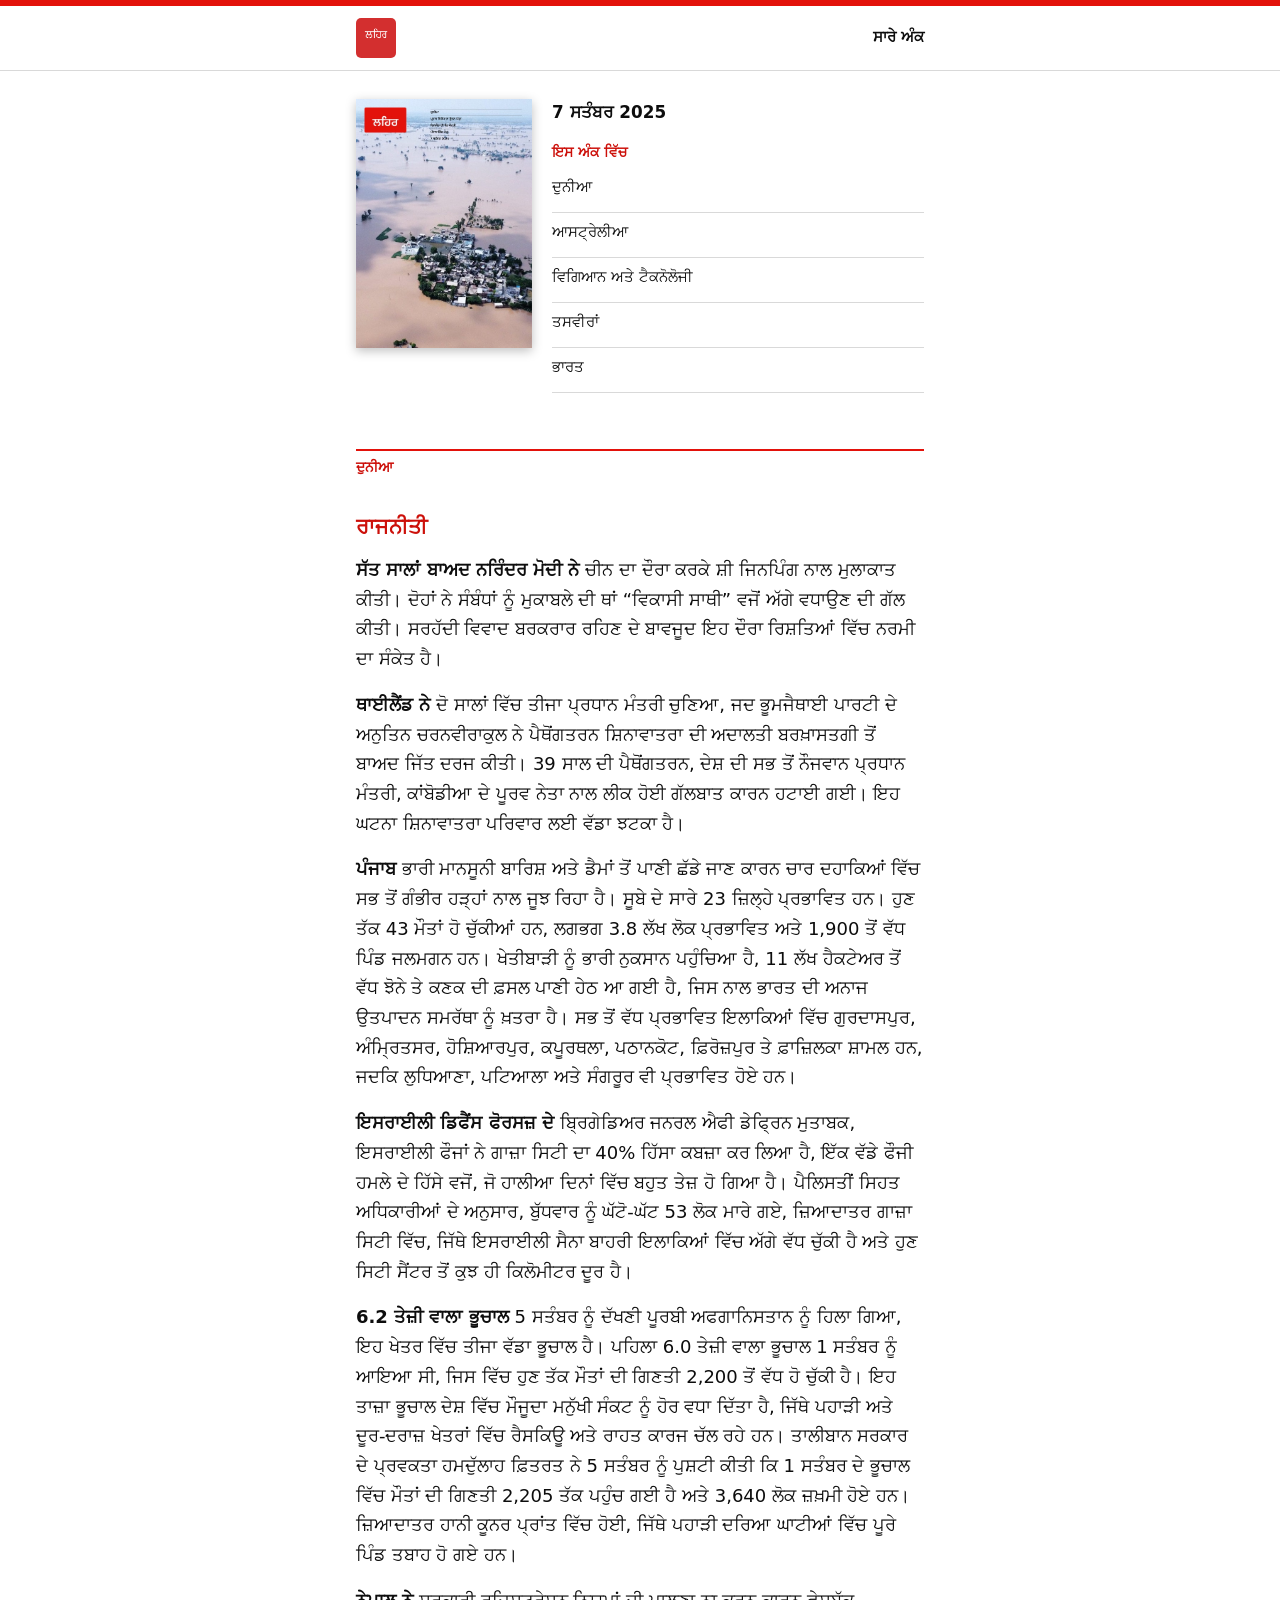
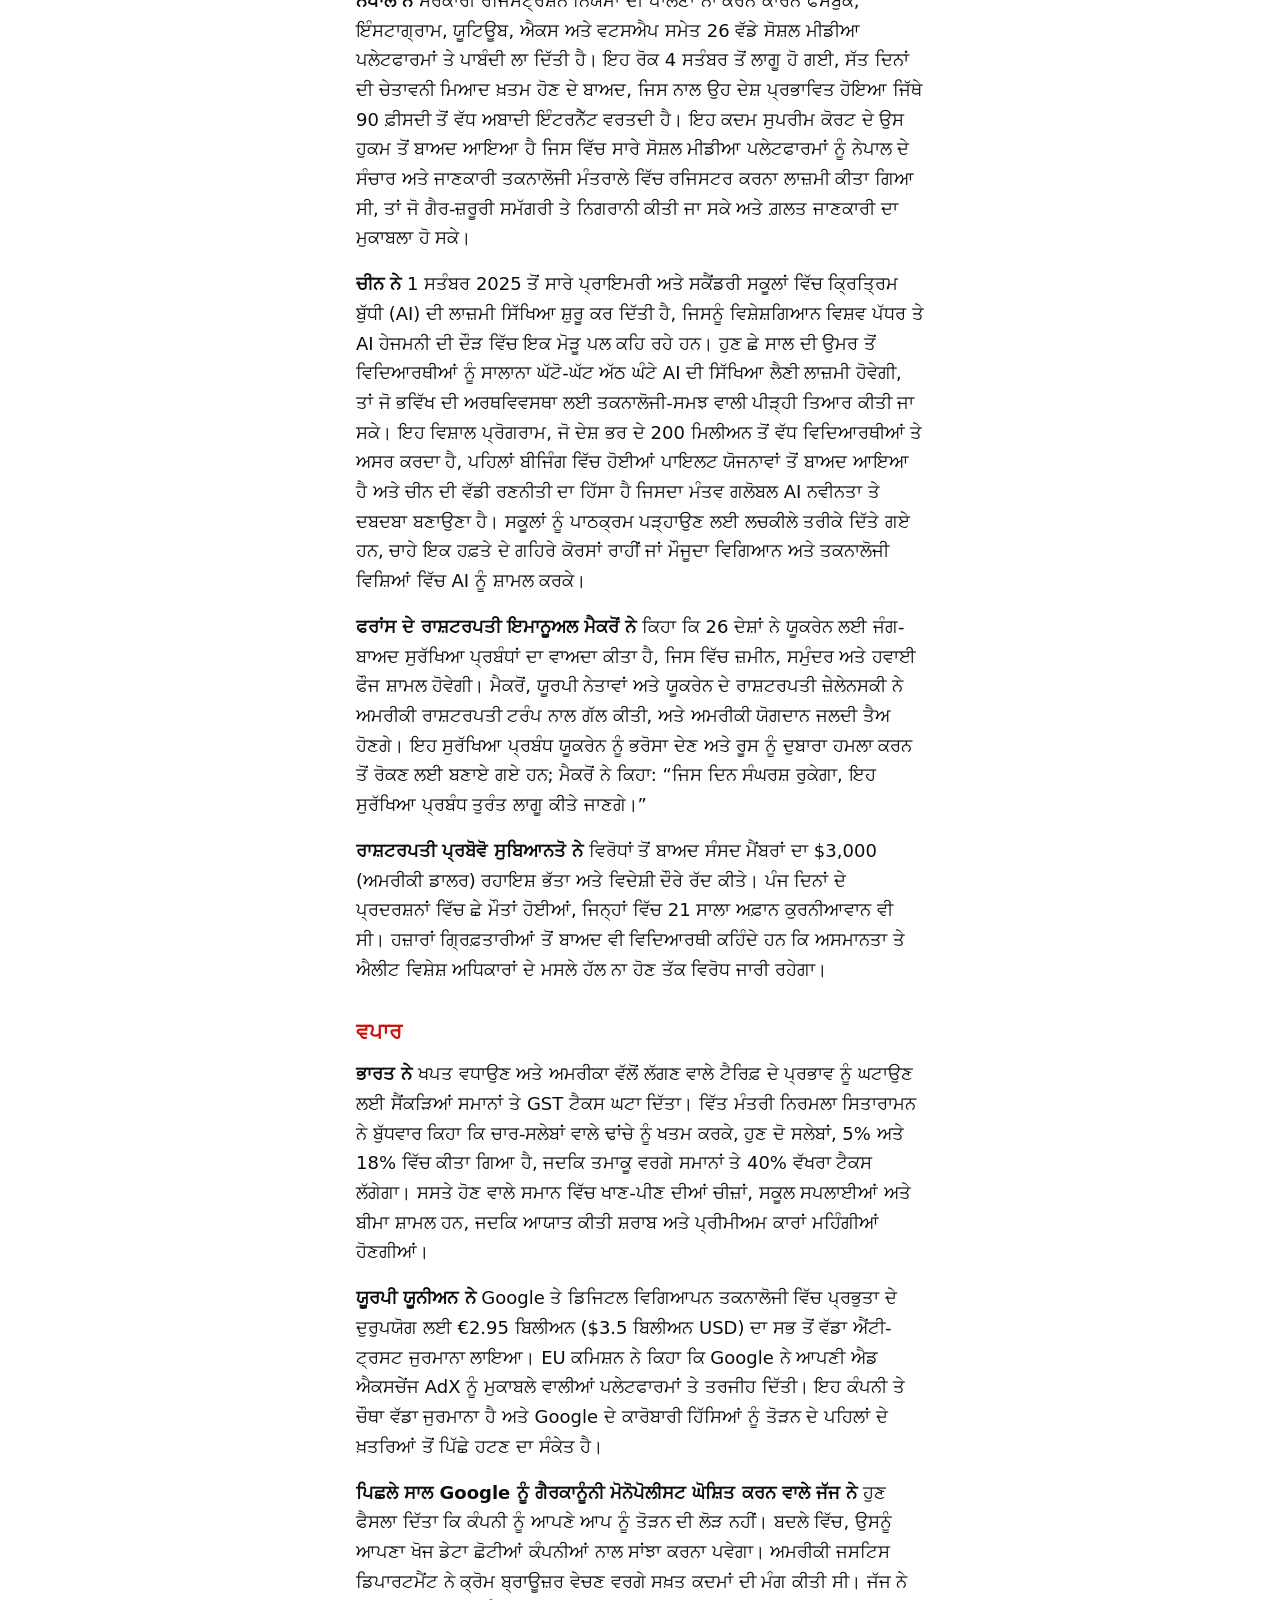
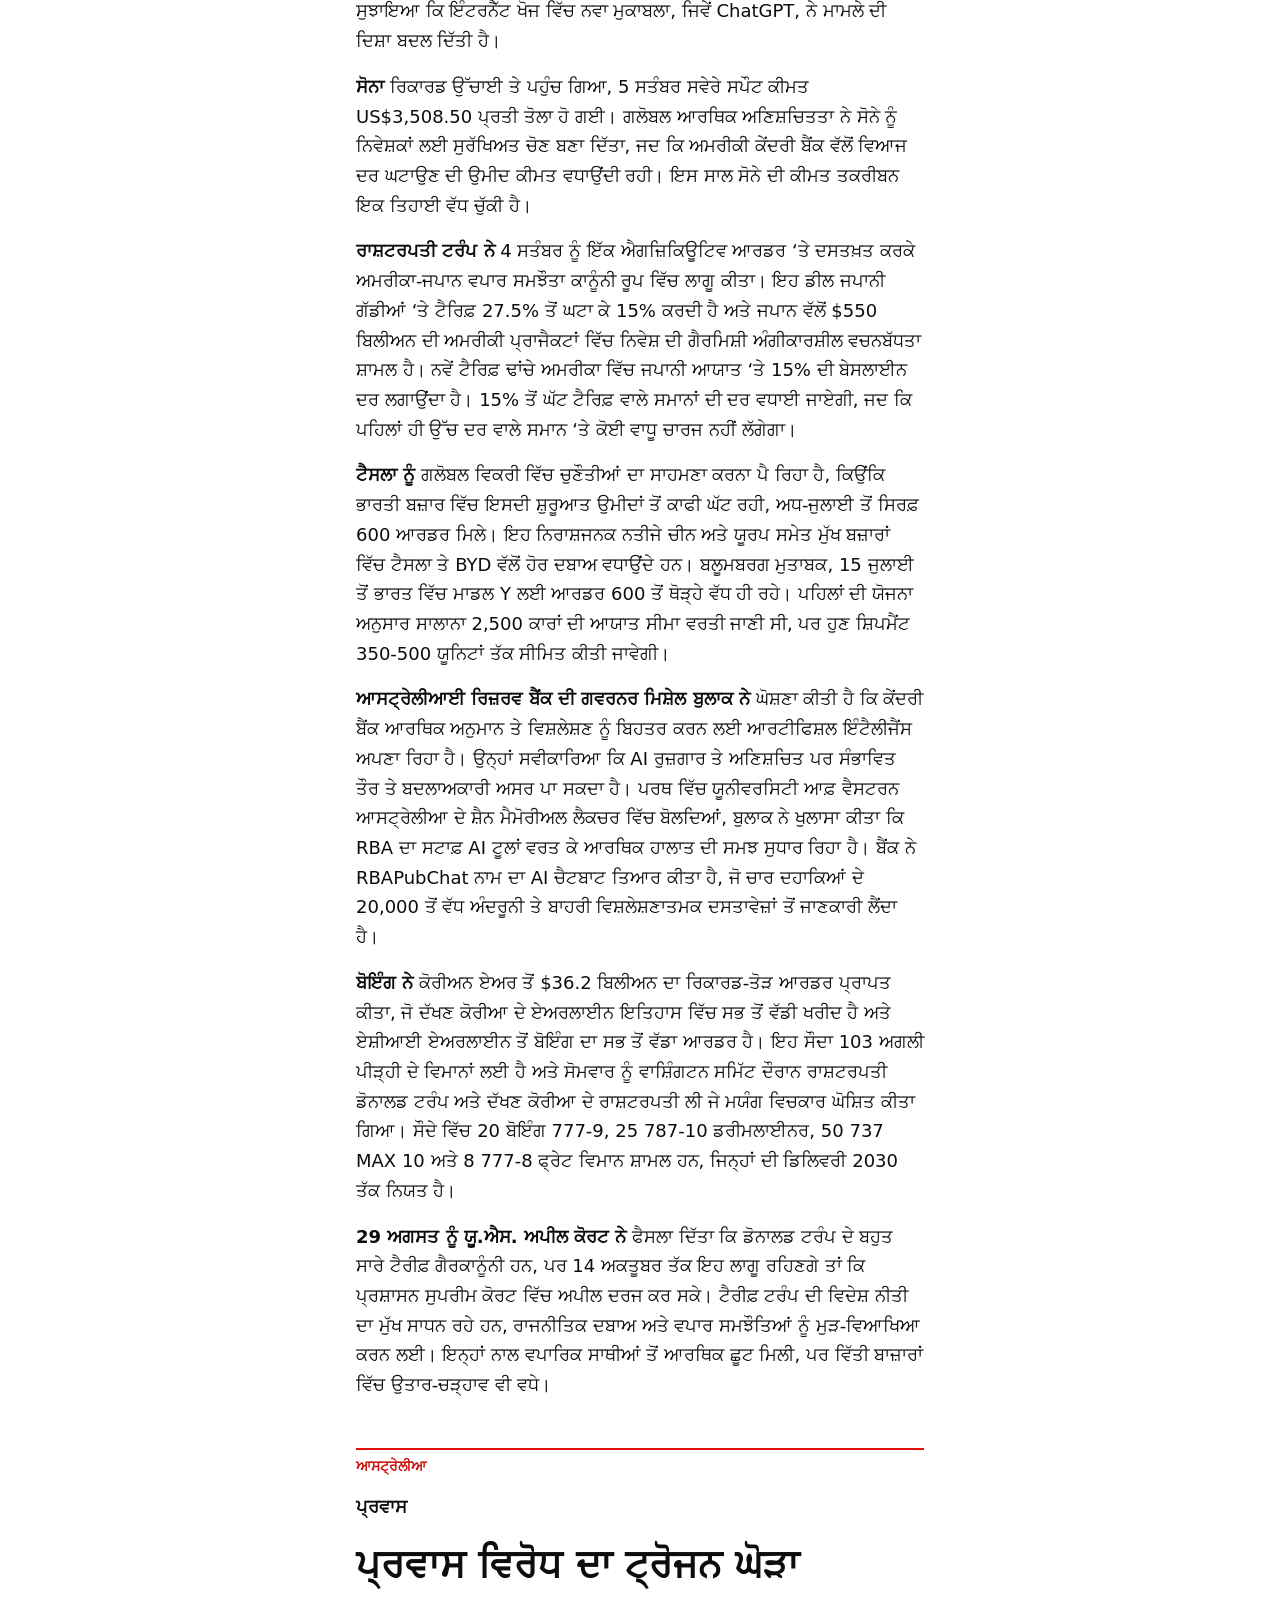
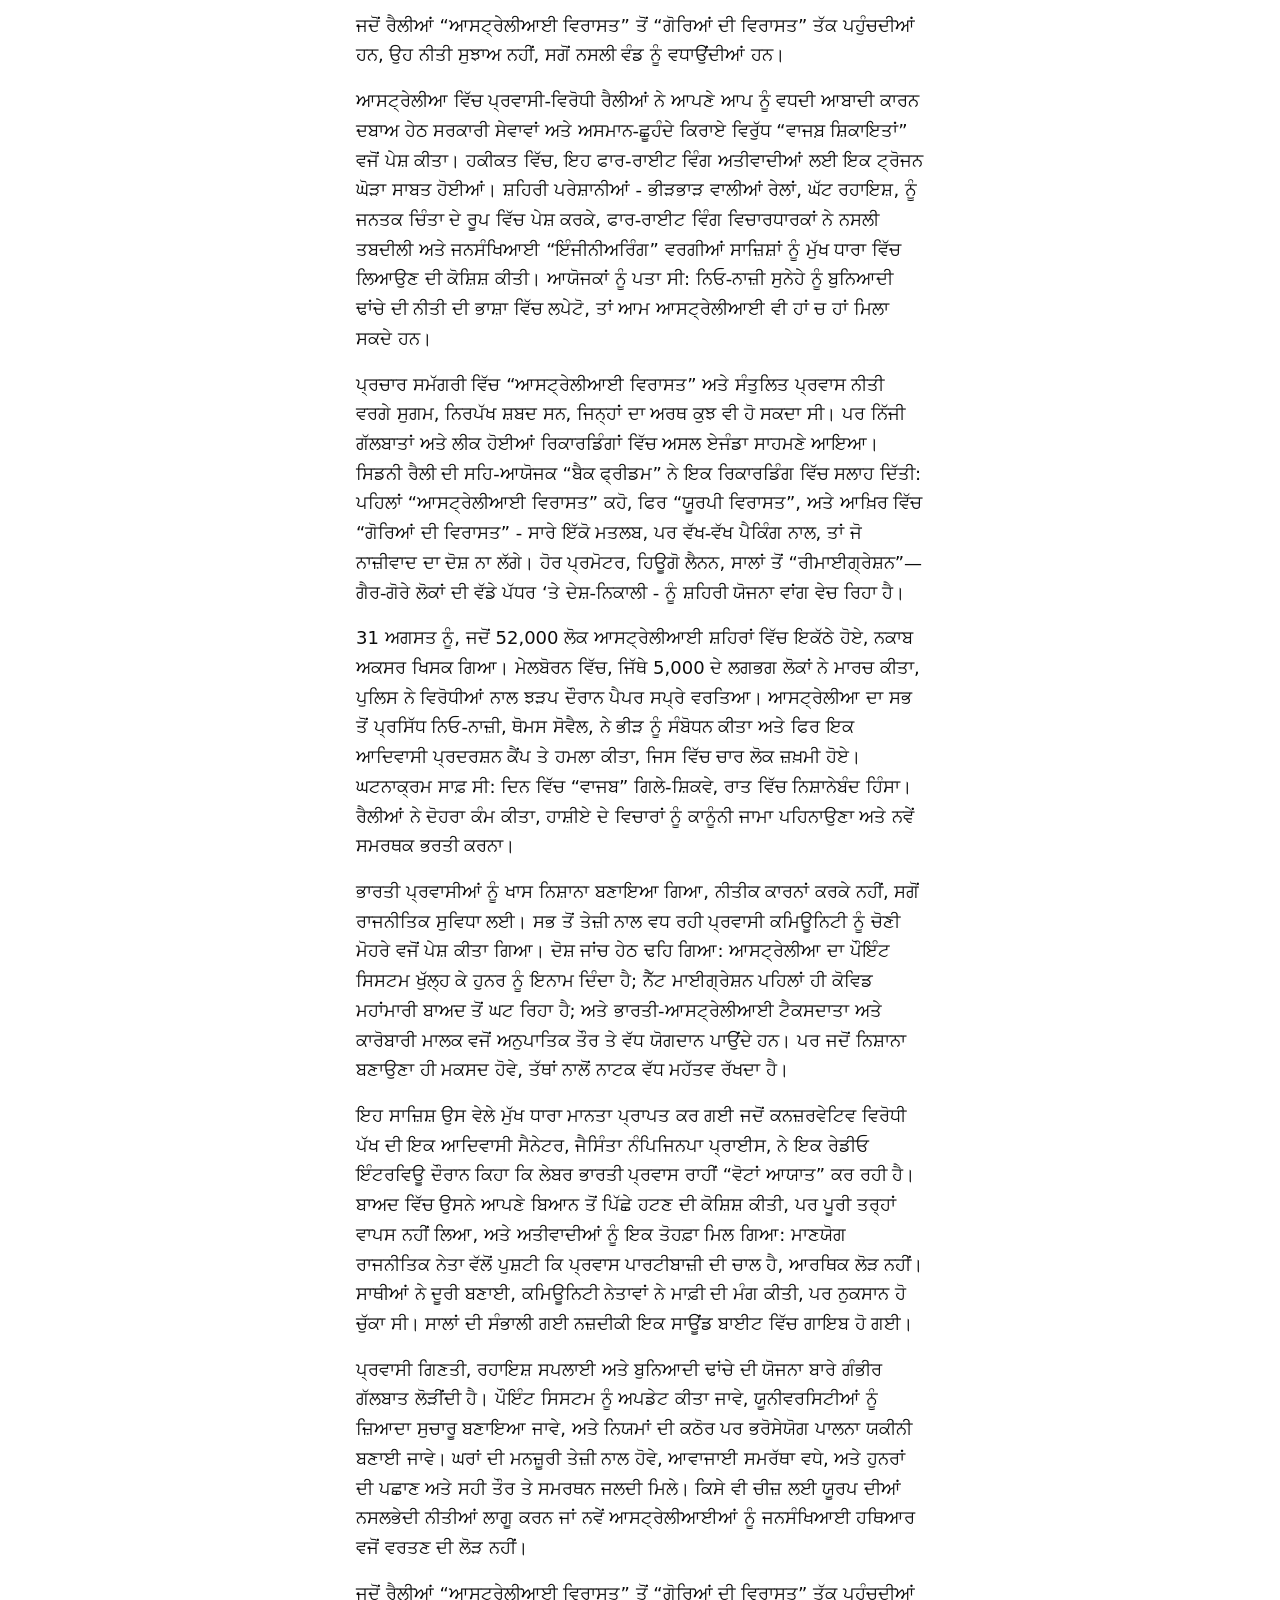
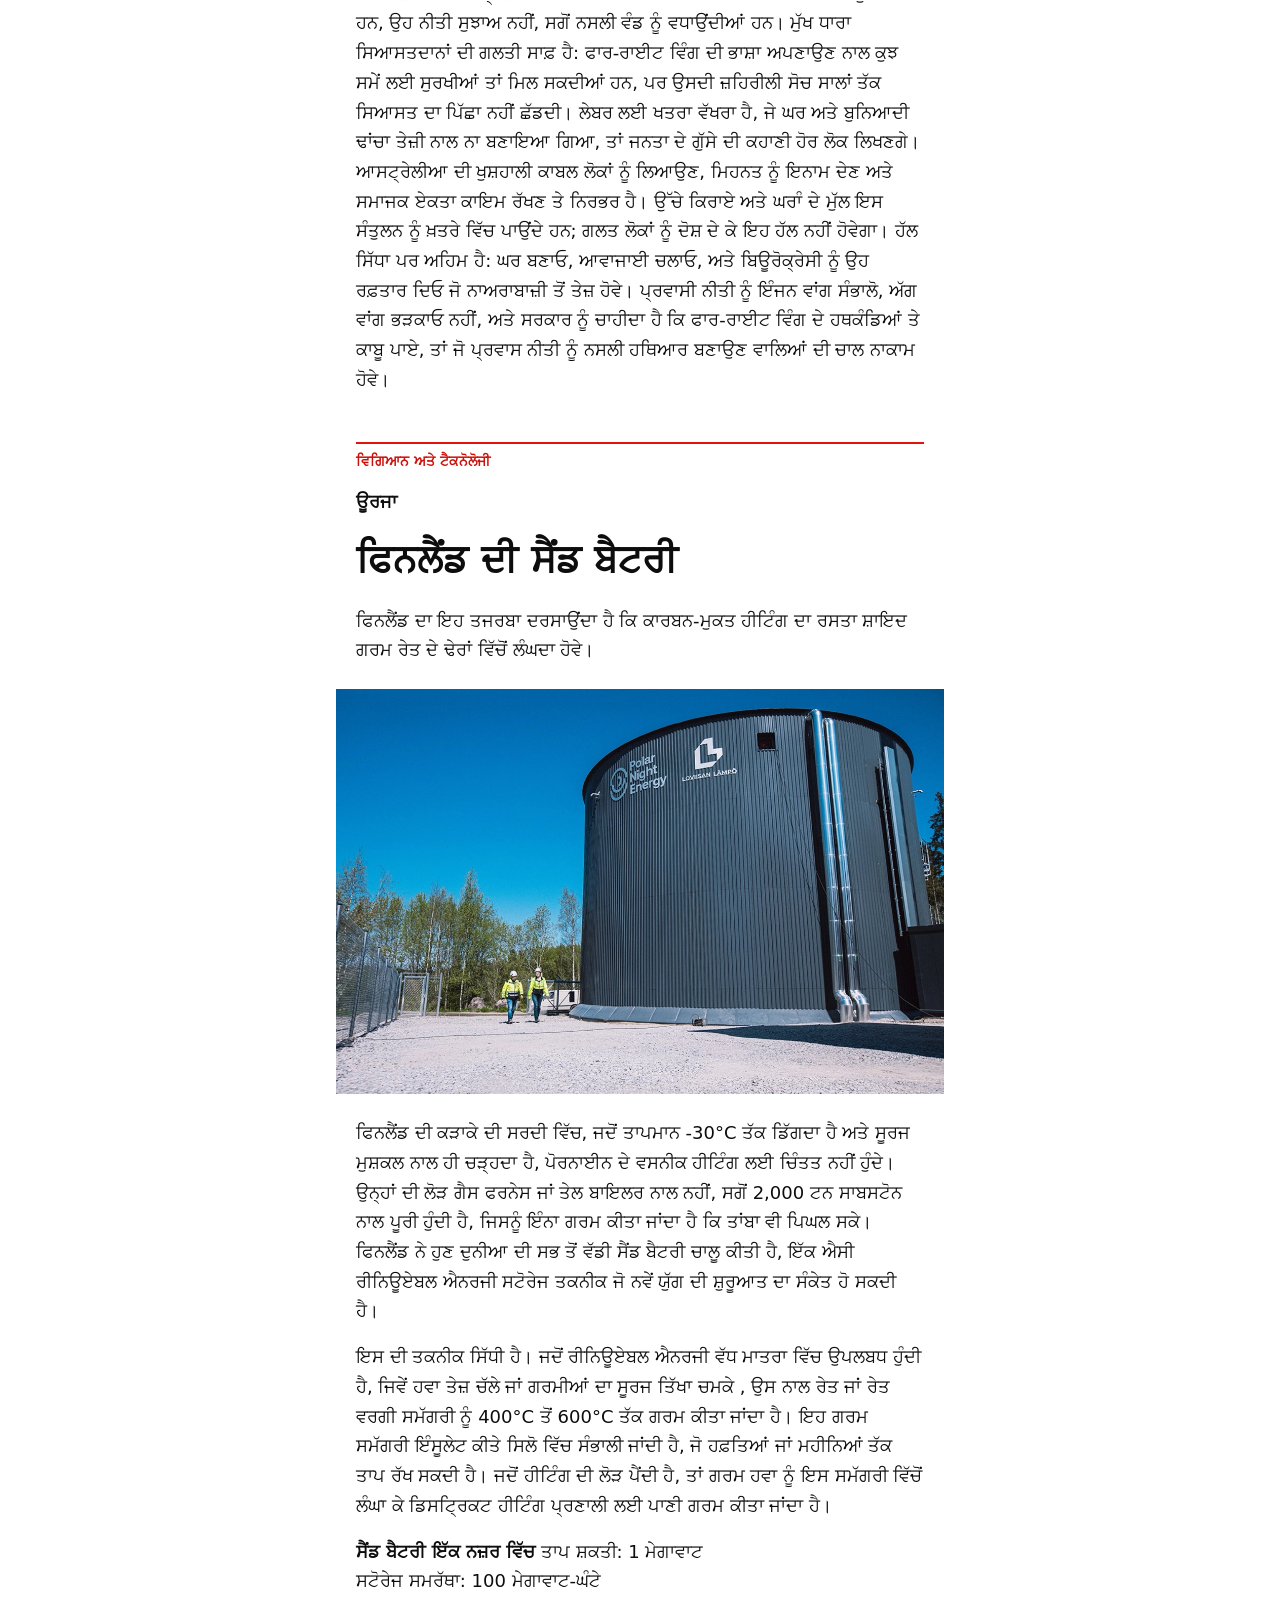
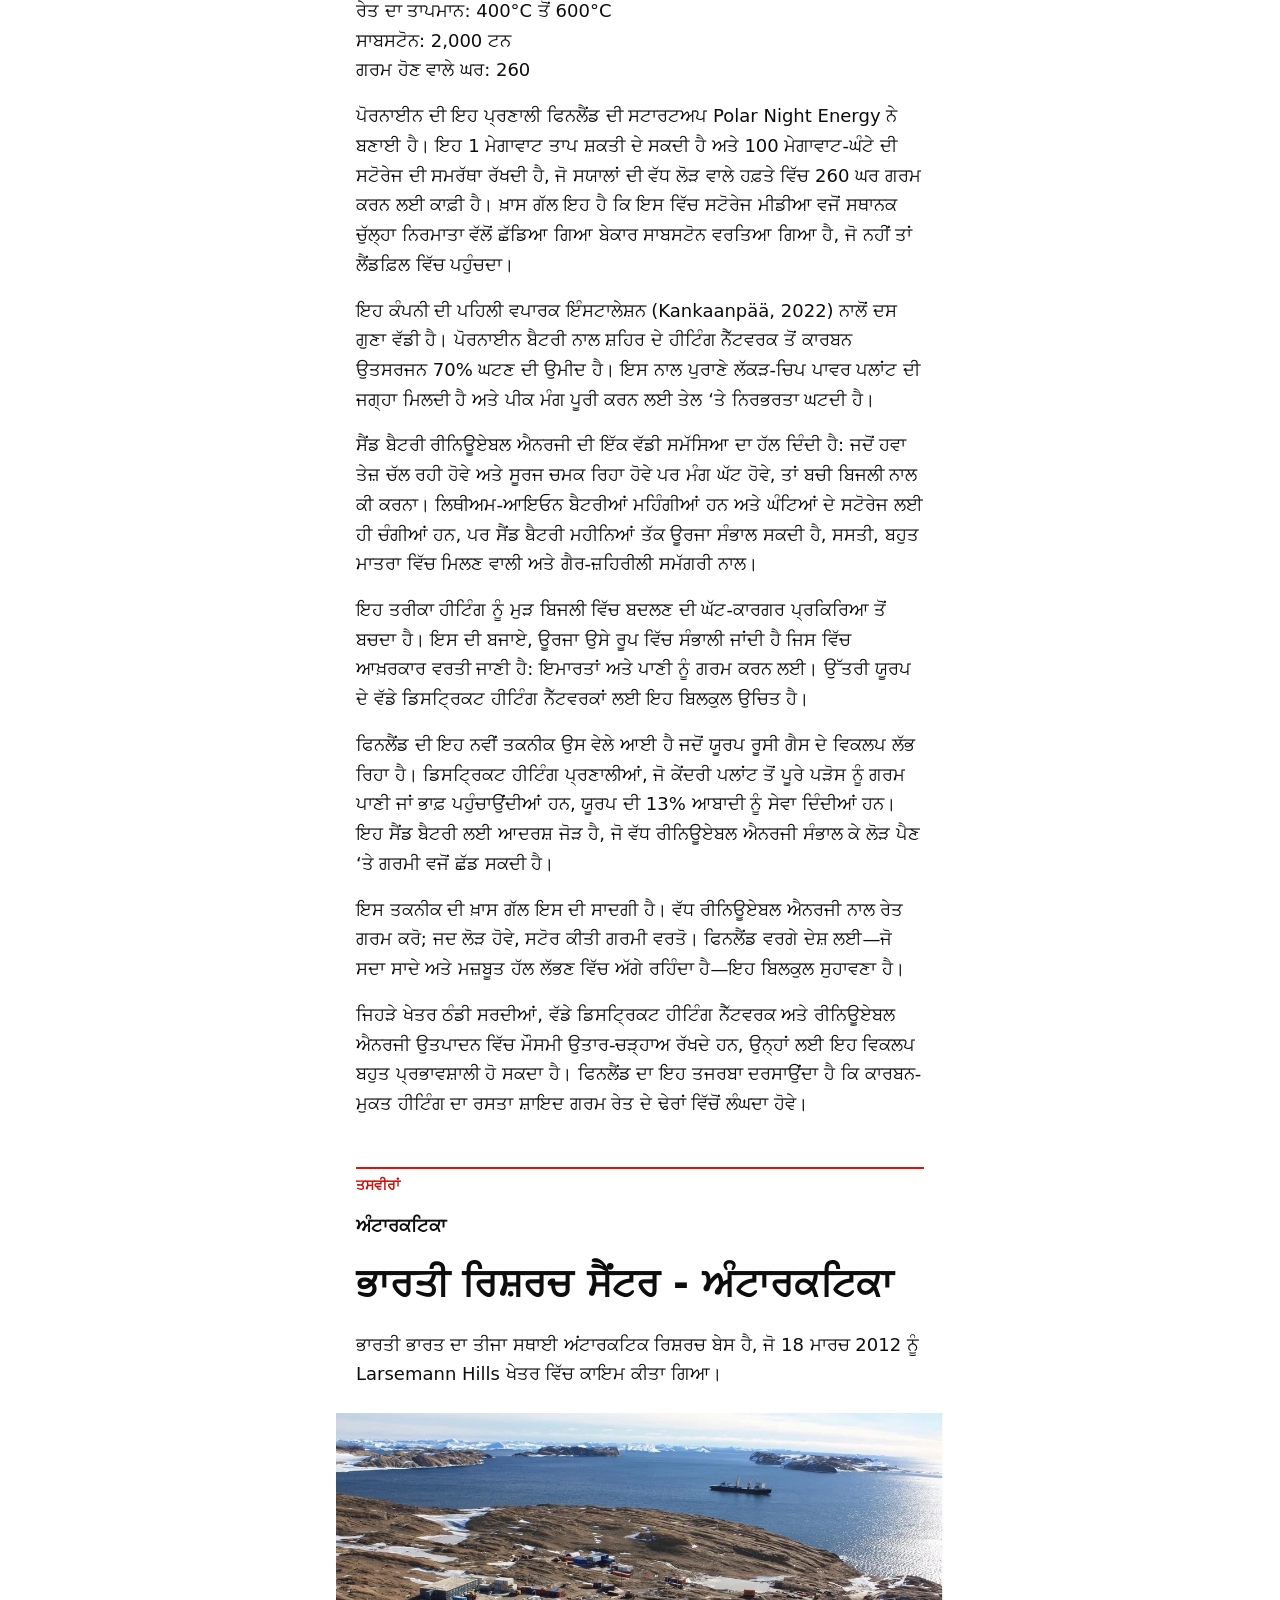
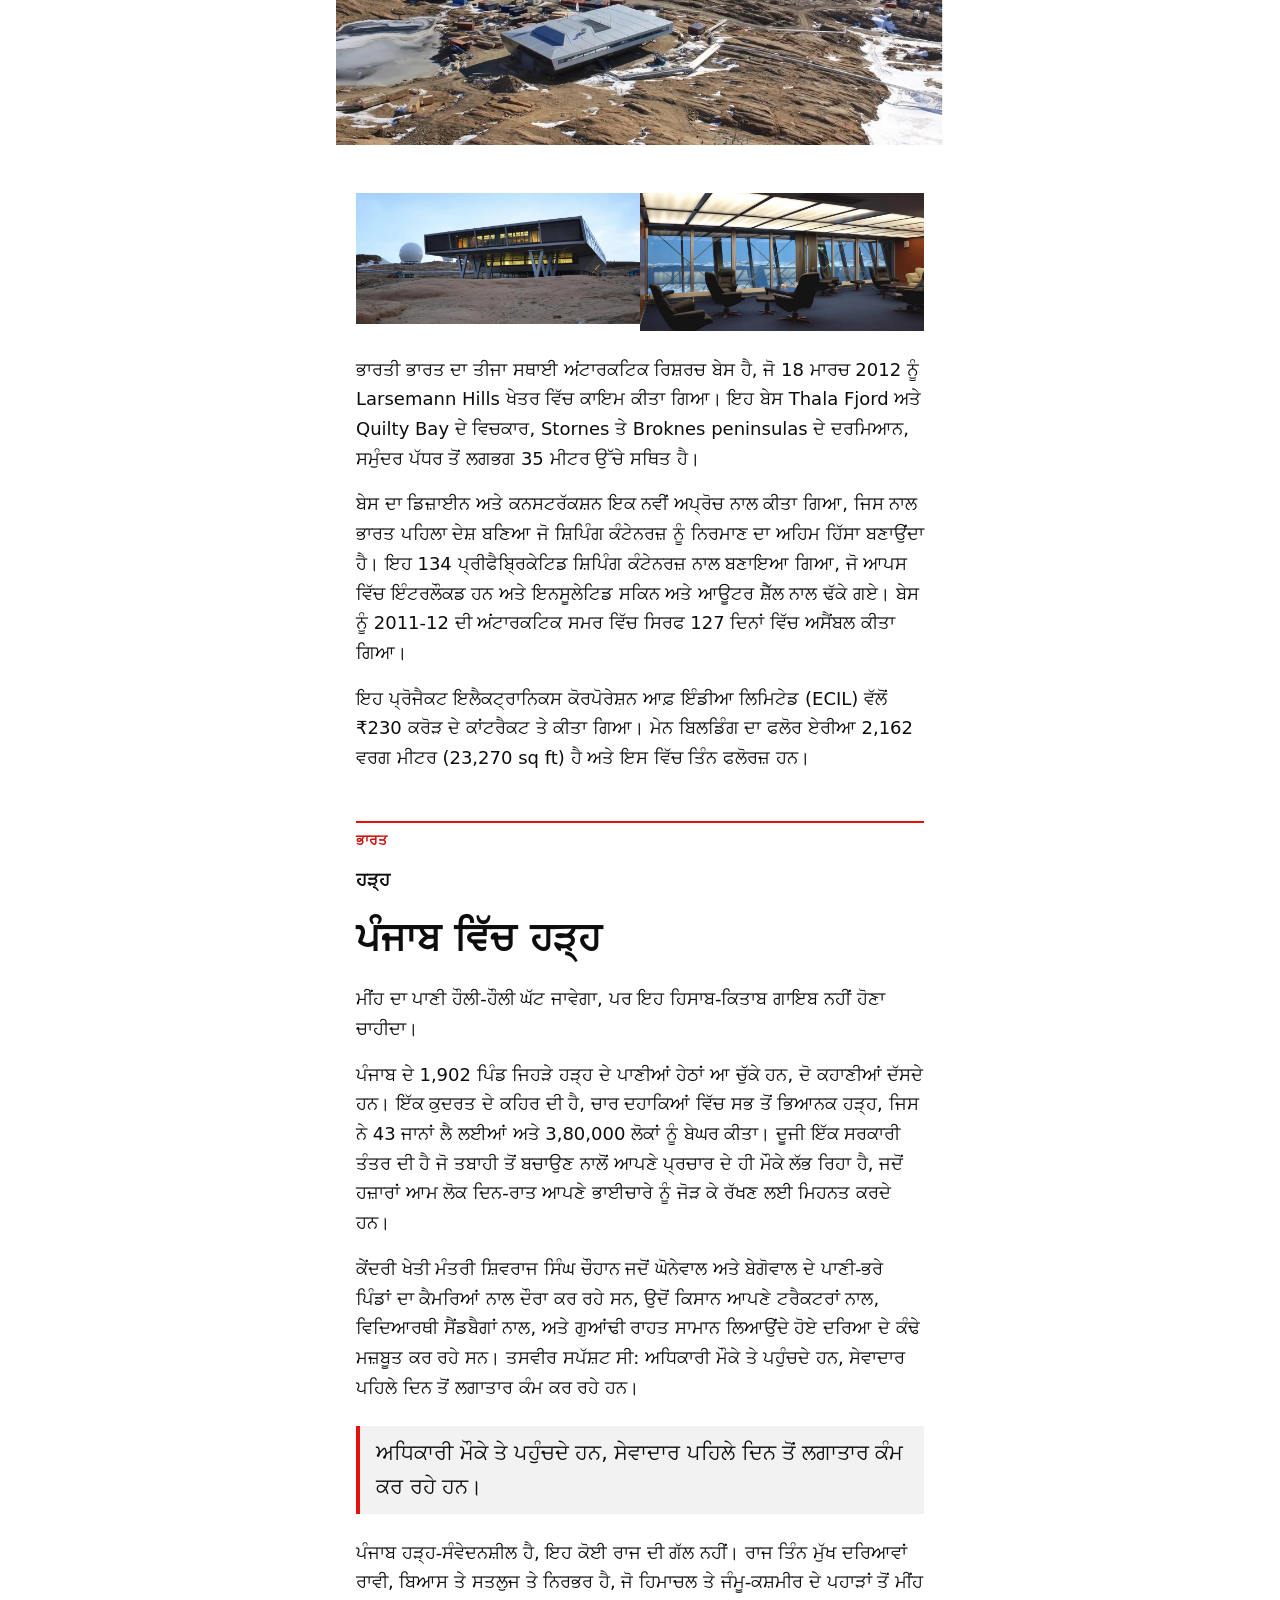
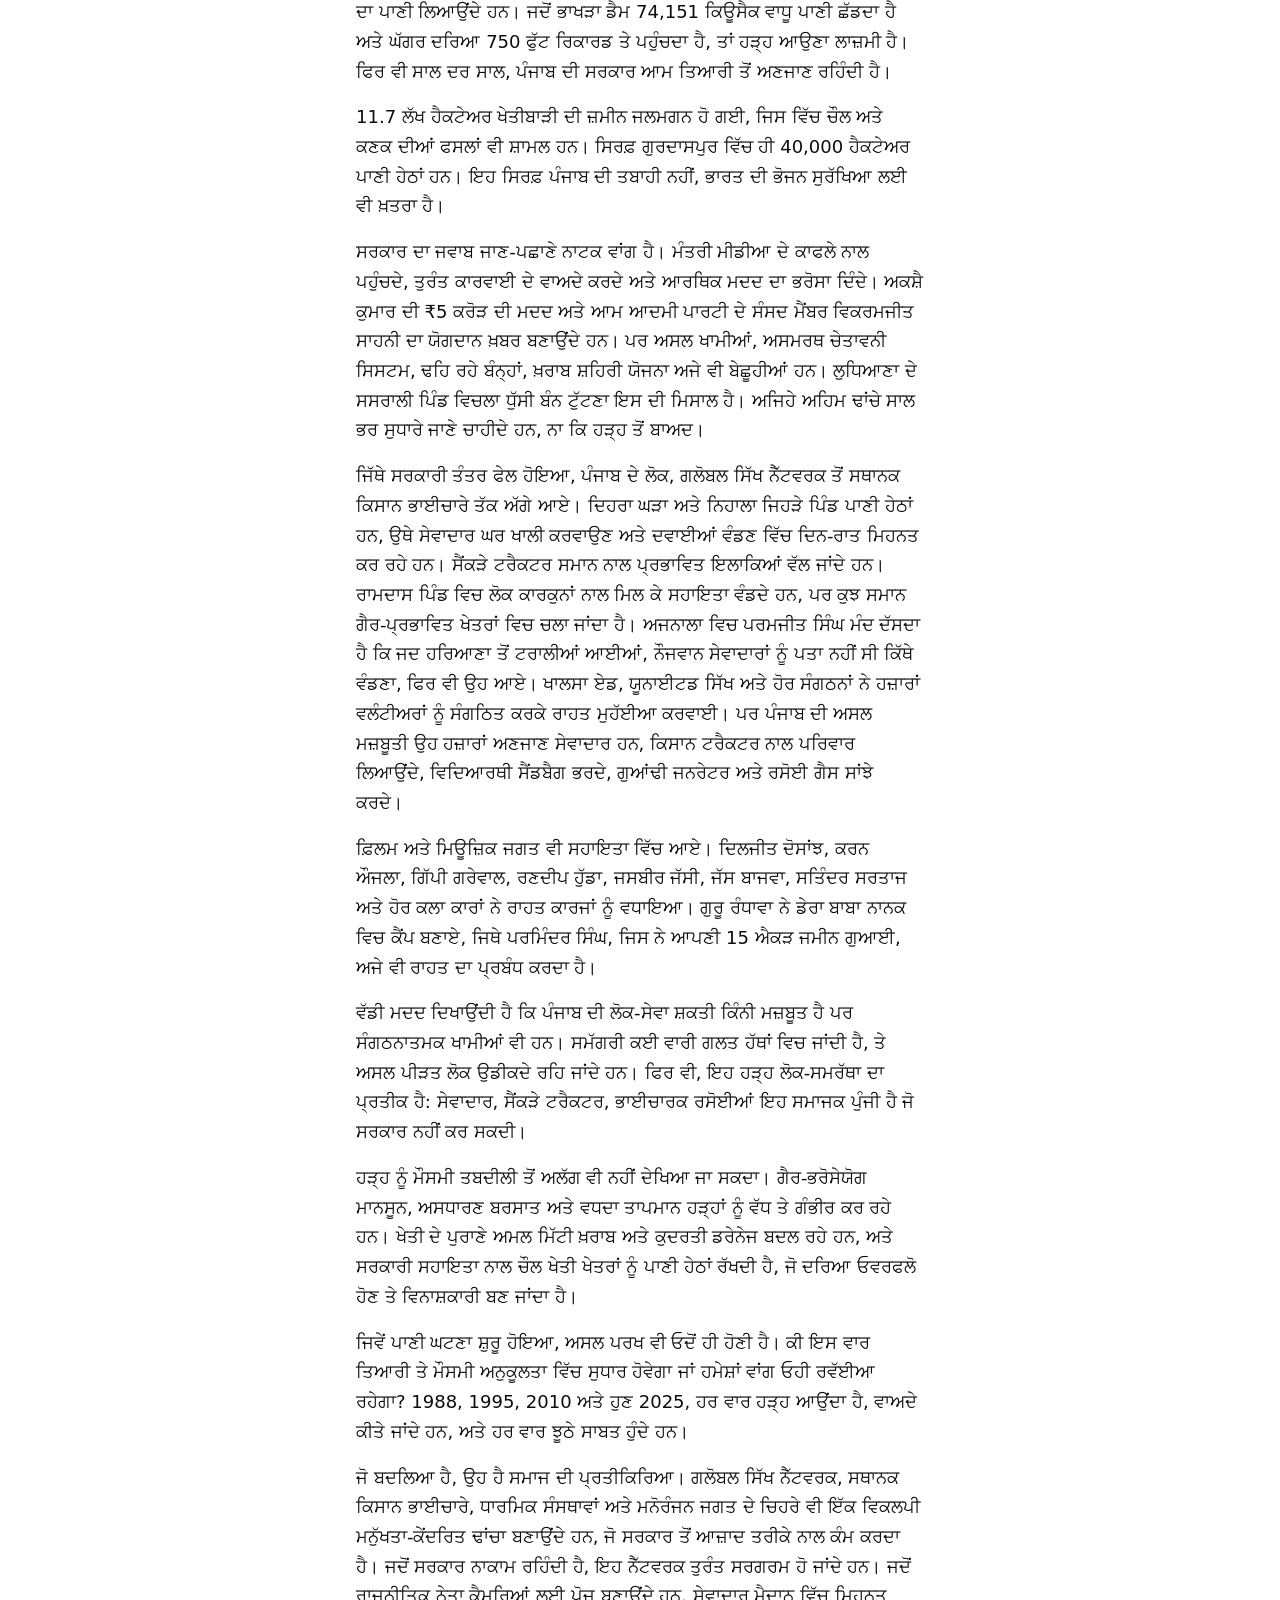
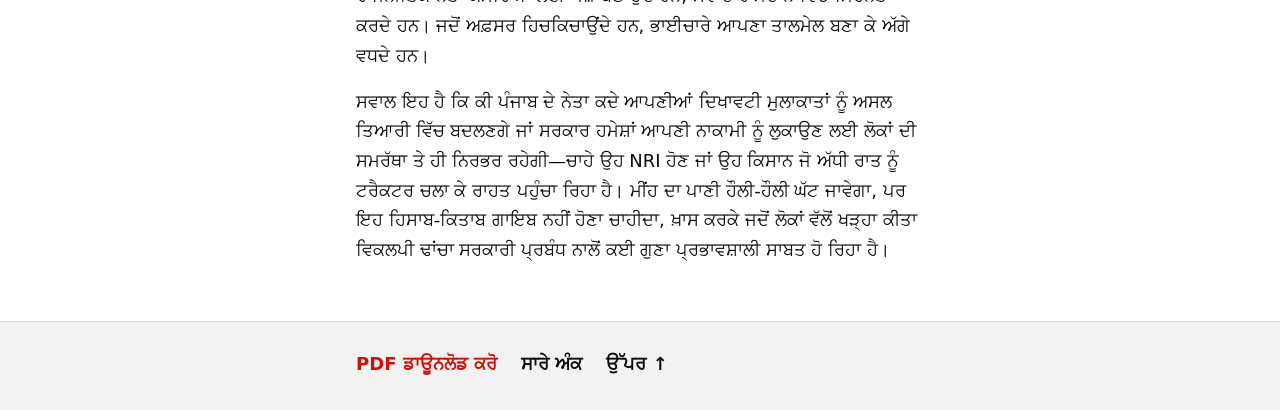
==== issues/2025-09-07/index.html @ fb6cda7e "Add the web edition of the 7 September issue The card shows a Read button for the web edition and a " ====
<!DOCTYPE html>
<html lang="pa" dir="ltr">
<head>
  <meta charset="utf-8">
  <meta name="viewport" content="width=device-width, initial-scale=1, viewport-fit=cover">
  <meta name="color-scheme" content="light dark">
  <meta name="theme-color" content="#e3120b">
  <title>ਲਹਿਰ · 7 ਸਤੰਬਰ 2025</title>
  <link rel="stylesheet" href="web.css">
</head>
<body id="top">
<a class="skip" href="#content">ਸਮੱਗਰੀ ’ਤੇ ਜਾਓ</a>
<header class="bar">
  <div class="wrap">
    <a class="logo" href="../../"><img src="../../assets/logo.png" alt="ਲਹਿਰ" height="40"></a>
    <a class="all" href="../../">ਸਾਰੇ ਅੰਕ</a>
  </div>
</header>
<main class="wrap" id="content">
  <header class="issue-head">
    <img class="cover" src="cover.jpg" alt="ਹੜ੍ਹ ਦੇ ਪਾਣੀ ਨਾਲ ਘਿਰਿਆ ਪੰਜਾਬ ਦਾ
ਇੱਕ ਪਿੰਡ, ਉੱਪਰੋਂ ਲਈ ਤਸਵੀਰ" width="1240" height="1754">
    <div class="issue-info">
      <p class="date">7 ਸਤੰਬਰ 2025</p>
      <p class="label" id="contents-label">ਇਸ ਅੰਕ ਵਿੱਚ</p>
      <nav id="TOC" role="doc-toc" aria-labelledby="contents-label">
<ul>
<li><a href="#page-start" id="toc-page-start">ਦੁਨੀਆ</a></li>
<li><a href="#australia" id="toc-australia">ਆਸਟ੍ਰੇਲੀਆ</a></li>
<li><a href="#science" id="toc-science">ਵਿਗਿਆਨ ਅਤੇ ਟੈਕਨੋਲੋਜੀ</a></li>
<li><a href="#photos" id="toc-photos">ਤਸਵੀਰਾਂ</a></li>
<li><a href="#india" id="toc-india">ਭਾਰਤ</a></li>
</ul>
      </nav>
    </div>
  </header>
<h1 id="page-start">ਦੁਨੀਆ</h1>
<h2>ਰਾਜਨੀਤੀ</h2>
<p><span id="brief-group"></span></p>
<p><strong>ਸੱਤ ਸਾਲਾਂ ਬਾਅਦ ਨਰਿੰਦਰ ਮੋਦੀ ਨੇ</strong> ਚੀਨ ਦਾ ਦੌਰਾ ਕਰਕੇ ਸ਼ੀ ਜਿਨਪਿੰਗ
ਨਾਲ ਮੁਲਾਕਾਤ ਕੀਤੀ। ਦੋਹਾਂ ਨੇ ਸੰਬੰਧਾਂ ਨੂੰ ਮੁਕਾਬਲੇ ਦੀ ਥਾਂ “ਵਿਕਾਸੀ ਸਾਥੀ” ਵਜੋਂ ਅੱਗੇ ਵਧਾਉਣ ਦੀ
ਗੱਲ ਕੀਤੀ। ਸਰਹੱਦੀ ਵਿਵਾਦ ਬਰਕਰਾਰ ਰਹਿਣ ਦੇ ਬਾਵਜੂਦ ਇਹ ਦੌਰਾ ਰਿਸ਼ਤਿਆਂ ਵਿੱਚ ਨਰਮੀ ਦਾ ਸੰਕੇਤ
ਹੈ।</p>
<p><strong>ਥਾਈਲੈਂਡ ਨੇ</strong> ਦੋ ਸਾਲਾਂ ਵਿੱਚ ਤੀਜਾ ਪ੍ਰਧਾਨ ਮੰਤਰੀ ਚੁਣਿਆ, ਜਦ ਭੂਮਜੈਥਾਈ
ਪਾਰਟੀ ਦੇ ਅਨੁਤਿਨ ਚਰਨਵੀਰਾਕੁਲ ਨੇ ਪੈਥੋਂਗਤਰਨ ਸ਼ਿਨਾਵਾਤਰਾ ਦੀ ਅਦਾਲਤੀ ਬਰਖ਼ਾਸਤਗੀ ਤੋਂ ਬਾਅਦ ਜਿੱਤ
ਦਰਜ ਕੀਤੀ। 39 ਸਾਲ ਦੀ ਪੈਥੋਂਗਤਰਨ, ਦੇਸ਼ ਦੀ ਸਭ ਤੋਂ ਨੌਜਵਾਨ ਪ੍ਰਧਾਨ ਮੰਤਰੀ, ਕਾਂਬੋਡੀਆ ਦੇ ਪੂਰਵ
ਨੇਤਾ ਨਾਲ ਲੀਕ ਹੋਈ ਗੱਲਬਾਤ ਕਾਰਨ ਹਟਾਈ ਗਈ। ਇਹ ਘਟਨਾ ਸ਼ਿਨਾਵਾਤਰਾ ਪਰਿਵਾਰ ਲਈ ਵੱਡਾ ਝਟਕਾ
ਹੈ।</p>
<p><strong>ਪੰਜਾਬ</strong> ਭਾਰੀ ਮਾਨਸੂਨੀ ਬਾਰਿਸ਼ ਅਤੇ ਡੈਮਾਂ ਤੋਂ ਪਾਣੀ ਛੱਡੇ ਜਾਣ ਕਾਰਨ ਚਾਰ
ਦਹਾਕਿਆਂ ਵਿੱਚ ਸਭ ਤੋਂ ਗੰਭੀਰ ਹੜ੍ਹਾਂ ਨਾਲ ਜੂਝ ਰਿਹਾ ਹੈ। ਸੂਬੇ ਦੇ ਸਾਰੇ 23 ਜ਼ਿਲ੍ਹੇ ਪ੍ਰਭਾਵਿਤ ਹਨ। ਹੁਣ
ਤੱਕ 43 ਮੌਤਾਂ ਹੋ ਚੁੱਕੀਆਂ ਹਨ, ਲਗਭਗ 3.8 ਲੱਖ ਲੋਕ ਪ੍ਰਭਾਵਿਤ ਅਤੇ 1,900 ਤੋਂ ਵੱਧ ਪਿੰਡ ਜਲਮਗਨ ਹਨ।
ਖੇਤੀਬਾੜੀ ਨੂੰ ਭਾਰੀ ਨੁਕਸਾਨ ਪਹੁੰਚਿਆ ਹੈ, 11 ਲੱਖ ਹੈਕਟੇਅਰ ਤੋਂ ਵੱਧ ਝੋਨੇ ਤੇ ਕਣਕ ਦੀ ਫ਼ਸਲ ਪਾਣੀ ਹੇਠ ਆ
ਗਈ ਹੈ, ਜਿਸ ਨਾਲ ਭਾਰਤ ਦੀ ਅਨਾਜ ਉਤਪਾਦਨ ਸਮਰੱਥਾ ਨੂੰ ਖ਼ਤਰਾ ਹੈ। ਸਭ ਤੋਂ ਵੱਧ ਪ੍ਰਭਾਵਿਤ ਇਲਾਕਿਆਂ
ਵਿੱਚ ਗੁਰਦਾਸਪੁਰ, ਅੰਮ੍ਰਿਤਸਰ, ਹੋਸ਼ਿਆਰਪੁਰ, ਕਪੂਰਥਲਾ, ਪਠਾਨਕੋਟ, ਫ਼ਿਰੋਜ਼ਪੁਰ ਤੇ ਫ਼ਾਜ਼ਿਲਕਾ ਸ਼ਾਮਲ ਹਨ,
ਜਦਕਿ ਲੁਧਿਆਣਾ, ਪਟਿਆਲਾ ਅਤੇ ਸੰਗਰੂਰ ਵੀ ਪ੍ਰਭਾਵਿਤ ਹੋਏ ਹਨ।</p>
<p><strong>ਇਸਰਾਈਲੀ ਡਿਫੈਂਸ ਫੋਰਸਜ਼ ਦੇ</strong> ਬ੍ਰਿਗੇਡਿਅਰ ਜਨਰਲ ਐਫੀ ਡੇਫ੍ਰਿਨ ਮੁਤਾਬਕ,
ਇਸਰਾਈਲੀ ਫੌਜਾਂ ਨੇ ਗਾਜ਼ਾ ਸਿਟੀ ਦਾ 40% ਹਿੱਸਾ ਕਬਜ਼ਾ ਕਰ ਲਿਆ ਹੈ, ਇੱਕ ਵੱਡੇ ਫੌਜੀ ਹਮਲੇ ਦੇ ਹਿੱਸੇ
ਵਜੋਂ, ਜੋ ਹਾਲੀਆ ਦਿਨਾਂ ਵਿੱਚ ਬਹੁਤ ਤੇਜ਼ ਹੋ ਗਿਆ ਹੈ। ਪੈਲਿਸਤੀਂ ਸਿਹਤ ਅਧਿਕਾਰੀਆਂ ਦੇ ਅਨੁਸਾਰ, ਬੁੱਧਵਾਰ
ਨੂੰ ਘੱਟੋ-ਘੱਟ 53 ਲੋਕ ਮਾਰੇ ਗਏ, ਜ਼ਿਆਦਾਤਰ ਗਾਜ਼ਾ ਸਿਟੀ ਵਿੱਚ, ਜਿੱਥੇ ਇਸਰਾਈਲੀ ਸੈਨਾ ਬਾਹਰੀ
ਇਲਾਕਿਆਂ ਵਿੱਚ ਅੱਗੇ ਵੱਧ ਚੁੱਕੀ ਹੈ ਅਤੇ ਹੁਣ ਸਿਟੀ ਸੈਂਟਰ ਤੋਂ ਕੁਝ ਹੀ ਕਿਲੋਮੀਟਰ ਦੂਰ ਹੈ।</p>
<p><strong>6.2 ਤੇਜ਼ੀ ਵਾਲਾ ਭੂਚਾਲ</strong> 5 ਸਤੰਬਰ ਨੂੰ ਦੱਖਣੀ ਪੂਰਬੀ ਅਫਗਾਨਿਸਤਾਨ ਨੂੰ
ਹਿਲਾ ਗਿਆ, ਇਹ ਖੇਤਰ ਵਿੱਚ ਤੀਜਾ ਵੱਡਾ ਭੂਚਾਲ ਹੈ। ਪਹਿਲਾ 6.0 ਤੇਜ਼ੀ ਵਾਲਾ ਭੂਚਾਲ 1 ਸਤੰਬਰ ਨੂੰ
ਆਇਆ ਸੀ, ਜਿਸ ਵਿੱਚ ਹੁਣ ਤੱਕ ਮੌਤਾਂ ਦੀ ਗਿਣਤੀ 2,200 ਤੋਂ ਵੱਧ ਹੋ ਚੁੱਕੀ ਹੈ। ਇਹ ਤਾਜ਼ਾ ਭੂਚਾਲ ਦੇਸ਼
ਵਿੱਚ ਮੌਜੂਦਾ ਮਨੁੱਖੀ ਸੰਕਟ ਨੂੰ ਹੋਰ ਵਧਾ ਦਿੱਤਾ ਹੈ, ਜਿੱਥੇ ਪਹਾੜੀ ਅਤੇ ਦੂਰ-ਦਰਾਜ਼ ਖੇਤਰਾਂ ਵਿੱਚ ਰੈਸਕਿਊ
ਅਤੇ ਰਾਹਤ ਕਾਰਜ ਚੱਲ ਰਹੇ ਹਨ। ਤਾਲੀਬਾਨ ਸਰਕਾਰ ਦੇ ਪ੍ਰਵਕਤਾ ਹਮਦੁੱਲਾਹ ਫ਼ਿਤਰਤ ਨੇ 5 ਸਤੰਬਰ ਨੂੰ
ਪੁਸ਼ਟੀ ਕੀਤੀ ਕਿ 1 ਸਤੰਬਰ ਦੇ ਭੂਚਾਲ ਵਿੱਚ ਮੌਤਾਂ ਦੀ ਗਿਣਤੀ 2,205 ਤੱਕ ਪਹੁੰਚ ਗਈ ਹੈ ਅਤੇ 3,640
ਲੋਕ ਜ਼ਖ਼ਮੀ ਹੋਏ ਹਨ। ਜ਼ਿਆਦਾਤਰ ਹਾਨੀ ਕੂਨਰ ਪ੍ਰਾਂਤ ਵਿੱਚ ਹੋਈ, ਜਿੱਥੇ ਪਹਾੜੀ ਦਰਿਆ ਘਾਟੀਆਂ ਵਿੱਚ ਪੂਰੇ
ਪਿੰਡ ਤਬਾਹ ਹੋ ਗਏ ਹਨ।</p>
<p><strong>ਨੇਪਾਲ ਨੇ</strong> ਸਰਕਾਰੀ ਰਜਿਸਟ੍ਰੇਸ਼ਨ ਨਿਯਮਾਂ ਦੀ ਪਾਲਣਾ ਨਾ ਕਰਨ ਕਾਰਨ
ਫੇਸਬੁੱਕ, ਇੰਸਟਾਗ੍ਰਾਮ, ਯੂਟਿਊਬ, ਐਕਸ ਅਤੇ ਵਟਸਐਪ ਸਮੇਤ 26 ਵੱਡੇ ਸੋਸ਼ਲ ਮੀਡੀਆ ਪਲੇਟਫਾਰਮਾਂ ਤੇ ਪਾਬੰਦੀ
ਲਾ ਦਿੱਤੀ ਹੈ। ਇਹ ਰੋਕ 4 ਸਤੰਬਰ ਤੋਂ ਲਾਗੂ ਹੋ ਗਈ, ਸੱਤ ਦਿਨਾਂ ਦੀ ਚੇਤਾਵਨੀ ਮਿਆਦ ਖ਼ਤਮ ਹੋਣ ਦੇ
ਬਾਅਦ, ਜਿਸ ਨਾਲ ਉਹ ਦੇਸ਼ ਪ੍ਰਭਾਵਿਤ ਹੋਇਆ ਜਿੱਥੇ 90 ਫ਼ੀਸਦੀ ਤੋਂ ਵੱਧ ਅਬਾਦੀ ਇੰਟਰਨੈੱਟ ਵਰਤਦੀ ਹੈ।
ਇਹ ਕਦਮ ਸੁਪਰੀਮ ਕੋਰਟ ਦੇ ਉਸ ਹੁਕਮ ਤੋਂ ਬਾਅਦ ਆਇਆ ਹੈ ਜਿਸ ਵਿੱਚ ਸਾਰੇ ਸੋਸ਼ਲ ਮੀਡੀਆ ਪਲੇਟਫਾਰਮਾਂ ਨੂੰ
ਨੇਪਾਲ ਦੇ ਸੰਚਾਰ ਅਤੇ ਜਾਣਕਾਰੀ ਤਕਨਾਲੋਜੀ ਮੰਤਰਾਲੇ ਵਿੱਚ ਰਜਿਸਟਰ ਕਰਨਾ ਲਾਜ਼ਮੀ ਕੀਤਾ ਗਿਆ ਸੀ,
ਤਾਂ ਜੋ ਗੈਰ-ਜ਼ਰੂਰੀ ਸਮੱਗਰੀ ਤੇ ਨਿਗਰਾਨੀ ਕੀਤੀ ਜਾ ਸਕੇ ਅਤੇ ਗ਼ਲਤ ਜਾਣਕਾਰੀ ਦਾ ਮੁਕਾਬਲਾ ਹੋ
ਸਕੇ।</p>
<p><strong>ਚੀਨ ਨੇ</strong> 1 ਸਤੰਬਰ 2025 ਤੋਂ ਸਾਰੇ ਪ੍ਰਾਇਮਰੀ ਅਤੇ ਸਕੈਂਡਰੀ ਸਕੂਲਾਂ ਵਿੱਚ
ਕ੍ਰਿਤ੍ਰਿਮ ਬੁੱਧੀ (AI) ਦੀ ਲਾਜ਼ਮੀ ਸਿੱਖਿਆ ਸ਼ੁਰੂ ਕਰ ਦਿੱਤੀ ਹੈ, ਜਿਸਨੂੰ ਵਿਸ਼ੇਸ਼ਗਿਆਨ ਵਿਸ਼ਵ ਪੱਧਰ ਤੇ
AI ਹੇਜਮਨੀ ਦੀ ਦੌੜ ਵਿੱਚ ਇਕ ਮੋੜੂ ਪਲ ਕਹਿ ਰਹੇ ਹਨ। ਹੁਣ ਛੇ ਸਾਲ ਦੀ ਉਮਰ ਤੋਂ ਵਿਦਿਆਰਥੀਆਂ ਨੂੰ
ਸਾਲਾਨਾ ਘੱਟੋ-ਘੱਟ ਅੱਠ ਘੰਟੇ AI ਦੀ ਸਿੱਖਿਆ ਲੈਣੀ ਲਾਜ਼ਮੀ ਹੋਵੇਗੀ, ਤਾਂ ਜੋ ਭਵਿੱਖ ਦੀ ਅਰਥਵਿਵਸਥਾ ਲਈ
ਤਕਨਾਲੋਜੀ-ਸਮਝ ਵਾਲੀ ਪੀੜ੍ਹੀ ਤਿਆਰ ਕੀਤੀ ਜਾ ਸਕੇ। ਇਹ ਵਿਸ਼ਾਲ ਪ੍ਰੋਗਰਾਮ, ਜੋ ਦੇਸ਼ ਭਰ ਦੇ 200
ਮਿਲੀਅਨ ਤੋਂ ਵੱਧ ਵਿਦਿਆਰਥੀਆਂ ਤੇ ਅਸਰ ਕਰਦਾ ਹੈ, ਪਹਿਲਾਂ ਬੀਜਿੰਗ ਵਿੱਚ ਹੋਈਆਂ ਪਾਇਲਟ ਯੋਜਨਾਵਾਂ ਤੋਂ
ਬਾਅਦ ਆਇਆ ਹੈ ਅਤੇ ਚੀਨ ਦੀ ਵੱਡੀ ਰਣਨੀਤੀ ਦਾ ਹਿੱਸਾ ਹੈ ਜਿਸਦਾ ਮੰਤਵ ਗਲੋਬਲ AI ਨਵੀਨਤਾ ਤੇ
ਦਬਦਬਾ ਬਣਾਉਣਾ ਹੈ। ਸਕੂਲਾਂ ਨੂੰ ਪਾਠਕ੍ਰਮ ਪੜ੍ਹਾਉਣ ਲਈ ਲਚਕੀਲੇ ਤਰੀਕੇ ਦਿੱਤੇ ਗਏ ਹਨ, ਚਾਹੇ ਇਕ ਹਫ਼ਤੇ
ਦੇ ਗਹਿਰੇ ਕੋਰਸਾਂ ਰਾਹੀਂ ਜਾਂ ਮੌਜੂਦਾ ਵਿਗਿਆਨ ਅਤੇ ਤਕਨਾਲੋਜੀ ਵਿਸ਼ਿਆਂ ਵਿੱਚ AI ਨੂੰ ਸ਼ਾਮਲ ਕਰਕੇ।</p>
<p><strong>ਫਰਾਂਸ ਦੇ ਰਾਸ਼ਟਰਪਤੀ ਇਮਾਨੂਅਲ ਮੈਕਰੋਂ ਨੇ</strong> ਕਿਹਾ ਕਿ 26 ਦੇਸ਼ਾਂ ਨੇ ਯੂਕਰੇਨ
ਲਈ ਜੰਗ-ਬਾਅਦ ਸੁਰੱਖਿਆ ਪ੍ਰਬੰਧਾਂ ਦਾ ਵਾਅਦਾ ਕੀਤਾ ਹੈ, ਜਿਸ ਵਿੱਚ ਜ਼ਮੀਨ, ਸਮੁੰਦਰ ਅਤੇ ਹਵਾਈ ਫੌਜ
ਸ਼ਾਮਲ ਹੋਵੇਗੀ। ਮੈਕਰੋਂ, ਯੂਰਪੀ ਨੇਤਾਵਾਂ ਅਤੇ ਯੂਕਰੇਨ ਦੇ ਰਾਸ਼ਟਰਪਤੀ ਜ਼ੇਲੇਨਸਕੀ ਨੇ ਅਮਰੀਕੀ ਰਾਸ਼ਟਰਪਤੀ
ਟਰੰਪ ਨਾਲ ਗੱਲ ਕੀਤੀ, ਅਤੇ ਅਮਰੀਕੀ ਯੋਗਦਾਨ ਜਲਦੀ ਤੈਅ ਹੋਣਗੇ। ਇਹ ਸੁਰੱਖਿਆ ਪ੍ਰਬੰਧ ਯੂਕਰੇਨ ਨੂੰ ਭਰੋਸਾ
ਦੇਣ ਅਤੇ ਰੂਸ ਨੂੰ ਦੁਬਾਰਾ ਹਮਲਾ ਕਰਨ ਤੋਂ ਰੋਕਣ ਲਈ ਬਣਾਏ ਗਏ ਹਨ; ਮੈਕਰੋਂ ਨੇ ਕਿਹਾ: “ਜਿਸ ਦਿਨ ਸੰਘਰਸ਼
ਰੁਕੇਗਾ, ਇਹ ਸੁਰੱਖਿਆ ਪ੍ਰਬੰਧ ਤੁਰੰਤ ਲਾਗੂ ਕੀਤੇ ਜਾਣਗੇ।”</p>
<p><strong>ਰਾਸ਼ਟਰਪਤੀ ਪ੍ਰਬੋਵੋ ਸੁਬਿਆਨਤੋ ਨੇ</strong> ਵਿਰੋਧਾਂ ਤੋਂ ਬਾਅਦ ਸੰਸਦ ਮੈਂਬਰਾਂ ਦਾ
$3,000 (ਅਮਰੀਕੀ ਡਾਲਰ) ਰਹਾਇਸ਼ ਭੱਤਾ ਅਤੇ ਵਿਦੇਸ਼ੀ ਦੌਰੇ ਰੱਦ ਕੀਤੇ। ਪੰਜ ਦਿਨਾਂ ਦੇ ਪ੍ਰਦਰਸ਼ਨਾਂ ਵਿੱਚ
ਛੇ ਮੌਤਾਂ ਹੋਈਆਂ, ਜਿਨ੍ਹਾਂ ਵਿੱਚ 21 ਸਾਲਾ ਅਫ਼ਾਨ ਕੁਰਨੀਆਵਾਨ ਵੀ ਸੀ। ਹਜ਼ਾਰਾਂ ਗ੍ਰਿਫ਼ਤਾਰੀਆਂ ਤੋਂ ਬਾਅਦ
ਵੀ ਵਿਦਿਆਰਥੀ ਕਹਿੰਦੇ ਹਨ ਕਿ ਅਸਮਾਨਤਾ ਤੇ ਐਲੀਟ ਵਿਸ਼ੇਸ਼ ਅਧਿਕਾਰਾਂ ਦੇ ਮਸਲੇ ਹੱਲ ਨਾ ਹੋਣ ਤੱਕ
ਵਿਰੋਧ ਜਾਰੀ ਰਹੇਗਾ।</p>
<h2>ਵਪਾਰ</h2>
<p><span id="brief-group"></span></p>
<p><strong>ਭਾਰਤ ਨੇ</strong> ਖਪਤ ਵਧਾਉਣ ਅਤੇ ਅਮਰੀਕਾ ਵੱਲੋਂ ਲੱਗਣ ਵਾਲੇ ਟੈਰਿਫ਼ ਦੇ ਪ੍ਰਭਾਵ ਨੂੰ
ਘਟਾਉਣ ਲਈ ਸੈਂਕੜਿਆਂ ਸਮਾਨਾਂ ਤੇ GST ਟੈਕਸ ਘਟਾ ਦਿੱਤਾ। ਵਿੱਤ ਮੰਤਰੀ ਨਿਰਮਲਾ ਸਿਤਾਰਾਮਨ ਨੇ
ਬੁੱਧਵਾਰ ਕਿਹਾ ਕਿ ਚਾਰ-ਸਲੇਬਾਂ ਵਾਲੇ ਢਾਂਚੇ ਨੂੰ ਖਤਮ ਕਰਕੇ, ਹੁਣ ਦੋ ਸਲੇਬਾਂ, 5% ਅਤੇ 18% ਵਿੱਚ ਕੀਤਾ
ਗਿਆ ਹੈ, ਜਦਕਿ ਤਮਾਕੂ ਵਰਗੇ ਸਮਾਨਾਂ ਤੇ 40% ਵੱਖਰਾ ਟੈਕਸ ਲੱਗੇਗਾ। ਸਸਤੇ ਹੋਣ ਵਾਲੇ ਸਮਾਨ ਵਿੱਚ
ਖਾਣ-ਪੀਣ ਦੀਆਂ ਚੀਜ਼ਾਂ, ਸਕੂਲ ਸਪਲਾਈਆਂ ਅਤੇ ਬੀਮਾ ਸ਼ਾਮਲ ਹਨ, ਜਦਕਿ ਆਯਾਤ ਕੀਤੀ ਸ਼ਰਾਬ ਅਤੇ
ਪ੍ਰੀਮੀਅਮ ਕਾਰਾਂ ਮਹਿੰਗੀਆਂ ਹੋਣਗੀਆਂ।</p>
<p><strong>ਯੂਰਪੀ ਯੂਨੀਅਨ ਨੇ</strong> Google ਤੇ ਡਿਜਿਟਲ ਵਿਗਿਆਪਨ ਤਕਨਾਲੋਜੀ ਵਿੱਚ
ਪ੍ਰਭੁਤਾ ਦੇ ਦੁਰੁਪਯੋਗ ਲਈ €2.95 ਬਿਲੀਅਨ ($3.5 ਬਿਲੀਅਨ USD) ਦਾ ਸਭ ਤੋਂ ਵੱਡਾ ਐਂਟੀ-ਟ੍ਰਸਟ
ਜੁਰਮਾਨਾ ਲਾਇਆ। EU ਕਮਿਸ਼ਨ ਨੇ ਕਿਹਾ ਕਿ Google ਨੇ ਆਪਣੀ ਐਡ ਐਕਸਚੇਂਜ AdX ਨੂੰ ਮੁਕਾਬਲੇ ਵਾਲੀਆਂ
ਪਲੇਟਫਾਰਮਾਂ ਤੇ ਤਰਜੀਹ ਦਿੱਤੀ। ਇਹ ਕੰਪਨੀ ਤੇ ਚੌਥਾ ਵੱਡਾ ਜੁਰਮਾਨਾ ਹੈ ਅਤੇ Google ਦੇ ਕਾਰੋਬਾਰੀ
ਹਿੱਸਿਆਂ ਨੂੰ ਤੋੜਨ ਦੇ ਪਹਿਲਾਂ ਦੇ ਖ਼ਤਰਿਆਂ ਤੋਂ ਪਿੱਛੇ ਹਟਣ ਦਾ ਸੰਕੇਤ ਹੈ।</p>
<p><strong>ਪਿਛਲੇ ਸਾਲ Google ਨੂੰ ਗੈਰਕਾਨੂੰਨੀ ਮੋਨੋਪੋਲੀਸਟ ਘੋਸ਼ਿਤ ਕਰਨ ਵਾਲੇ ਜੱਜ ਨੇ</strong>
ਹੁਣ ਫੈਸਲਾ ਦਿੱਤਾ ਕਿ ਕੰਪਨੀ ਨੂੰ ਆਪਣੇ ਆਪ ਨੂੰ ਤੋੜਨ ਦੀ ਲੋੜ ਨਹੀਂ। ਬਦਲੇ ਵਿੱਚ, ਉਸਨੂੰ ਆਪਣਾ ਖੋਜ ਡੇਟਾ
ਛੋਟੀਆਂ ਕੰਪਨੀਆਂ ਨਾਲ ਸਾਂਝਾ ਕਰਨਾ ਪਵੇਗਾ। ਅਮਰੀਕੀ ਜਸਟਿਸ ਡਿਪਾਰਟਮੈਂਟ ਨੇ ਕ੍ਰੋਮ ਬ੍ਰਾਊਜ਼ਰ ਵੇਚਣ
ਵਰਗੇ ਸਖ਼ਤ ਕਦਮਾਂ ਦੀ ਮੰਗ ਕੀਤੀ ਸੀ। ਜੱਜ ਨੇ ਸੁਝਾਇਆ ਕਿ ਇੰਟਰਨੈੱਟ ਖੋਜ ਵਿੱਚ ਨਵਾ ਮੁਕਾਬਲਾ, ਜਿਵੇਂ
ChatGPT, ਨੇ ਮਾਮਲੇ ਦੀ ਦਿਸ਼ਾ ਬਦਲ ਦਿੱਤੀ ਹੈ।</p>
<p><strong>ਸੋਨਾ</strong> ਰਿਕਾਰਡ ਉੱਚਾਈ ਤੇ ਪਹੁੰਚ ਗਿਆ, 5 ਸਤੰਬਰ ਸਵੇਰੇ ਸਪੌਟ ਕੀਮਤ
US$3,508.50 ਪ੍ਰਤੀ ਤੋਲਾ ਹੋ ਗਈ। ਗਲੋਬਲ ਆਰਥਿਕ ਅਣਿਸ਼ਚਿਤਤਾ ਨੇ ਸੋਨੇ ਨੂੰ ਨਿਵੇਸ਼ਕਾਂ ਲਈ ਸੁਰੱਖਿਅਤ
ਚੋਣ ਬਣਾ ਦਿੱਤਾ, ਜਦ ਕਿ ਅਮਰੀਕੀ ਕੇਂਦਰੀ ਬੈਂਕ ਵੱਲੋਂ ਵਿਆਜ ਦਰ ਘਟਾਉਣ ਦੀ ਉਮੀਦ ਕੀਮਤ ਵਧਾਉਂਦੀ
ਰਹੀ। ਇਸ ਸਾਲ ਸੋਨੇ ਦੀ ਕੀਮਤ ਤਕਰੀਬਨ ਇਕ ਤਿਹਾਈ ਵੱਧ ਚੁੱਕੀ ਹੈ।</p>
<p><strong>ਰਾਸ਼ਟਰਪਤੀ ਟਰੰਪ ਨੇ</strong> 4 ਸਤੰਬਰ ਨੂੰ ਇੱਕ ਐਗਜ਼ਿਕਿਊਟਿਵ ਆਰਡਰ ‘ਤੇ ਦਸਤਖ਼ਤ
ਕਰਕੇ ਅਮਰੀਕਾ-ਜਪਾਨ ਵਪਾਰ ਸਮਝੌਤਾ ਕਾਨੂੰਨੀ ਰੂਪ ਵਿੱਚ ਲਾਗੂ ਕੀਤਾ। ਇਹ ਡੀਲ ਜਪਾਨੀ ਗੱਡੀਆਂ ‘ਤੇ
ਟੈਰਿਫ਼ 27.5% ਤੋਂ ਘਟਾ ਕੇ 15% ਕਰਦੀ ਹੈ ਅਤੇ ਜਪਾਨ ਵੱਲੋਂ $550 ਬਿਲੀਅਨ ਦੀ ਅਮਰੀਕੀ ਪ੍ਰਾਜੈਕਟਾਂ
ਵਿੱਚ ਨਿਵੇਸ਼ ਦੀ ਗੈਰਮਿਸ਼ੀ ਅੰਗੀਕਾਰਸ਼ੀਲ ਵਚਨਬੱਧਤਾ ਸ਼ਾਮਲ ਹੈ। ਨਵੇਂ ਟੈਰਿਫ਼ ਢਾਂਚੇ ਅਮਰੀਕਾ ਵਿੱਚ
ਜਪਾਨੀ ਆਯਾਤ ‘ਤੇ 15% ਦੀ ਬੇਸਲਾਈਨ ਦਰ ਲਗਾਉਂਦਾ ਹੈ। 15% ਤੋਂ ਘੱਟ ਟੈਰਿਫ਼ ਵਾਲੇ ਸਮਾਨਾਂ ਦੀ ਦਰ
ਵਧਾਈ ਜਾਏਗੀ, ਜਦ ਕਿ ਪਹਿਲਾਂ ਹੀ ਉੱਚ ਦਰ ਵਾਲੇ ਸਮਾਨ ‘ਤੇ ਕੋਈ ਵਾਧੂ ਚਾਰਜ ਨਹੀਂ ਲੱਗੇਗਾ।</p>
<p><strong>ਟੈਸਲਾ ਨੂੰ</strong> ਗਲੋਬਲ ਵਿਕਰੀ ਵਿੱਚ ਚੁਣੌਤੀਆਂ ਦਾ ਸਾਹਮਣਾ ਕਰਨਾ ਪੈ ਰਿਹਾ ਹੈ,
ਕਿਉਂਕਿ ਭਾਰਤੀ ਬਜ਼ਾਰ ਵਿੱਚ ਇਸਦੀ ਸ਼ੁਰੂਆਤ ਉਮੀਦਾਂ ਤੋਂ ਕਾਫੀ ਘੱਟ ਰਹੀ, ਅਧ-ਜੁਲਾਈ ਤੋਂ ਸਿਰਫ਼ 600
ਆਰਡਰ ਮਿਲੇ। ਇਹ ਨਿਰਾਸ਼ਜਨਕ ਨਤੀਜੇ ਚੀਨ ਅਤੇ ਯੂਰਪ ਸਮੇਤ ਮੁੱਖ ਬਜ਼ਾਰਾਂ ਵਿੱਚ ਟੈਸਲਾ ਤੇ BYD ਵੱਲੋਂ ਹੋਰ
ਦਬਾਅ ਵਧਾਉਂਦੇ ਹਨ। ਬਲੂਮਬਰਗ ਮੁਤਾਬਕ, 15 ਜੁਲਾਈ ਤੋਂ ਭਾਰਤ ਵਿੱਚ ਮਾਡਲ Y ਲਈ ਆਰਡਰ 600 ਤੋਂ ਥੋੜ੍ਹੇ
ਵੱਧ ਹੀ ਰਹੇ। ਪਹਿਲਾਂ ਦੀ ਯੋਜਨਾ ਅਨੁਸਾਰ ਸਾਲਾਨਾ 2,500 ਕਾਰਾਂ ਦੀ ਆਯਾਤ ਸੀਮਾ ਵਰਤੀ ਜਾਣੀ
ਸੀ, ਪਰ ਹੁਣ ਸ਼ਿਪਮੈਂਟ 350-500 ਯੂਨਿਟਾਂ ਤੱਕ ਸੀਮਿਤ ਕੀਤੀ ਜਾਵੇਗੀ।</p>
<p><strong>ਆਸਟ੍ਰੇਲੀਆਈ ਰਿਜ਼ਰਵ ਬੈਂਕ ਦੀ ਗਵਰਨਰ ਮਿਸ਼ੇਲ ਬੁਲਾਕ ਨੇ</strong> ਘੋਸ਼ਣਾ ਕੀਤੀ ਹੈ
ਕਿ ਕੇਂਦਰੀ ਬੈਂਕ ਆਰਥਿਕ ਅਨੁਮਾਨ ਤੇ ਵਿਸ਼ਲੇਸ਼ਣ ਨੂੰ ਬਿਹਤਰ ਕਰਨ ਲਈ ਆਰਟੀਫਿਸ਼ਲ ਇੰਟੈਲੀਜੈਂਸ ਅਪਣਾ ਰਿਹਾ
ਹੈ। ਉਨ੍ਹਾਂ ਸਵੀਕਾਰਿਆ ਕਿ AI ਰੁਜ਼ਗਾਰ ਤੇ ਅਣਿਸ਼ਚਿਤ ਪਰ ਸੰਭਾਵਿਤ ਤੌਰ ਤੇ ਬਦਲਾਅਕਾਰੀ ਅਸਰ ਪਾ
ਸਕਦਾ ਹੈ। ਪਰਥ ਵਿੱਚ ਯੂਨੀਵਰਸਿਟੀ ਆਫ਼ ਵੈਸਟਰਨ ਆਸਟ੍ਰੇਲੀਆ ਦੇ ਸ਼ੈਨ ਮੈਮੋਰੀਅਲ ਲੈਕਚਰ ਵਿੱਚ ਬੋਲਦਿਆਂ,
ਬੁਲਾਕ ਨੇ ਖੁਲਾਸਾ ਕੀਤਾ ਕਿ RBA ਦਾ ਸਟਾਫ਼ AI ਟੂਲਾਂ ਵਰਤ ਕੇ ਆਰਥਿਕ ਹਾਲਾਤ ਦੀ ਸਮਝ ਸੁਧਾਰ
ਰਿਹਾ ਹੈ। ਬੈਂਕ ਨੇ RBAPubChat ਨਾਮ ਦਾ AI ਚੈਟਬਾਟ ਤਿਆਰ ਕੀਤਾ ਹੈ, ਜੋ ਚਾਰ ਦਹਾਕਿਆਂ ਦੇ
20,000 ਤੋਂ ਵੱਧ ਅੰਦਰੂਨੀ ਤੇ ਬਾਹਰੀ ਵਿਸ਼ਲੇਸ਼ਣਾਤਮਕ ਦਸਤਾਵੇਜ਼ਾਂ ਤੋਂ ਜਾਣਕਾਰੀ ਲੈਂਦਾ ਹੈ।</p>
<p><strong>ਬੋਇੰਗ ਨੇ</strong> ਕੋਰੀਅਨ ਏਅਰ ਤੋਂ $36.2 ਬਿਲੀਅਨ ਦਾ ਰਿਕਾਰਡ-ਤੋੜ ਆਰਡਰ
ਪ੍ਰਾਪਤ ਕੀਤਾ, ਜੋ ਦੱਖਣ ਕੋਰੀਆ ਦੇ ਏਅਰਲਾਈਨ ਇਤਿਹਾਸ ਵਿੱਚ ਸਭ ਤੋਂ ਵੱਡੀ ਖਰੀਦ ਹੈ ਅਤੇ ਏਸ਼ੀਆਈ
ਏਅਰਲਾਈਨ ਤੋਂ ਬੋਇੰਗ ਦਾ ਸਭ ਤੋਂ ਵੱਡਾ ਆਰਡਰ ਹੈ। ਇਹ ਸੌਦਾ 103 ਅਗਲੀ ਪੀੜ੍ਹੀ ਦੇ ਵਿਮਾਨਾਂ ਲਈ ਹੈ ਅਤੇ
ਸੋਮਵਾਰ ਨੂੰ ਵਾਸ਼ਿੰਗਟਨ ਸਮਿੱਟ ਦੌਰਾਨ ਰਾਸ਼ਟਰਪਤੀ ਡੋਨਾਲਡ ਟਰੰਪ ਅਤੇ ਦੱਖਣ ਕੋਰੀਆ ਦੇ ਰਾਸ਼ਟਰਪਤੀ ਲੀ ਜੇ
ਮਯੰਗ ਵਿਚਕਾਰ ਘੋਸ਼ਿਤ ਕੀਤਾ ਗਿਆ। ਸੌਦੇ ਵਿੱਚ 20 ਬੋਇੰਗ 777-9, 25 787-10 ਡਰੀਮਲਾਈਨਰ, 50
737 MAX 10 ਅਤੇ 8 777-8 ਫ੍ਰੇਟ ਵਿਮਾਨ ਸ਼ਾਮਲ ਹਨ, ਜਿਨ੍ਹਾਂ ਦੀ ਡਿਲਿਵਰੀ 2030 ਤੱਕ ਨਿਯਤ
ਹੈ।</p>
<p><strong>29 ਅਗਸਤ ਨੂੰ ਯੂ.ਐਸ. ਅਪੀਲ ਕੋਰਟ ਨੇ</strong> ਫੈਸਲਾ ਦਿੱਤਾ ਕਿ ਡੋਨਾਲਡ ਟਰੰਪ ਦੇ
ਬਹੁਤ ਸਾਰੇ ਟੈਰੀਫ਼ ਗੈਰਕਾਨੂੰਨੀ ਹਨ, ਪਰ 14 ਅਕਤੂਬਰ ਤੱਕ ਇਹ ਲਾਗੂ ਰਹਿਣਗੇ ਤਾਂ ਕਿ ਪ੍ਰਸ਼ਾਸਨ ਸੁਪਰੀਮ
ਕੋਰਟ ਵਿੱਚ ਅਪੀਲ ਦਰਜ ਕਰ ਸਕੇ। ਟੈਰੀਫ਼ ਟਰੰਪ ਦੀ ਵਿਦੇਸ਼ ਨੀਤੀ ਦਾ ਮੁੱਖ ਸਾਧਨ ਰਹੇ ਹਨ, ਰਾਜਨੀਤਿਕ
ਦਬਾਅ ਅਤੇ ਵਪਾਰ ਸਮਝੌਤਿਆਂ ਨੂੰ ਮੁੜ-ਵਿਆਖਿਆ ਕਰਨ ਲਈ। ਇਨ੍ਹਾਂ ਨਾਲ ਵਪਾਰਿਕ ਸਾਥੀਆਂ ਤੋਂ ਆਰਥਿਕ ਛੂਟ
ਮਿਲੀ, ਪਰ ਵਿੱਤੀ ਬਾਜ਼ਾਰਾਂ ਵਿੱਚ ਉਤਾਰ-ਚੜ੍ਹਾਵ ਵੀ ਵਧੇ।</p>
<p><span id="article-body-2"></span></p>
<h1 id="australia">ਆਸਟ੍ਰੇਲੀਆ</h1>
<p><strong>ਪ੍ਰਵਾਸ</strong></p>
<h2>ਪ੍ਰਵਾਸ ਵਿਰੋਧ ਦਾ ਟ੍ਰੋਜਨ ਘੋੜਾ</h2>
<p>ਜਦੋਂ ਰੈਲੀਆਂ “ਆਸਟ੍ਰੇਲੀਆਈ ਵਿਰਾਸਤ” ਤੋਂ “ਗੋਰਿਆਂ ਦੀ ਵਿਰਾਸਤ” ਤੱਕ ਪਹੁੰਚਦੀਆਂ ਹਨ, ਉਹ ਨੀਤੀ
ਸੁਝਾਅ ਨਹੀਂ, ਸਗੋਂ ਨਸਲੀ ਵੰਡ ਨੂੰ ਵਧਾਉਂਦੀਆਂ ਹਨ।</p>
<p>ਆਸਟ੍ਰੇਲੀਆ ਵਿੱਚ ਪ੍ਰਵਾਸੀ‑ਵਿਰੋਧੀ ਰੈਲੀਆਂ ਨੇ ਆਪਣੇ ਆਪ ਨੂੰ ਵਧਦੀ ਆਬਾਦੀ ਕਾਰਨ ਦਬਾਅ ਹੇਠ
ਸਰਕਾਰੀ ਸੇਵਾਵਾਂ ਅਤੇ ਅਸਮਾਨ‑ਛੂਹੰਦੇ ਕਿਰਾਏ ਵਿਰੁੱਧ “ਵਾਜਬ਼ ਸ਼ਿਕਾਇਤਾਂ” ਵਜੋਂ ਪੇਸ਼ ਕੀਤਾ। ਹਕੀਕਤ
ਵਿੱਚ, ਇਹ ਫਾਰ‑ਰਾਈਟ ਵਿੰਗ ਅਤੀਵਾਦੀਆਂ ਲਈ ਇਕ ਟ੍ਰੋਜਨ ਘੋੜਾ ਸਾਬਤ ਹੋਈਆਂ। ਸ਼ਹਿਰੀ ਪਰੇਸ਼ਾਨੀਆਂ -
ਭੀੜਭਾੜ ਵਾਲੀਆਂ ਰੇਲਾਂ, ਘੱਟ ਰਹਾਇਸ਼, ਨੂੰ ਜਨਤਕ ਚਿੰਤਾ ਦੇ ਰੂਪ ਵਿੱਚ ਪੇਸ਼ ਕਰਕੇ, ਫਾਰ‑ਰਾਈਟ ਵਿੰਗ
ਵਿਚਾਰਧਾਰਕਾਂ ਨੇ ਨਸਲੀ ਤਬਦੀਲੀ ਅਤੇ ਜਨਸੰਖਿਆਈ “ਇੰਜੀਨੀਅਰਿੰਗ” ਵਰਗੀਆਂ ਸਾਜ਼ਿਸ਼ਾਂ ਨੂੰ ਮੁੱਖ ਧਾਰਾ
ਵਿੱਚ ਲਿਆਉਣ ਦੀ ਕੋਸ਼ਿਸ਼ ਕੀਤੀ। ਆਯੋਜਕਾਂ ਨੂੰ ਪਤਾ ਸੀ: ਨਿਓ‑ਨਾਜ਼ੀ ਸੁਨੇਹੇ ਨੂੰ ਬੁਨਿਆਦੀ ਢਾਂਚੇ ਦੀ
ਨੀਤੀ ਦੀ ਭਾਸ਼ਾ ਵਿੱਚ ਲਪੇਟੋ, ਤਾਂ ਆਮ ਆਸਟ੍ਰੇਲੀਆਈ ਵੀ ਹਾਂ ਚ ਹਾਂ ਮਿਲਾ ਸਕਦੇ ਹਨ।</p>
<p>ਪ੍ਰਚਾਰ ਸਮੱਗਰੀ ਵਿੱਚ “ਆਸਟ੍ਰੇਲੀਆਈ ਵਿਰਾਸਤ” ਅਤੇ ਸੰਤੁਲਿਤ ਪ੍ਰਵਾਸ ਨੀਤੀ ਵਰਗੇ ਸੁਗਮ, ਨਿਰਪੱਖ
ਸ਼ਬਦ ਸਨ, ਜਿਨ੍ਹਾਂ ਦਾ ਅਰਥ ਕੁਝ ਵੀ ਹੋ ਸਕਦਾ ਸੀ। ਪਰ ਨਿੱਜੀ ਗੱਲਬਾਤਾਂ ਅਤੇ ਲੀਕ ਹੋਈਆਂ
ਰਿਕਾਰਡਿੰਗਾਂ ਵਿੱਚ ਅਸਲ ਏਜੰਡਾ ਸਾਹਮਣੇ ਆਇਆ। ਸਿਡਨੀ ਰੈਲੀ ਦੀ ਸਹਿ‑ਆਯੋਜਕ “ਬੈਕ ਫ੍ਰੀਡਮ” ਨੇ ਇਕ
ਰਿਕਾਰਡਿੰਗ ਵਿੱਚ ਸਲਾਹ ਦਿੱਤੀ: ਪਹਿਲਾਂ “ਆਸਟ੍ਰੇਲੀਆਈ ਵਿਰਾਸਤ” ਕਹੋ, ਫਿਰ “ਯੂਰਪੀ ਵਿਰਾਸਤ”,
ਅਤੇ ਆਖ਼ਿਰ ਵਿੱਚ “ਗੋਰਿਆਂ ਦੀ ਵਿਰਾਸਤ” - ਸਾਰੇ ਇੱਕੋ ਮਤਲਬ, ਪਰ ਵੱਖ‑ਵੱਖ ਪੈਕਿੰਗ ਨਾਲ, ਤਾਂ ਜੋ
ਨਾਜ਼ੀਵਾਦ ਦਾ ਦੋਸ਼ ਨਾ ਲੱਗੇ। ਹੋਰ ਪ੍ਰਮੋਟਰ, ਹਿਊਗੋ ਲੈਨਨ, ਸਾਲਾਂ ਤੋਂ “ਰੀਮਾਈਗ੍ਰੇਸ਼ਨ”—ਗੈਰ‑ਗੋਰੇ ਲੋਕਾਂ ਦੀ
ਵੱਡੇ ਪੱਧਰ ‘ਤੇ ਦੇਸ਼‑ਨਿਕਾਲੀ - ਨੂੰ ਸ਼ਹਿਰੀ ਯੋਜਨਾ ਵਾਂਗ ਵੇਚ ਰਿਹਾ ਹੈ।</p>
<p>31 ਅਗਸਤ ਨੂੰ, ਜਦੋਂ 52,000 ਲੋਕ ਆਸਟ੍ਰੇਲੀਆਈ ਸ਼ਹਿਰਾਂ ਵਿੱਚ ਇਕੱਠੇ ਹੋਏ, ਨਕਾਬ ਅਕਸਰ ਖਿਸਕ
ਗਿਆ। ਮੇਲਬੋਰਨ ਵਿੱਚ, ਜਿੱਥੇ 5,000 ਦੇ ਲਗਭਗ ਲੋਕਾਂ ਨੇ ਮਾਰਚ ਕੀਤਾ, ਪੁਲਿਸ ਨੇ ਵਿਰੋਧੀਆਂ ਨਾਲ ਝੜਪ
ਦੌਰਾਨ ਪੈਪਰ ਸਪ੍ਰੇ ਵਰਤਿਆ। ਆਸਟ੍ਰੇਲੀਆ ਦਾ ਸਭ ਤੋਂ ਪ੍ਰਸਿੱਧ ਨਿਓ‑ਨਾਜ਼ੀ, ਥੋਮਸ ਸੋਵੈਲ, ਨੇ ਭੀੜ ਨੂੰ
ਸੰਬੋਧਨ ਕੀਤਾ ਅਤੇ ਫਿਰ ਇਕ ਆਦਿਵਾਸੀ ਪ੍ਰਦਰਸ਼ਨ ਕੈਂਪ ਤੇ ਹਮਲਾ ਕੀਤਾ, ਜਿਸ ਵਿੱਚ ਚਾਰ ਲੋਕ ਜ਼ਖ਼ਮੀ
ਹੋਏ। ਘਟਨਾਕ੍ਰਮ ਸਾਫ਼ ਸੀ: ਦਿਨ ਵਿੱਚ “ਵਾਜਬ” ਗਿਲੇ‑ਸ਼ਿਕਵੇ, ਰਾਤ ਵਿੱਚ ਨਿਸ਼ਾਨੇਬੰਦ ਹਿੰਸਾ। ਰੈਲੀਆਂ
ਨੇ ਦੋਹਰਾ ਕੰਮ ਕੀਤਾ, ਹਾਸ਼ੀਏ ਦੇ ਵਿਚਾਰਾਂ ਨੂੰ ਕਾਨੂੰਨੀ ਜਾਮਾ ਪਹਿਨਾਉਣਾ ਅਤੇ ਨਵੇਂ ਸਮਰਥਕ ਭਰਤੀ
ਕਰਨਾ।</p>
<p>ਭਾਰਤੀ ਪ੍ਰਵਾਸੀਆਂ ਨੂੰ ਖਾਸ ਨਿਸ਼ਾਨਾ ਬਣਾਇਆ ਗਿਆ, ਨੀਤੀਕ ਕਾਰਨਾਂ ਕਰਕੇ ਨਹੀਂ, ਸਗੋਂ
ਰਾਜਨੀਤਿਕ ਸੁਵਿਧਾ ਲਈ। ਸਭ ਤੋਂ ਤੇਜ਼ੀ ਨਾਲ ਵਧ ਰਹੀ ਪ੍ਰਵਾਸੀ ਕਮਿਊਨਿਟੀ ਨੂੰ ਚੋਣੀ ਮੋਹਰੇ ਵਜੋਂ ਪੇਸ਼
ਕੀਤਾ ਗਿਆ। ਦੋਸ਼ ਜਾਂਚ ਹੇਠ ਢਹਿ ਗਿਆ: ਆਸਟ੍ਰੇਲੀਆ ਦਾ ਪੌਇੰਟ ਸਿਸਟਮ ਖੁੱਲ੍ਹ ਕੇ ਹੁਨਰ ਨੂੰ ਇਨਾਮ ਦਿੰਦਾ
ਹੈ; ਨੈੱਟ ਮਾਈਗ੍ਰੇਸ਼ਨ ਪਹਿਲਾਂ ਹੀ ਕੋਵਿਡ ਮਹਾਂਮਾਰੀ ਬਾਅਦ ਤੋਂ ਘਟ ਰਿਹਾ ਹੈ; ਅਤੇ ਭਾਰਤੀ‑ਆਸਟ੍ਰੇਲੀਆਈ
ਟੈਕਸਦਾਤਾ ਅਤੇ ਕਾਰੋਬਾਰੀ ਮਾਲਕ ਵਜੋਂ ਅਨੁਪਾਤਿਕ ਤੌਰ ਤੇ ਵੱਧ ਯੋਗਦਾਨ ਪਾਉਂਦੇ ਹਨ। ਪਰ ਜਦੋਂ ਨਿਸ਼ਾਨਾ
ਬਣਾਉਣਾ ਹੀ ਮਕਸਦ ਹੋਵੇ, ਤੱਥਾਂ ਨਾਲੋਂ ਨਾਟਕ ਵੱਧ ਮਹੱਤਵ ਰੱਖਦਾ ਹੈ।</p>
<p>ਇਹ ਸਾਜ਼ਿਸ਼ ਉਸ ਵੇਲੇ ਮੁੱਖ ਧਾਰਾ ਮਾਨਤਾ ਪ੍ਰਾਪਤ ਕਰ ਗਈ ਜਦੋਂ ਕਨਜ਼ਰਵੇਟਿਵ ਵਿਰੋਧੀ ਪੱਖ ਦੀ ਇਕ
ਆਦਿਵਾਸੀ ਸੈਨੇਟਰ, ਜੈਸਿੰਤਾ ਨੰਪਿਜਿਨਪਾ ਪ੍ਰਾਈਸ, ਨੇ ਇਕ ਰੇਡੀਓ ਇੰਟਰਵਿਊ ਦੌਰਾਨ ਕਿਹਾ ਕਿ ਲੇਬਰ
ਭਾਰਤੀ ਪ੍ਰਵਾਸ ਰਾਹੀਂ “ਵੋਟਾਂ ਆਯਾਤ” ਕਰ ਰਹੀ ਹੈ। ਬਾਅਦ ਵਿੱਚ ਉਸਨੇ ਆਪਣੇ ਬਿਆਨ ਤੋਂ ਪਿੱਛੇ ਹਟਣ ਦੀ
ਕੋਸ਼ਿਸ਼ ਕੀਤੀ, ਪਰ ਪੂਰੀ ਤਰ੍ਹਾਂ ਵਾਪਸ ਨਹੀਂ ਲਿਆ, ਅਤੇ ਅਤੀਵਾਦੀਆਂ ਨੂੰ ਇਕ ਤੋਹਫ਼ਾ ਮਿਲ ਗਿਆ:
ਮਾਣਯੋਗ ਰਾਜਨੀਤਿਕ ਨੇਤਾ ਵੱਲੋਂ ਪੁਸ਼ਟੀ ਕਿ ਪ੍ਰਵਾਸ ਪਾਰਟੀਬਾਜ਼ੀ ਦੀ ਚਾਲ ਹੈ, ਆਰਥਿਕ ਲੋੜ ਨਹੀਂ।
ਸਾਥੀਆਂ ਨੇ ਦੂਰੀ ਬਣਾਈ, ਕਮਿਊਨਿਟੀ ਨੇਤਾਵਾਂ ਨੇ ਮਾਫ਼ੀ ਦੀ ਮੰਗ ਕੀਤੀ, ਪਰ ਨੁਕਸਾਨ ਹੋ ਚੁੱਕਾ ਸੀ।
ਸਾਲਾਂ ਦੀ ਸੰਭਾਲੀ ਗਈ ਨਜ਼ਦੀਕੀ ਇਕ ਸਾਊਂਡ ਬਾਈਟ ਵਿੱਚ ਗਾਇਬ ਹੋ ਗਈ।</p>
<p>ਪ੍ਰਵਾਸੀ ਗਿਣਤੀ, ਰਹਾਇਸ਼ ਸਪਲਾਈ ਅਤੇ ਬੁਨਿਆਦੀ ਢਾਂਚੇ ਦੀ ਯੋਜਨਾ ਬਾਰੇ ਗੰਭੀਰ ਗੱਲਬਾਤ ਲੋੜੀਂਦੀ
ਹੈ। ਪੌਇੰਟ ਸਿਸਟਮ ਨੂੰ ਅਪਡੇਟ ਕੀਤਾ ਜਾਵੇ, ਯੂਨੀਵਰਸਿਟੀਆਂ ਨੂੰ ਜ਼ਿਆਦਾ ਸੁਚਾਰੂ ਬਣਾਇਆ ਜਾਵੇ, ਅਤੇ
ਨਿਯਮਾਂ ਦੀ ਕਠੋਰ ਪਰ ਭਰੋਸੇਯੋਗ ਪਾਲਨਾ ਯਕੀਨੀ ਬਣਾਈ ਜਾਵੇ। ਘਰਾਂ ਦੀ ਮਨਜ਼ੂਰੀ ਤੇਜ਼ੀ ਨਾਲ ਹੋਵੇ,
ਆਵਾਜਾਈ ਸਮਰੱਥਾ ਵਧੇ, ਅਤੇ ਹੁਨਰਾਂ ਦੀ ਪਛਾਣ ਅਤੇ ਸਹੀ ਤੌਰ ਤੇ ਸਮਰਥਨ ਜਲਦੀ ਮਿਲੇ। ਕਿਸੇ ਵੀ ਚੀਜ਼
ਲਈ ਯੂਰਪ ਦੀਆਂ ਨਸਲਭੇਦੀ ਨੀਤੀਆਂ ਲਾਗੂ ਕਰਨ ਜਾਂ ਨਵੇਂ ਆਸਟ੍ਰੇਲੀਆਈਆਂ ਨੂੰ ਜਨਸੰਖਿਆਈ ਹਥਿਆਰ ਵਜੋਂ ਵਰਤਣ
ਦੀ ਲੋੜ ਨਹੀਂ।</p>
<p>ਜਦੋਂ ਰੈਲੀਆਂ “ਆਸਟ੍ਰੇਲੀਆਈ ਵਿਰਾਸਤ” ਤੋਂ “ਗੋਰਿਆਂ ਦੀ ਵਿਰਾਸਤ” ਤੱਕ ਪਹੁੰਚਦੀਆਂ ਹਨ, ਉਹ ਨੀਤੀ
ਸੁਝਾਅ ਨਹੀਂ, ਸਗੋਂ ਨਸਲੀ ਵੰਡ ਨੂੰ ਵਧਾਉਂਦੀਆਂ ਹਨ। ਮੁੱਖ ਧਾਰਾ ਸਿਆਸਤਦਾਨਾਂ ਦੀ ਗਲਤੀ ਸਾਫ਼ ਹੈ:
ਫਾਰ‑ਰਾਈਟ ਵਿੰਗ ਦੀ ਭਾਸ਼ਾ ਅਪਣਾਉਣ ਨਾਲ ਕੁਝ ਸਮੇਂ ਲਈ ਸੁਰਖੀਆਂ ਤਾਂ ਮਿਲ ਸਕਦੀਆਂ ਹਨ, ਪਰ ਉਸਦੀ
ਜ਼ਹਿਰੀਲੀ ਸੋਚ ਸਾਲਾਂ ਤੱਕ ਸਿਆਸਤ ਦਾ ਪਿੱਛਾ ਨਹੀਂ ਛੱਡਦੀ। ਲੇਬਰ ਲਈ ਖਤਰਾ ਵੱਖਰਾ ਹੈ, ਜੇ ਘਰ ਅਤੇ
ਬੁਨਿਆਦੀ ਢਾਂਚਾ ਤੇਜ਼ੀ ਨਾਲ ਨਾ ਬਣਾਇਆ ਗਿਆ, ਤਾਂ ਜਨਤਾ ਦੇ ਗੁੱਸੇ ਦੀ ਕਹਾਣੀ ਹੋਰ ਲੋਕ ਲਿਖਣਗੇ।
ਆਸਟ੍ਰੇਲੀਆ ਦੀ ਖੁਸ਼ਹਾਲੀ ਕਾਬਲ ਲੋਕਾਂ ਨੂੰ ਲਿਆਉਣ, ਮਿਹਨਤ ਨੂੰ ਇਨਾਮ ਦੇਣ ਅਤੇ ਸਮਾਜਕ ਏਕਤਾ ਕਾਇਮ
ਰੱਖਣ ਤੇ ਨਿਰਭਰ ਹੈ। ਉੱਚੇ ਕਿਰਾਏ ਅਤੇ ਘਰਾੰ ਦੇ ਮੁੱਲ ਇਸ ਸੰਤੁਲਨ ਨੂੰ ਖ਼ਤਰੇ ਵਿੱਚ ਪਾਉਂਦੇ ਹਨ; ਗਲਤ ਲੋਕਾਂ ਨੂੰ
ਦੋਸ਼ ਦੇ ਕੇ ਇਹ ਹੱਲ ਨਹੀਂ ਹੋਵੇਗਾ। ਹੱਲ ਸਿੱਧਾ ਪਰ ਅਹਿਮ ਹੈ: ਘਰ ਬਣਾਓ, ਆਵਾਜਾਈ ਚਲਾਓ, ਅਤੇ
ਬਿਊਰੋਕ੍ਰੇਸੀ ਨੂੰ ਉਹ ਰਫ਼ਤਾਰ ਦਿਓ ਜੋ ਨਾਅਰਾਬਾਜ਼ੀ ਤੋਂ ਤੇਜ਼ ਹੋਵੇ। ਪ੍ਰਵਾਸੀ ਨੀਤੀ ਨੂੰ ਇੰਜਨ ਵਾਂਗ ਸੰਭਾਲੋ,
ਅੱਗ ਵਾਂਗ ਭੜਕਾਓ ਨਹੀਂ, ਅਤੇ ਸਰਕਾਰ ਨੂੰ ਚਾਹੀਦਾ ਹੈ ਕਿ ਫਾਰ‑ਰਾਈਟ ਵਿੰਗ ਦੇ ਹਥਕੰਡਿਆਂ ਤੇ ਕਾਬੂ
ਪਾਏ, ਤਾਂ ਜੋ ਪ੍ਰਵਾਸ ਨੀਤੀ ਨੂੰ ਨਸਲੀ ਹਥਿਆਰ ਬਣਾਉਣ ਵਾਲਿਆਂ ਦੀ ਚਾਲ ਨਾਕਾਮ ਹੋਵੇ।</p>
<p><span id="article-body-2"></span></p>
<h1 id="science">ਵਿਗਿਆਨ ਅਤੇ ਟੈਕਨੋਲੋਜੀ</h1>
<p><strong>ਊਰਜਾ</strong></p>
<h2>ਫਿਨਲੈਂਡ ਦੀ ਸੈਂਡ ਬੈਟਰੀ</h2>
<p>ਫਿਨਲੈਂਡ ਦਾ ਇਹ ਤਜਰਬਾ ਦਰਸਾਉਂਦਾ ਹੈ ਕਿ ਕਾਰਬਨ-ਮੁਕਤ ਹੀਟਿੰਗ ਦਾ ਰਸਤਾ ਸ਼ਾਇਦ ਗਰਮ ਰੇਤ ਦੇ
ਢੇਰਾਂ ਵਿੱਚੋਂ ਲੰਘਦਾ ਹੋਵੇ।</p>
<figure>
<p><img src="photos/sand-battery.jpeg"
alt="ਫਿਨਲੈਂਡ ਵਿੱਚ ਪੋਲਰ ਨਾਈਟ ਐਨਰਜੀ ਦੀ ਸੈਂਡ ਬੈਟਰੀ ਦਾ ਵੱਡਾ ਸਟੋਰੇਜ ਟੈਂਕ, ਜਿਸ ਦੇ ਸਾਹਮਣੇ ਦੋ ਕਾਮੇ ਤੁਰ ਰਹੇ ਹਨ" /></p>
</figure>
<p>ਫਿਨਲੈਂਡ ਦੀ ਕੜਾਕੇ ਦੀ ਸਰਦੀ ਵਿੱਚ, ਜਦੋਂ ਤਾਪਮਾਨ -30°C ਤੱਕ ਡਿੱਗਦਾ ਹੈ ਅਤੇ ਸੂਰਜ ਮੁਸ਼ਕਲ ਨਾਲ
ਹੀ ਚੜ੍ਹਦਾ ਹੈ, ਪੋਰਨਾਈਨ ਦੇ ਵਸਨੀਕ ਹੀਟਿੰਗ ਲਈ ਚਿੰਤਤ ਨਹੀਂ ਹੁੰਦੇ। ਉਨ੍ਹਾਂ ਦੀ ਲੋੜ ਗੈਸ ਫਰਨੇਸ ਜਾਂ
ਤੇਲ ਬਾਇਲਰ ਨਾਲ ਨਹੀਂ, ਸਗੋਂ 2,000 ਟਨ ਸਾਬਸਟੋਨ ਨਾਲ ਪੂਰੀ ਹੁੰਦੀ ਹੈ, ਜਿਸਨੂੰ ਇੰਨਾ ਗਰਮ ਕੀਤਾ
ਜਾਂਦਾ ਹੈ ਕਿ ਤਾਂਬਾ ਵੀ ਪਿਘਲ ਸਕੇ। ਫਿਨਲੈਂਡ ਨੇ ਹੁਣ ਦੁਨੀਆ ਦੀ ਸਭ ਤੋਂ ਵੱਡੀ ਸੈਂਡ ਬੈਟਰੀ ਚਾਲੂ ਕੀਤੀ
ਹੈ, ਇੱਕ ਐਸੀ ਰੀਨਿਊਏਬਲ ਐਨਰਜੀ ਸਟੋਰੇਜ ਤਕਨੀਕ ਜੋ ਨਵੇਂ ਯੁੱਗ ਦੀ ਸ਼ੁਰੂਆਤ ਦਾ ਸੰਕੇਤ ਹੋ ਸਕਦੀ ਹੈ।</p>
<p>ਇਸ ਦੀ ਤਕਨੀਕ ਸਿੱਧੀ ਹੈ। ਜਦੋਂ ਰੀਨਿਊਏਬਲ ਐਨਰਜੀ ਵੱਧ ਮਾਤਰਾ ਵਿੱਚ ਉਪਲਬਧ ਹੁੰਦੀ ਹੈ, ਜਿਵੇਂ
ਹਵਾ ਤੇਜ਼ ਚੱਲੇ ਜਾਂ ਗਰਮੀਆਂ ਦਾ ਸੂਰਜ ਤਿੱਖਾ ਚਮਕੇ , ਉਸ ਨਾਲ ਰੇਤ ਜਾਂ ਰੇਤ ਵਰਗੀ ਸਮੱਗਰੀ ਨੂੰ 400°C
ਤੋਂ 600°C ਤੱਕ ਗਰਮ ਕੀਤਾ ਜਾਂਦਾ ਹੈ। ਇਹ ਗਰਮ ਸਮੱਗਰੀ ਇੰਸੂਲੇਟ ਕੀਤੇ ਸਿਲੋ ਵਿੱਚ ਸੰਭਾਲੀ ਜਾਂਦੀ ਹੈ,
ਜੋ ਹਫ਼ਤਿਆਂ ਜਾਂ ਮਹੀਨਿਆਂ ਤੱਕ ਤਾਪ ਰੱਖ ਸਕਦੀ ਹੈ। ਜਦੋਂ ਹੀਟਿੰਗ ਦੀ ਲੋੜ ਪੈਂਦੀ ਹੈ, ਤਾਂ ਗਰਮ ਹਵਾ ਨੂੰ
ਇਸ ਸਮੱਗਰੀ ਵਿੱਚੋਂ ਲੰਘਾ ਕੇ ਡਿਸਟ੍ਰਿਕਟ ਹੀਟਿੰਗ ਪ੍ਰਣਾਲੀ ਲਈ ਪਾਣੀ ਗਰਮ ਕੀਤਾ ਜਾਂਦਾ ਹੈ।</p>
<p><strong>ਸੈਂਡ ਬੈਟਰੀ ਇੱਕ ਨਜ਼ਰ ਵਿੱਚ</strong> ਤਾਪ ਸ਼ਕਤੀ: 1 ਮੇਗਾਵਾਟ<br />
ਸਟੋਰੇਜ ਸਮਰੱਥਾ: 100 ਮੇਗਾਵਾਟ-ਘੰਟੇ<br />
ਰੇਤ ਦਾ ਤਾਪਮਾਨ: 400°C ਤੋਂ 600°C<br />
ਸਾਬਸਟੋਨ: 2,000 ਟਨ<br />
ਗਰਮ ਹੋਣ ਵਾਲੇ ਘਰ: 260</p>
<p>ਪੋਰਨਾਈਨ ਦੀ ਇਹ ਪ੍ਰਣਾਲੀ ਫਿਨਲੈਂਡ ਦੀ ਸਟਾਰਟਅਪ Polar Night Energy ਨੇ ਬਣਾਈ ਹੈ। ਇਹ
1 ਮੇਗਾਵਾਟ ਤਾਪ ਸ਼ਕਤੀ ਦੇ ਸਕਦੀ ਹੈ ਅਤੇ 100 ਮੇਗਾਵਾਟ-ਘੰਟੇ ਦੀ ਸਟੋਰੇਜ ਦੀ ਸਮਰੱਥਾ ਰੱਖਦੀ ਹੈ, ਜੋ
ਸਯਾਲਾਂ ਦੀ ਵੱਧ ਲੋੜ ਵਾਲੇ ਹਫ਼ਤੇ ਵਿੱਚ 260 ਘਰ ਗਰਮ ਕਰਨ ਲਈ ਕਾਫ਼ੀ ਹੈ। ਖ਼ਾਸ ਗੱਲ ਇਹ ਹੈ ਕਿ ਇਸ
ਵਿੱਚ ਸਟੋਰੇਜ ਮੀਡੀਆ ਵਜੋਂ ਸਥਾਨਕ ਚੁੱਲ੍ਹਾ ਨਿਰਮਾਤਾ ਵੱਲੋਂ ਛੱਡਿਆ ਗਿਆ ਬੇਕਾਰ ਸਾਬਸਟੋਨ ਵਰਤਿਆ ਗਿਆ
ਹੈ, ਜੋ ਨਹੀਂ ਤਾਂ ਲੈਂਡਫ਼ਿਲ ਵਿੱਚ ਪਹੁੰਚਦਾ।</p>
<p>ਇਹ ਕੰਪਨੀ ਦੀ ਪਹਿਲੀ ਵਪਾਰਕ ਇੰਸਟਾਲੇਸ਼ਨ (Kankaanpää, 2022) ਨਾਲੋਂ ਦਸ ਗੁਣਾ ਵੱਡੀ ਹੈ।
ਪੋਰਨਾਈਨ ਬੈਟਰੀ ਨਾਲ ਸ਼ਹਿਰ ਦੇ ਹੀਟਿੰਗ ਨੈੱਟਵਰਕ ਤੋਂ ਕਾਰਬਨ ਉਤਸਰਜਨ 70% ਘਟਣ ਦੀ ਉਮੀਦ ਹੈ। ਇਸ
ਨਾਲ ਪੁਰਾਣੇ ਲੱਕੜ-ਚਿਪ ਪਾਵਰ ਪਲਾਂਟ ਦੀ ਜਗ੍ਹਾ ਮਿਲਦੀ ਹੈ ਅਤੇ ਪੀਕ ਮੰਗ ਪੂਰੀ ਕਰਨ ਲਈ ਤੇਲ ‘ਤੇ
ਨਿਰਭਰਤਾ ਘਟਦੀ ਹੈ।</p>
<p>ਸੈਂਡ ਬੈਟਰੀ ਰੀਨਿਊਏਬਲ ਐਨਰਜੀ ਦੀ ਇੱਕ ਵੱਡੀ ਸਮੱਸਿਆ ਦਾ ਹੱਲ ਦਿੰਦੀ ਹੈ: ਜਦੋਂ ਹਵਾ ਤੇਜ਼ ਚੱਲ ਰਹੀ
ਹੋਵੇ ਅਤੇ ਸੂਰਜ ਚਮਕ ਰਿਹਾ ਹੋਵੇ ਪਰ ਮੰਗ ਘੱਟ ਹੋਵੇ, ਤਾਂ ਬਚੀ ਬਿਜਲੀ ਨਾਲ ਕੀ ਕਰਨਾ। ਲਿਥੀਅਮ-ਆਇਓਨ
ਬੈਟਰੀਆਂ ਮਹਿੰਗੀਆਂ ਹਨ ਅਤੇ ਘੰਟਿਆਂ ਦੇ ਸਟੋਰੇਜ ਲਈ ਹੀ ਚੰਗੀਆਂ ਹਨ, ਪਰ ਸੈਂਡ ਬੈਟਰੀ ਮਹੀਨਿਆਂ ਤੱਕ ਊਰਜਾ
ਸੰਭਾਲ ਸਕਦੀ ਹੈ, ਸਸਤੀ, ਬਹੁਤ ਮਾਤਰਾ ਵਿੱਚ ਮਿਲਣ ਵਾਲੀ ਅਤੇ ਗੈਰ-ਜ਼ਹਿਰੀਲੀ ਸਮੱਗਰੀ ਨਾਲ।</p>
<p>ਇਹ ਤਰੀਕਾ ਹੀਟਿੰਗ ਨੂੰ ਮੁੜ ਬਿਜਲੀ ਵਿੱਚ ਬਦਲਣ ਦੀ ਘੱਟ-ਕਾਰਗਰ ਪ੍ਰਕਿਰਿਆ ਤੋਂ ਬਚਦਾ ਹੈ। ਇਸ
ਦੀ ਬਜਾਏ, ਊਰਜਾ ਉਸੇ ਰੂਪ ਵਿੱਚ ਸੰਭਾਲੀ ਜਾਂਦੀ ਹੈ ਜਿਸ ਵਿੱਚ ਆਖ਼ਰਕਾਰ ਵਰਤੀ ਜਾਣੀ ਹੈ: ਇਮਾਰਤਾਂ
ਅਤੇ ਪਾਣੀ ਨੂੰ ਗਰਮ ਕਰਨ ਲਈ। ਉੱਤਰੀ ਯੂਰਪ ਦੇ ਵੱਡੇ ਡਿਸਟ੍ਰਿਕਟ ਹੀਟਿੰਗ ਨੈੱਟਵਰਕਾਂ ਲਈ ਇਹ ਬਿਲਕੁਲ
ਉਚਿਤ ਹੈ।</p>
<p>ਫਿਨਲੈਂਡ ਦੀ ਇਹ ਨਵੀਂ ਤਕਨੀਕ ਉਸ ਵੇਲੇ ਆਈ ਹੈ ਜਦੋਂ ਯੂਰਪ ਰੂਸੀ ਗੈਸ ਦੇ ਵਿਕਲਪ ਲੱਭ ਰਿਹਾ ਹੈ।
ਡਿਸਟ੍ਰਿਕਟ ਹੀਟਿੰਗ ਪ੍ਰਣਾਲੀਆਂ, ਜੋ ਕੇਂਦਰੀ ਪਲਾਂਟ ਤੋਂ ਪੂਰੇ ਪੜੋਸ ਨੂੰ ਗਰਮ ਪਾਣੀ ਜਾਂ ਭਾਫ਼ ਪਹੁੰਚਾਉਂਦੀਆਂ
ਹਨ, ਯੂਰਪ ਦੀ 13% ਆਬਾਦੀ ਨੂੰ ਸੇਵਾ ਦਿੰਦੀਆਂ ਹਨ। ਇਹ ਸੈਂਡ ਬੈਟਰੀ ਲਈ ਆਦਰਸ਼ ਜੋੜ ਹੈ, ਜੋ ਵੱਧ
ਰੀਨਿਊਏਬਲ ਐਨਰਜੀ ਸੰਭਾਲ ਕੇ ਲੋੜ ਪੈਣ ‘ਤੇ ਗਰਮੀ ਵਜੋਂ ਛੱਡ ਸਕਦੀ ਹੈ।</p>
<p>ਇਸ ਤਕਨੀਕ ਦੀ ਖ਼ਾਸ ਗੱਲ ਇਸ ਦੀ ਸਾਦਗੀ ਹੈ। ਵੱਧ ਰੀਨਿਊਏਬਲ ਐਨਰਜੀ ਨਾਲ ਰੇਤ ਗਰਮ ਕਰੋ; ਜਦ
ਲੋੜ ਹੋਵੇ, ਸਟੋਰ ਕੀਤੀ ਗਰਮੀ ਵਰਤੋ। ਫਿਨਲੈਂਡ ਵਰਗੇ ਦੇਸ਼ ਲਈ—ਜੋ ਸਦਾ ਸਾਦੇ ਅਤੇ ਮਜ਼ਬੂਤ ਹੱਲ ਲੱਭਣ ਵਿੱਚ
ਅੱਗੇ ਰਹਿੰਦਾ ਹੈ—ਇਹ ਬਿਲਕੁਲ ਸੁਹਾਵਣਾ ਹੈ।</p>
<p>ਜਿਹੜੇ ਖੇਤਰ ਠੰਡੀ ਸਰਦੀਆਂ, ਵੱਡੇ ਡਿਸਟ੍ਰਿਕਟ ਹੀਟਿੰਗ ਨੈੱਟਵਰਕ ਅਤੇ ਰੀਨਿਊਏਬਲ ਐਨਰਜੀ ਉਤਪਾਦਨ
ਵਿੱਚ ਮੌਸਮੀ ਉਤਾਰ-ਚੜ੍ਹਾਅ ਰੱਖਦੇ ਹਨ, ਉਨ੍ਹਾਂ ਲਈ ਇਹ ਵਿਕਲਪ ਬਹੁਤ ਪ੍ਰਭਾਵਸ਼ਾਲੀ ਹੋ ਸਕਦਾ ਹੈ।
ਫਿਨਲੈਂਡ ਦਾ ਇਹ ਤਜਰਬਾ ਦਰਸਾਉਂਦਾ ਹੈ ਕਿ ਕਾਰਬਨ-ਮੁਕਤ ਹੀਟਿੰਗ ਦਾ ਰਸਤਾ ਸ਼ਾਇਦ ਗਰਮ ਰੇਤ ਦੇ ਢੇਰਾਂ
ਵਿੱਚੋਂ ਲੰਘਦਾ ਹੋਵੇ।</p>
<p><span id="article-body-2"></span></p>
<h1 id="photos">ਤਸਵੀਰਾਂ</h1>
<p><strong>ਅੰਟਾਰਕਟਿਕਾ</strong></p>
<h2>ਭਾਰਤੀ ਰਿਸ਼ਰਚ ਸੈਂਟਰ - ਅੰਟਾਰਕਟਿਕਾ</h2>
<p>ਭਾਰਤੀ ਭਾਰਤ ਦਾ ਤੀਜਾ ਸਥਾਈ ਅਂਟਾਰਕਟਿਕ ਰਿਸ਼ਰਚ ਬੇਸ ਹੈ, ਜੋ 18 ਮਾਰਚ 2012 ਨੂੰ
Larsemann Hills ਖੇਤਰ ਵਿੱਚ ਕਾਇਮ ਕੀਤਾ ਗਿਆ।</p>
<figure>
<p><img src="photos/bharti-research-center-02.jpeg"
alt="ਅੰਟਾਰਕਟਿਕਾ ਦੀ ਚੱਟਾਨੀ ਧਰਤੀ ਉੱਤੇ ਬਣਿਆ ਭਾਰਤੀ ਖੋਜ ਕੇਂਦਰ, ਪਿੱਛੇ ਸਮੁੰਦਰ ਵਿੱਚ ਇੱਕ ਜਹਾਜ਼" /></p>
</figure>
<table>
<colgroup>
<col style="width: 50%" />
<col style="width: 50%" />
</colgroup>
<tbody>
<tr>
<td><figure>
<p><img src="photos/bharti-research-center-03.jpeg"
alt="ਖੰਭਿਆਂ ਉੱਤੇ ਖੜ੍ਹੀ ਖੋਜ ਕੇਂਦਰ ਦੀ ਇਮਾਰਤ, ਜਿਸ ਦੇ ਪਿੱਛੇ ਗੋਲ ਗੁੰਬਦ ਹੈ" /></p>
</figure></td>
<td><figure>
<p><img src="photos/bharti-research-center-01.jpeg"
alt="ਖੋਜ ਕੇਂਦਰ ਦੇ ਅੰਦਰ ਵੱਡੀਆਂ ਖਿੜਕੀਆਂ ਵਾਲਾ ਬੈਠਕ ਕਮਰਾ" /></p>
</figure></td>
</tr>
</tbody>
</table>
<p>ਭਾਰਤੀ ਭਾਰਤ ਦਾ ਤੀਜਾ ਸਥਾਈ ਅਂਟਾਰਕਟਿਕ ਰਿਸ਼ਰਚ ਬੇਸ ਹੈ, ਜੋ 18 ਮਾਰਚ 2012 ਨੂੰ
Larsemann Hills ਖੇਤਰ ਵਿੱਚ ਕਾਇਮ ਕੀਤਾ ਗਿਆ। ਇਹ ਬੇਸ Thala Fjord ਅਤੇ Quilty Bay ਦੇ
ਵਿਚਕਾਰ, Stornes ਤੇ Broknes peninsulas ਦੇ ਦਰਮਿਆਨ, ਸਮੁੰਦਰ ਪੱਧਰ ਤੋਂ ਲਗਭਗ 35 ਮੀਟਰ
ਉੱਚੇ ਸਥਿਤ ਹੈ।</p>
<p>ਬੇਸ ਦਾ ਡਿਜ਼ਾਈਨ ਅਤੇ ਕਨਸਟਰੱਕਸ਼ਨ ਇਕ ਨਵੀਂ ਅਪ੍ਰੋਚ ਨਾਲ ਕੀਤਾ ਗਿਆ, ਜਿਸ ਨਾਲ ਭਾਰਤ ਪਹਿਲਾ
ਦੇਸ਼ ਬਣਿਆ ਜੋ ਸ਼ਿਪਿੰਗ ਕੰਟੇਨਰਜ਼ ਨੂੰ ਨਿਰਮਾਣ ਦਾ ਅਹਿਮ ਹਿੱਸਾ ਬਣਾਉਂਦਾ ਹੈ। ਇਹ 134 ਪ੍ਰੀਫੈਬ੍ਰਿਕੇਟਿਡ
ਸ਼ਿਪਿੰਗ ਕੰਟੇਨਰਜ਼ ਨਾਲ ਬਣਾਇਆ ਗਿਆ, ਜੋ ਆਪਸ ਵਿੱਚ ਇੰਟਰਲੌਕਡ ਹਨ ਅਤੇ ਇਨਸੂਲੇਟਿਡ ਸਕਿਨ ਅਤੇ ਆਊਟਰ
ਸ਼ੈੱਲ ਨਾਲ ਢੱਕੇ ਗਏ। ਬੇਸ ਨੂੰ 2011-12 ਦੀ ਅਂਟਾਰਕਟਿਕ ਸਮਰ ਵਿੱਚ ਸਿਰਫ 127 ਦਿਨਾਂ ਵਿੱਚ ਅਸੈਂਬਲ
ਕੀਤਾ ਗਿਆ।</p>
<p>ਇਹ ਪ੍ਰੋਜੈਕਟ ਇਲੈਕਟ੍ਰਾਨਿਕਸ ਕੋਰਪੋਰੇਸ਼ਨ ਆਫ਼ ਇੰਡੀਆ ਲਿਮਿਟੇਡ (ECIL) ਵੱਲੋਂ ₹230 ਕਰੋੜ ਦੇ ਕਾਂਟਰੈਕਟ
ਤੇ ਕੀਤਾ ਗਿਆ। ਮੇਨ ਬਿਲਡਿੰਗ ਦਾ ਫਲੋਰ ਏਰੀਆ 2,162 ਵਰਗ ਮੀਟਰ (23,270 sq ft) ਹੈ ਅਤੇ ਇਸ
ਵਿੱਚ ਤਿੰਨ ਫਲੋਰਜ਼ ਹਨ।</p>
<p><span id="article-body-2"></span></p>
<h1 id="india">ਭਾਰਤ</h1>
<p><strong>ਹੜ੍ਹ</strong></p>
<h2>ਪੰਜਾਬ ਵਿੱਚ ਹੜ੍ਹ</h2>
<p>ਮੀਂਹ ਦਾ ਪਾਣੀ ਹੌਲੀ-ਹੌਲੀ ਘੱਟ ਜਾਵੇਗਾ, ਪਰ ਇਹ ਹਿਸਾਬ-ਕਿਤਾਬ ਗਾਇਬ ਨਹੀਂ ਹੋਣਾ
ਚਾਹੀਦਾ।</p>
<p>ਪੰਜਾਬ ਦੇ 1,902 ਪਿੰਡ ਜਿਹੜੇ ਹੜ੍ਹ ਦੇ ਪਾਣੀਆਂ ਹੇਠਾਂ ਆ ਚੁੱਕੇ ਹਨ, ਦੋ ਕਹਾਣੀਆਂ ਦੱਸਦੇ ਹਨ। ਇੱਕ
ਕੁਦਰਤ ਦੇ ਕਹਿਰ ਦੀ ਹੈ, ਚਾਰ ਦਹਾਕਿਆਂ ਵਿੱਚ ਸਭ ਤੋਂ ਭਿਆਨਕ ਹੜ੍ਹ, ਜਿਸ ਨੇ 43 ਜਾਨਾਂ ਲੈ ਲਈਆਂ ਅਤੇ
3,80,000 ਲੋਕਾਂ ਨੂੰ ਬੇਘਰ ਕੀਤਾ। ਦੂਜੀ ਇੱਕ ਸਰਕਾਰੀ ਤੰਤਰ ਦੀ ਹੈ ਜੋ ਤਬਾਹੀ ਤੋਂ ਬਚਾਉਣ ਨਾਲੋਂ ਆਪਣੇ
ਪ੍ਰਚਾਰ ਦੇ ਹੀ ਮੌਕੇ ਲੱਭ ਰਿਹਾ ਹੈ, ਜਦੋਂ ਹਜ਼ਾਰਾਂ ਆਮ ਲੋਕ ਦਿਨ-ਰਾਤ ਆਪਣੇ ਭਾਈਚਾਰੇ ਨੂੰ ਜੋੜ ਕੇ ਰੱਖਣ ਲਈ
ਮਿਹਨਤ ਕਰਦੇ ਹਨ।</p>
<p>ਕੇਂਦਰੀ ਖੇਤੀ ਮੰਤਰੀ ਸ਼ਿਵਰਾਜ ਸਿੰਘ ਚੌਹਾਨ ਜਦੋਂ ਘੋਨੇਵਾਲ ਅਤੇ ਬੇਗੋਵਾਲ ਦੇ ਪਾਣੀ-ਭਰੇ ਪਿੰਡਾਂ ਦਾ
ਕੈਮਰਿਆਂ ਨਾਲ ਦੌਰਾ ਕਰ ਰਹੇ ਸਨ, ਉਦੋਂ ਕਿਸਾਨ ਆਪਣੇ ਟਰੈਕਟਰਾਂ ਨਾਲ, ਵਿਦਿਆਰਥੀ ਸੈਂਡਬੈਗਾਂ ਨਾਲ, ਅਤੇ
ਗੁਆਂਢੀ ਰਾਹਤ ਸਾਮਾਨ ਲਿਆਉਂਦੇ ਹੋਏ ਦਰਿਆ ਦੇ ਕੰਢੇ ਮਜ਼ਬੂਤ ਕਰ ਰਹੇ ਸਨ। ਤਸਵੀਰ ਸਪੱਸ਼ਟ ਸੀ: ਅਧਿਕਾਰੀ
ਮੌਕੇ ਤੇ ਪਹੁੰਚਦੇ ਹਨ, ਸੇਵਾਦਾਰ ਪਹਿਲੇ ਦਿਨ ਤੋਂ ਲਗਾਤਾਰ ਕੰਮ ਕਰ ਰਹੇ ਹਨ।</p>
<blockquote>
<p>ਅਧਿਕਾਰੀ ਮੌਕੇ ਤੇ ਪਹੁੰਚਦੇ ਹਨ, ਸੇਵਾਦਾਰ ਪਹਿਲੇ ਦਿਨ ਤੋਂ ਲਗਾਤਾਰ ਕੰਮ ਕਰ ਰਹੇ ਹਨ।</p>
</blockquote>
<p>ਪੰਜਾਬ ਹੜ੍ਹ-ਸੰਵੇਦਨਸ਼ੀਲ ਹੈ, ਇਹ ਕੋਈ ਰਾਜ ਦੀ ਗੱਲ ਨਹੀਂ। ਰਾਜ ਤਿੰਨ ਮੁੱਖ ਦਰਿਆਵਾਂ ਰਾਵੀ, ਬਿਆਸ
ਤੇ ਸਤਲੁਜ ਤੇ ਨਿਰਭਰ ਹੈ, ਜੋ ਹਿਮਾਚਲ ਤੇ ਜੰਮੂ-ਕਸ਼ਮੀਰ ਦੇ ਪਹਾੜਾਂ ਤੋਂ ਮੀਂਹ ਦਾ ਪਾਣੀ ਲਿਆਉਂਦੇ ਹਨ। ਜਦੋਂ
ਭਾਖੜਾ ਡੈਮ 74,151 ਕਿਊਸੈਕ ਵਾਧੂ ਪਾਣੀ ਛੱਡਦਾ ਹੈ ਅਤੇ ਘੱਗਰ ਦਰਿਆ 750 ਫੁੱਟ ਰਿਕਾਰਡ ਤੇ ਪਹੁੰਚਦਾ
ਹੈ, ਤਾਂ ਹੜ੍ਹ ਆਉਣਾ ਲਾਜ਼ਮੀ ਹੈ। ਫਿਰ ਵੀ ਸਾਲ ਦਰ ਸਾਲ, ਪੰਜਾਬ ਦੀ ਸਰਕਾਰ ਆਮ ਤਿਆਰੀ ਤੋਂ
ਅਣਜਾਣ ਰਹਿੰਦੀ ਹੈ।</p>
<p>11.7 ਲੱਖ ਹੈਕਟੇਅਰ ਖੇਤੀਬਾੜੀ ਦੀ ਜ਼ਮੀਨ ਜਲਮਗਨ ਹੋ ਗਈ, ਜਿਸ ਵਿੱਚ ਚੌਲ ਅਤੇ ਕਣਕ ਦੀਆਂ ਫਸਲਾਂ
ਵੀ ਸ਼ਾਮਲ ਹਨ। ਸਿਰਫ਼ ਗੁਰਦਾਸਪੁਰ ਵਿੱਚ ਹੀ 40,000 ਹੈਕਟੇਅਰ ਪਾਣੀ ਹੇਠਾਂ ਹਨ। ਇਹ ਸਿਰਫ਼ ਪੰਜਾਬ
ਦੀ ਤਬਾਹੀ ਨਹੀਂ, ਭਾਰਤ ਦੀ ਭੋਜਨ ਸੁਰੱਖਿਆ ਲਈ ਵੀ ਖ਼ਤਰਾ ਹੈ।</p>
<p>ਸਰਕਾਰ ਦਾ ਜਵਾਬ ਜਾਣ-ਪਛਾਣੇ ਨਾਟਕ ਵਾਂਗ ਹੈ। ਮੰਤਰੀ ਮੀਡੀਆ ਦੇ ਕਾਫਲੇ ਨਾਲ ਪਹੁੰਚਦੇ, ਤੁਰੰਤ
ਕਾਰਵਾਈ ਦੇ ਵਾਅਦੇ ਕਰਦੇ ਅਤੇ ਆਰਥਿਕ ਮਦਦ ਦਾ ਭਰੋਸਾ ਦਿੰਦੇ। ਅਕਸ਼ੈ ਕੁਮਾਰ ਦੀ ₹5 ਕਰੋੜ ਦੀ ਮਦਦ ਅਤੇ
ਆਮ ਆਦਮੀ ਪਾਰਟੀ ਦੇ ਸੰਸਦ ਮੈਂਬਰ ਵਿਕਰਮਜੀਤ ਸਾਹਨੀ ਦਾ ਯੋਗਦਾਨ ਖ਼ਬਰ ਬਣਾਉਂਦੇ ਹਨ। ਪਰ ਅਸਲ
ਖਾਮੀਆਂ, ਅਸਮਰਥ ਚੇਤਾਵਨੀ ਸਿਸਟਮ, ਢਹਿ ਰਹੇ ਬੰਨ੍ਹਾਂ, ਖ਼ਰਾਬ ਸ਼ਹਿਰੀ ਯੋਜਨਾ ਅਜੇ ਵੀ ਬੇਛੂਹੀਆਂ ਹਨ।
ਲੁਧਿਆਣਾ ਦੇ ਸਸਰਾਲੀ ਪਿੰਡ ਵਿਚਲਾ ਧੁੱਸੀ ਬੰਨ ਟੁੱਟਣਾ ਇਸ ਦੀ ਮਿਸਾਲ ਹੈ। ਅਜਿਹੇ ਅਹਿਮ ਢਾਂਚੇ ਸਾਲ
ਭਰ ਸੁਧਾਰੇ ਜਾਣੇ ਚਾਹੀਦੇ ਹਨ, ਨਾ ਕਿ ਹੜ੍ਹ ਤੋਂ ਬਾਅਦ।</p>
<p>ਜਿੱਥੇ ਸਰਕਾਰੀ ਤੰਤਰ ਫੇਲ ਹੋਇਆ, ਪੰਜਾਬ ਦੇ ਲੋਕ, ਗਲੋਬਲ ਸਿੱਖ ਨੈੱਟਵਰਕ ਤੋਂ ਸਥਾਨਕ ਕਿਸਾਨ ਭਾਈਚਾਰੇ
ਤੱਕ ਅੱਗੇ ਆਏ। ਦਿਹਰਾ ਘੜਾ ਅਤੇ ਨਿਹਾਲਾ ਜਿਹੜੇ ਪਿੰਡ ਪਾਣੀ ਹੇਠਾਂ ਹਨ, ਉਥੇ ਸੇਵਾਦਾਰ ਘਰ ਖਾਲੀ
ਕਰਵਾਉਣ ਅਤੇ ਦਵਾਈਆਂ ਵੰਡਣ ਵਿੱਚ ਦਿਨ-ਰਾਤ ਮਿਹਨਤ ਕਰ ਰਹੇ ਹਨ। ਸੈਂਕੜੇ ਟਰੈਕਟਰ ਸਮਾਨ ਨਾਲ
ਪ੍ਰਭਾਵਿਤ ਇਲਾਕਿਆਂ ਵੱਲ ਜਾਂਦੇ ਹਨ। ਰਾਮਦਾਸ ਪਿੰਡ ਵਿਚ ਲੋਕ ਕਾਰਕੁਨਾਂ ਨਾਲ ਮਿਲ ਕੇ ਸਹਾਇਤਾ ਵੰਡਦੇ
ਹਨ, ਪਰ ਕੁਝ ਸਮਾਨ ਗੈਰ-ਪ੍ਰਭਾਵਿਤ ਖੇਤਰਾਂ ਵਿਚ ਚਲਾ ਜਾਂਦਾ ਹੈ। ਅਜਨਾਲਾ ਵਿਚ ਪਰਮਜੀਤ ਸਿੰਘ ਮੰਦ
ਦੱਸਦਾ ਹੈ ਕਿ ਜਦ ਹਰਿਆਣਾ ਤੋਂ ਟਰਾਲੀਆਂ ਆਈਆਂ, ਨੌਜਵਾਨ ਸੇਵਾਦਾਰਾਂ ਨੂੰ ਪਤਾ ਨਹੀਂ ਸੀ ਕਿੱਥੇ ਵੰਡਣਾ,
ਫਿਰ ਵੀ ਉਹ ਆਏ। ਖਾਲਸਾ ਏਡ, ਯੂਨਾਈਟਡ ਸਿੱਖ ਅਤੇ ਹੋਰ ਸੰਗਠਨਾਂ ਨੇ ਹਜ਼ਾਰਾਂ ਵਲੰਟੀਅਰਾਂ ਨੂੰ ਸੰਗਠਿਤ
ਕਰਕੇ ਰਾਹਤ ਮੁਹੱਈਆ ਕਰਵਾਈ। ਪਰ ਪੰਜਾਬ ਦੀ ਅਸਲ ਮਜ਼ਬੂਤੀ ਉਹ ਹਜ਼ਾਰਾਂ ਅਣਜਾਣ ਸੇਵਾਦਾਰ ਹਨ,
ਕਿਸਾਨ ਟਰੈਕਟਰ ਨਾਲ ਪਰਿਵਾਰ ਲਿਆਉਂਦੇ, ਵਿਦਿਆਰਥੀ ਸੈਂਡਬੈਗ ਭਰਦੇ, ਗੁਆਂਢੀ ਜਨਰੇਟਰ ਅਤੇ ਰਸੋਈ ਗੈਸ
ਸਾਂਝੇ ਕਰਦੇ।</p>
<p>ਫ਼ਿਲਮ ਅਤੇ ਮਿਊਜ਼ਿਕ ਜਗਤ ਵੀ ਸਹਾਇਤਾ ਵਿੱਚ ਆਏ। ਦਿਲਜੀਤ ਦੋਸਾਂਝ, ਕਰਨ ਔਜਲਾ, ਗਿੱਪੀ
ਗਰੇਵਾਲ, ਰਣਦੀਪ ਹੁੱਡਾ, ਜਸਬੀਰ ਜੱਸੀ, ਜੱਸ ਬਾਜਵਾ, ਸਤਿੰਦਰ ਸਰਤਾਜ ਅਤੇ ਹੋਰ ਕਲਾ ਕਾਰਾਂ ਨੇ ਰਾਹਤ
ਕਾਰਜਾਂ ਨੂੰ ਵਧਾਇਆ। ਗੁਰੂ ਰੰਧਾਵਾ ਨੇ ਡੇਰਾ ਬਾਬਾ ਨਾਨਕ ਵਿਚ ਕੈਂਪ ਬਣਾਏ, ਜਿਥੇ ਪਰਮਿੰਦਰ ਸਿੰਘ, ਜਿਸ
ਨੇ ਆਪਣੀ 15 ਐਕੜ ਜਮੀਨ ਗੁਆਈ, ਅਜੇ ਵੀ ਰਾਹਤ ਦਾ ਪ੍ਰਬੰਧ ਕਰਦਾ ਹੈ।</p>
<p>ਵੱਡੀ ਮਦਦ ਦਿਖਾਉਂਦੀ ਹੈ ਕਿ ਪੰਜਾਬ ਦੀ ਲੋਕ-ਸੇਵਾ ਸ਼ਕਤੀ ਕਿੰਨੀ ਮਜ਼ਬੂਤ ਹੈ ਪਰ ਸੰਗਠਨਾਤਮਕ
ਖਾਮੀਆਂ ਵੀ ਹਨ। ਸਮੱਗਰੀ ਕਈ ਵਾਰੀ ਗਲਤ ਹੱਥਾਂ ਵਿਚ ਜਾਂਦੀ ਹੈ, ਤੇ ਅਸਲ ਪੀੜਤ ਲੋਕ ਉਡੀਕਦੇ ਰਹਿ
ਜਾਂਦੇ ਹਨ। ਫਿਰ ਵੀ, ਇਹ ਹੜ੍ਹ ਲੋਕ-ਸਮਰੱਥਾ ਦਾ ਪ੍ਰਤੀਕ ਹੈ: ਸੇਵਾਦਾਰ, ਸੈਂਕੜੇ ਟਰੈਕਟਰ, ਭਾਈਚਾਰਕ
ਰਸੋਈਆਂ ਇਹ ਸਮਾਜਕ ਪੁੰਜੀ ਹੈ ਜੋ ਸਰਕਾਰ ਨਹੀਂ ਕਰ ਸਕਦੀ।</p>
<p>ਹੜ੍ਹ ਨੂੰ ਮੌਸਮੀ ਤਬਦੀਲੀ ਤੋਂ ਅਲੱਗ ਵੀ ਨਹੀਂ ਦੇਖਿਆ ਜਾ ਸਕਦਾ। ਗੈਰ-ਭਰੋਸੇਯੋਗ ਮਾਨਸੂਨ, ਅਸਧਾਰਣ
ਬਰਸਾਤ ਅਤੇ ਵਧਦਾ ਤਾਪਮਾਨ ਹੜ੍ਹਾਂ ਨੂੰ ਵੱਧ ਤੇ ਗੰਭੀਰ ਕਰ ਰਹੇ ਹਨ। ਖੇਤੀ ਦੇ ਪੁਰਾਣੇ ਅਮਲ ਮਿੱਟੀ ਖ਼ਰਾਬ
ਅਤੇ ਕੁਦਰਤੀ ਡਰੇਨੇਜ ਬਦਲ ਰਹੇ ਹਨ, ਅਤੇ ਸਰਕਾਰੀ ਸਹਾਇਤਾ ਨਾਲ ਚੌਲ ਖੇਤੀ ਖੇਤਰਾਂ ਨੂੰ ਪਾਣੀ ਹੇਠਾਂ
ਰੱਖਦੀ ਹੈ, ਜੋ ਦਰਿਆ ਓਵਰਫਲੋ ਹੋਣ ਤੇ ਵਿਨਾਸ਼ਕਾਰੀ ਬਣ ਜਾਂਦਾ ਹੈ।</p>
<p>ਜਿਵੇਂ ਪਾਣੀ ਘਟਣਾ ਸ਼ੁਰੂ ਹੋਇਆ, ਅਸਲ ਪਰਖ ਵੀ ਓਦੋਂ ਹੀ ਹੋਣੀ ਹੈ। ਕੀ ਇਸ ਵਾਰ ਤਿਆਰੀ ਤੇ ਮੌਸਮੀ
ਅਨੁਕੂਲਤਾ ਵਿੱਚ ਸੁਧਾਰ ਹੋਵੇਗਾ ਜਾਂ ਹਮੇਸ਼ਾਂ ਵਾਂਗ ਓਹੀ ਰਵੱਈਆ ਰਹੇਗਾ? 1988, 1995, 2010 ਅਤੇ ਹੁਣ
2025, ਹਰ ਵਾਰ ਹੜ੍ਹ ਆਉਂਦਾ ਹੈ, ਵਾਅਦੇ ਕੀਤੇ ਜਾਂਦੇ ਹਨ, ਅਤੇ ਹਰ ਵਾਰ ਝੂਠੇ ਸਾਬਤ ਹੁੰਦੇ ਹਨ।</p>
<p>ਜੋ ਬਦਲਿਆ ਹੈ, ਉਹ ਹੈ ਸਮਾਜ ਦੀ ਪ੍ਰਤੀਕਿਰਿਆ। ਗਲੋਬਲ ਸਿੱਖ ਨੈੱਟਵਰਕ, ਸਥਾਨਕ ਕਿਸਾਨ
ਭਾਈਚਾਰੇ, ਧਾਰਮਿਕ ਸੰਸਥਾਵਾਂ ਅਤੇ ਮਨੋਰੰਜਨ ਜਗਤ ਦੇ ਚਿਹਰੇ ਵੀ ਇੱਕ ਵਿਕਲਪੀ ਮਨੁੱਖਤਾ-ਕੇਂਦਰਿਤ ਢਾਂਚਾ
ਬਣਾਉਂਦੇ ਹਨ, ਜੋ ਸਰਕਾਰ ਤੋਂ ਆਜ਼ਾਦ ਤਰੀਕੇ ਨਾਲ ਕੰਮ ਕਰਦਾ ਹੈ। ਜਦੋਂ ਸਰਕਾਰ ਨਾਕਾਮ ਰਹਿੰਦੀ ਹੈ, ਇਹ
ਨੈੱਟਵਰਕ ਤੁਰੰਤ ਸਰਗਰਮ ਹੋ ਜਾਂਦੇ ਹਨ। ਜਦੋਂ ਰਾਜਨੀਤਿਕ ਨੇਤਾ ਕੈਮਰਿਆਂ ਲਈ ਪੋਜ਼ ਬਣਾਉਂਦੇ ਹਨ, ਸੇਵਾਦਾਰ
ਮੈਦਾਨ ਵਿੱਚ ਮਿਹਨਤ ਕਰਦੇ ਹਨ। ਜਦੋਂ ਅਫ਼ਸਰ ਹਿਚਕਿਚਾਉਂਦੇ ਹਨ, ਭਾਈਚਾਰੇ ਆਪਣਾ ਤਾਲਮੇਲ ਬਣਾ ਕੇ ਅੱਗੇ
ਵਧਦੇ ਹਨ।</p>
<p>ਸਵਾਲ ਇਹ ਹੈ ਕਿ ਕੀ ਪੰਜਾਬ ਦੇ ਨੇਤਾ ਕਦੇ ਆਪਣੀਆਂ ਦਿਖਾਵਟੀ ਮੁਲਾਕਾਤਾਂ ਨੂੰ ਅਸਲ ਤਿਆਰੀ ਵਿੱਚ
ਬਦਲਣਗੇ ਜਾਂ ਸਰਕਾਰ ਹਮੇਸ਼ਾਂ ਆਪਣੀ ਨਾਕਾਮੀ ਨੂੰ ਲੁਕਾਉਣ ਲਈ ਲੋਕਾਂ ਦੀ ਸਮਰੱਥਾ ਤੇ ਹੀ ਨਿਰਭਰ
ਰਹੇਗੀ—ਚਾਹੇ ਉਹ NRI ਹੋਣ ਜਾਂ ਉਹ ਕਿਸਾਨ ਜੋ ਅੱਧੀ ਰਾਤ ਨੂੰ ਟਰੈਕਟਰ ਚਲਾ ਕੇ ਰਾਹਤ ਪਹੁੰਚਾ ਰਿਹਾ ਹੈ।
ਮੀਂਹ ਦਾ ਪਾਣੀ ਹੌਲੀ-ਹੌਲੀ ਘੱਟ ਜਾਵੇਗਾ, ਪਰ ਇਹ ਹਿਸਾਬ-ਕਿਤਾਬ ਗਾਇਬ ਨਹੀਂ ਹੋਣਾ ਚਾਹੀਦਾ, ਖ਼ਾਸ
ਕਰਕੇ ਜਦੋਂ ਲੋਕਾਂ ਵੱਲੋਂ ਖੜ੍ਹਾ ਕੀਤਾ ਵਿਕਲਪੀ ਢਾਂਚਾ ਸਰਕਾਰੀ ਪ੍ਰਬੰਧ ਨਾਲੋਂ ਕਈ ਗੁਣਾ ਪ੍ਰਭਾਵਸ਼ਾਲੀ
ਸਾਬਤ ਹੋ ਰਿਹਾ ਹੈ।</p>
<p><span id="article-body-2"></span></p>
</main>
<footer class="foot">
  <div class="wrap">
    <a class="pdf" href="../lehar-2025-09-07.pdf">PDF ਡਾਊਨਲੋਡ ਕਰੋ</a>
    <a href="../../">ਸਾਰੇ ਅੰਕ</a>
    <a href="#top">ਉੱਪਰ ↑</a>
  </div>
</footer>
</body>
</html>
---- issues/2025-09-07/web.css ----
/* Style for the web edition. It is built for a phone first: one column, large type, large tap targets.
   Colours, scale and leading follow the design language (design/language.typ). */
:root {
  --red: #e3120b;
  --red-text: #cc100a;
  --text: #0d0d0d;
  --meta: #666666;
  --border: #d9d9d9;
  --light: #f2f2f2;
  --paper: #ffffff;
  --gutter: max(1.25rem, env(safe-area-inset-left), env(safe-area-inset-right));
}
@media (prefers-color-scheme: dark) {
  :root {
    --red-text: #f6423c;
    --text: #f2f2f2;
    --meta: #b3b3b3;
    --border: #333333;
    --light: #1a1a1a;
    --paper: #0d0d0d;
  }
}
* { box-sizing: border-box; }
html {
  -webkit-text-size-adjust: 100%;
  text-size-adjust: 100%;
  scroll-behavior: smooth;
  scroll-padding-top: 4.5rem;
}
@media (prefers-reduced-motion: reduce) {
  html { scroll-behavior: auto; }
}
body {
  margin: 0;
  font-family: "Sama Gurmukhi", "Noto Sans Gurmukhi", "SF Pro Text", system-ui, sans-serif;
  font-size: 1.125rem;
  line-height: 1.65;
  color: var(--text);
  background: var(--paper);
}
.wrap {
  max-width: 38rem;
  margin: 0 auto;
  padding-left: var(--gutter);
  padding-right: var(--gutter);
}
a { color: var(--red-text); }
a:focus-visible { outline: 3px solid var(--red); outline-offset: 3px; }
.skip { position: absolute; left: -9999px; top: 0.5rem; background: var(--text); color: var(--paper); padding: 0.5rem 1rem; z-index: 10; }
.skip:focus { left: 0.5rem; }

/* The bar at the top: the logo and the way back to all issues. */
.bar {
  border-top: 6px solid var(--red);
  border-bottom: 1px solid var(--border);
}
.bar .wrap { display: flex; align-items: center; justify-content: space-between; min-height: 4rem; }
.bar .logo { display: block; line-height: 0; }
.bar .logo img { display: block; height: 2.5rem; width: auto; border-radius: 5px; }
.bar .all { display: inline-flex; align-items: center; min-height: 2.75rem; font-size: 0.95rem; font-weight: 600; text-decoration: none; color: var(--text); }

/* The head of the issue: the cover and the contents, side by side. */
.issue-head { display: flex; gap: 1.25rem; align-items: flex-start; padding: 1.75rem 0 0.5rem; }
.issue-head .cover { flex: 0 0 36%; width: 36%; max-width: 11rem; height: auto; aspect-ratio: 1240 / 1754; background: var(--light); box-shadow: 0 3px 10px rgba(0,0,0,0.25); }
.issue-info { flex: 1 1 0; min-width: 0; }
.issue-info .date { margin: 0 0 0.9rem; font-size: 1.05rem; font-weight: 700; }
.issue-info .label { margin: 0 0 0.25rem; font-size: 0.85rem; font-weight: 700; color: var(--red-text); }
#TOC ul { list-style: none; margin: 0; padding: 0; }
#TOC li { border-bottom: 1px solid var(--border); }
#TOC a { display: block; padding: 0.6rem 0; min-height: 2.75rem; font-size: 0.95rem; line-height: 1.4; text-decoration: none; color: var(--text); }
#TOC a:hover { color: var(--red-text); }

p { margin: 0 0 0.9em 0; }
/* A section label: small, red, with a rule above, as in the PDF. */
h1 {
  color: var(--red-text);
  font-size: 0.9rem;
  border-top: 2px solid var(--red);
  padding-top: 0.4em;
  margin: 3rem 0 0.8rem 0;
}
/* An article headline. */
h2 {
  font-size: clamp(1.75rem, 7vw, 2.4rem);
  line-height: 1.4;
  margin: 0.4em 0 0.5em 0;
}
/* A group heading in the Brief (Politics, Business): smaller and red, as in the PDF.
   Pandoc puts an empty marker after it, so the heading is found by the marker. */
h2:has(+ p > #brief-group) {
  font-size: 1.3rem;
  color: var(--red-text);
  margin: 1.6em 0 0.6em 0;
}
p:has(> #brief-group:only-child) { display: none; }
h3 { font-size: 1.3em; margin: 1.4em 0 0.4em 0; }
/* Gurmukhi has no italics. Emphasis becomes a heavier weight, as in the PDF. */
em, i { font-style: normal; font-weight: 600; }

/* Photos run edge to edge on a phone. */
img { max-width: 100%; }
figure img { height: auto !important; }
figure { margin: 1.5rem calc(-1 * var(--gutter)); }
figure p { margin: 0; }
figure img { display: block; width: 100%; }
figcaption { margin: 0.4rem var(--gutter) 0; font-size: 0.85rem; color: var(--meta); }
table { width: 100%; border-collapse: collapse; margin: 0; }
td { padding: 0; vertical-align: top; }
td figure { margin-left: 0; margin-right: 0; }
@media (max-width: 40rem) {
  /* A photo pair becomes two photos, one under the other. */
  table, tbody, tr, td { display: block; width: 100% !important; }
  td figure { margin: 1.5rem calc(-1 * var(--gutter)); }
}
blockquote {
  margin: 1.5rem 0;
  padding: 0.6rem 1rem;
  border-left: 4px solid var(--red);
  background: var(--light);
  font-size: 1.15em;
}
blockquote p:last-child { margin-bottom: 0; }
ol > li::marker { color: var(--red-text); font-weight: bold; }

/* The foot: three clear links. */
.foot { margin-top: 3.5rem; padding: 1.25rem 0 calc(1.5rem + env(safe-area-inset-bottom)); background: var(--light); border-top: 1px solid var(--border); }
.foot .wrap { display: flex; flex-wrap: wrap; gap: 0.25rem 1.5rem; }
.foot a { display: inline-flex; align-items: center; min-height: 2.75rem; font-weight: 600; text-decoration: none; color: var(--text); }
.foot a.pdf { color: var(--red-text); }
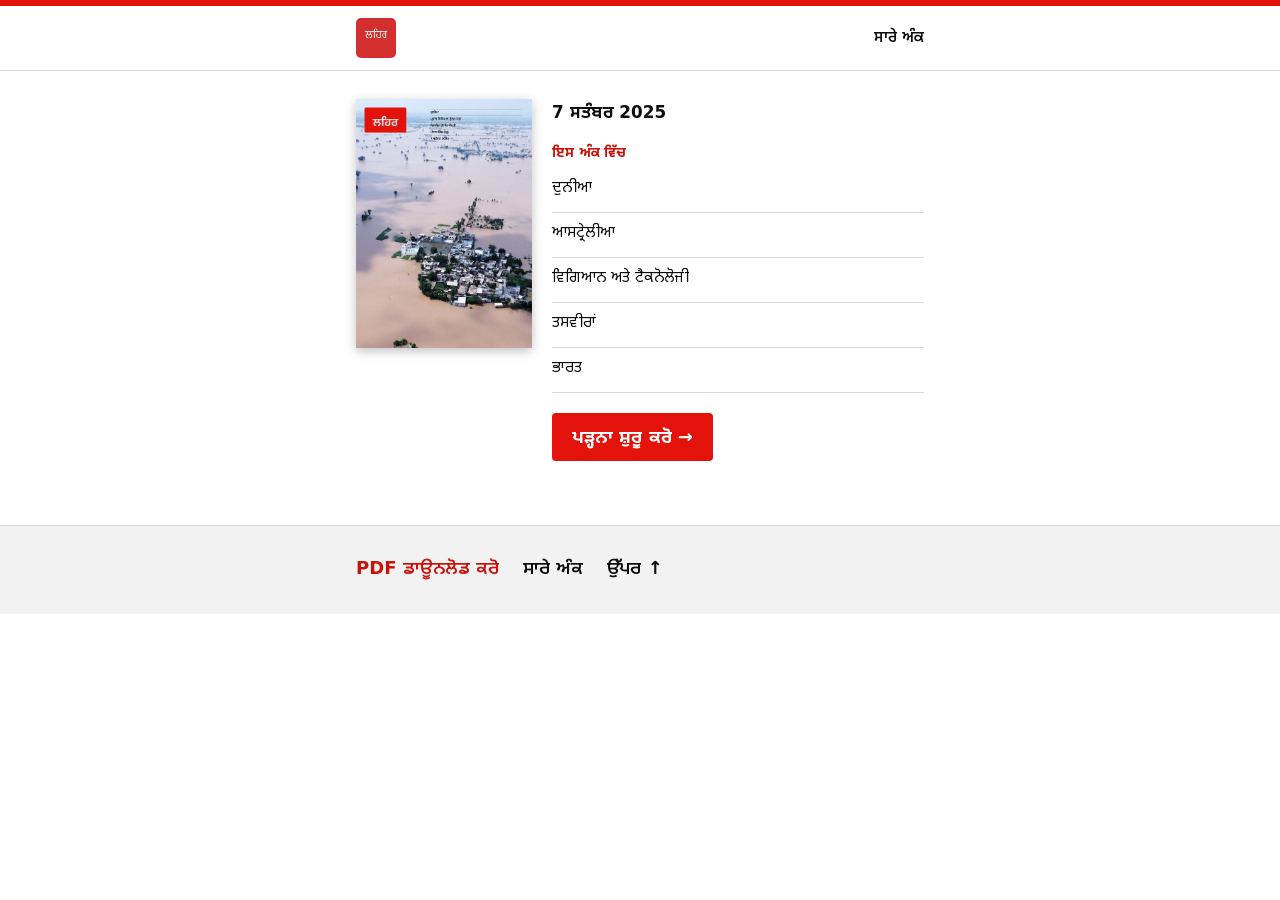
==== commit 4afbb8fb: "Publish the 7 September web edition as section pages" ====
--- a/issues/2025-09-07/index.html
+++ b/issues/2025-09-07/index.html
@@ -25,348 +25,19 @@
       <p class="label" id="contents-label">ਇਸ ਅੰਕ ਵਿੱਚ</p>
       <nav id="TOC" role="doc-toc" aria-labelledby="contents-label">
 <ul>
-<li><a href="#page-start" id="toc-page-start">ਦੁਨੀਆ</a></li>
-<li><a href="#australia" id="toc-australia">ਆਸਟ੍ਰੇਲੀਆ</a></li>
-<li><a href="#science" id="toc-science">ਵਿਗਿਆਨ ਅਤੇ ਟੈਕਨੋਲੋਜੀ</a></li>
-<li><a href="#photos" id="toc-photos">ਤਸਵੀਰਾਂ</a></li>
-<li><a href="#india" id="toc-india">ਭਾਰਤ</a></li>
+<li><a href="1-page-start.html#page-start"
+id="toc-page-start">ਦੁਨੀਆ</a></li>
+<li><a href="2-australia.html#australia"
+id="toc-australia">ਆਸਟ੍ਰੇਲੀਆ</a></li>
+<li><a href="3-science.html#science" id="toc-science">ਵਿਗਿਆਨ ਅਤੇ
+ਟੈਕਨੋਲੋਜੀ</a></li>
+<li><a href="4-photos.html#photos" id="toc-photos">ਤਸਵੀਰਾਂ</a></li>
+<li><a href="5-india.html#india" id="toc-india">ਭਾਰਤ</a></li>
 </ul>
       </nav>
+      <p class="start"><a href="1-page-start.html" rel="next">ਪੜ੍ਹਨਾ ਸ਼ੁਰੂ ਕਰੋ →</a></p>
     </div>
   </header>
-<h1 id="page-start">ਦੁਨੀਆ</h1>
-<h2>ਰਾਜਨੀਤੀ</h2>
-<p><span id="brief-group"></span></p>
-<p><strong>ਸੱਤ ਸਾਲਾਂ ਬਾਅਦ ਨਰਿੰਦਰ ਮੋਦੀ ਨੇ</strong> ਚੀਨ ਦਾ ਦੌਰਾ ਕਰਕੇ ਸ਼ੀ ਜਿਨਪਿੰਗ
-ਨਾਲ ਮੁਲਾਕਾਤ ਕੀਤੀ। ਦੋਹਾਂ ਨੇ ਸੰਬੰਧਾਂ ਨੂੰ ਮੁਕਾਬਲੇ ਦੀ ਥਾਂ “ਵਿਕਾਸੀ ਸਾਥੀ” ਵਜੋਂ ਅੱਗੇ ਵਧਾਉਣ ਦੀ
-ਗੱਲ ਕੀਤੀ। ਸਰਹੱਦੀ ਵਿਵਾਦ ਬਰਕਰਾਰ ਰਹਿਣ ਦੇ ਬਾਵਜੂਦ ਇਹ ਦੌਰਾ ਰਿਸ਼ਤਿਆਂ ਵਿੱਚ ਨਰਮੀ ਦਾ ਸੰਕੇਤ
-ਹੈ।</p>
-<p><strong>ਥਾਈਲੈਂਡ ਨੇ</strong> ਦੋ ਸਾਲਾਂ ਵਿੱਚ ਤੀਜਾ ਪ੍ਰਧਾਨ ਮੰਤਰੀ ਚੁਣਿਆ, ਜਦ ਭੂਮਜੈਥਾਈ
-ਪਾਰਟੀ ਦੇ ਅਨੁਤਿਨ ਚਰਨਵੀਰਾਕੁਲ ਨੇ ਪੈਥੋਂਗਤਰਨ ਸ਼ਿਨਾਵਾਤਰਾ ਦੀ ਅਦਾਲਤੀ ਬਰਖ਼ਾਸਤਗੀ ਤੋਂ ਬਾਅਦ ਜਿੱਤ
-ਦਰਜ ਕੀਤੀ। 39 ਸਾਲ ਦੀ ਪੈਥੋਂਗਤਰਨ, ਦੇਸ਼ ਦੀ ਸਭ ਤੋਂ ਨੌਜਵਾਨ ਪ੍ਰਧਾਨ ਮੰਤਰੀ, ਕਾਂਬੋਡੀਆ ਦੇ ਪੂਰਵ
-ਨੇਤਾ ਨਾਲ ਲੀਕ ਹੋਈ ਗੱਲਬਾਤ ਕਾਰਨ ਹਟਾਈ ਗਈ। ਇਹ ਘਟਨਾ ਸ਼ਿਨਾਵਾਤਰਾ ਪਰਿਵਾਰ ਲਈ ਵੱਡਾ ਝਟਕਾ
-ਹੈ।</p>
-<p><strong>ਪੰਜਾਬ</strong> ਭਾਰੀ ਮਾਨਸੂਨੀ ਬਾਰਿਸ਼ ਅਤੇ ਡੈਮਾਂ ਤੋਂ ਪਾਣੀ ਛੱਡੇ ਜਾਣ ਕਾਰਨ ਚਾਰ
-ਦਹਾਕਿਆਂ ਵਿੱਚ ਸਭ ਤੋਂ ਗੰਭੀਰ ਹੜ੍ਹਾਂ ਨਾਲ ਜੂਝ ਰਿਹਾ ਹੈ। ਸੂਬੇ ਦੇ ਸਾਰੇ 23 ਜ਼ਿਲ੍ਹੇ ਪ੍ਰਭਾਵਿਤ ਹਨ। ਹੁਣ
-ਤੱਕ 43 ਮੌਤਾਂ ਹੋ ਚੁੱਕੀਆਂ ਹਨ, ਲਗਭਗ 3.8 ਲੱਖ ਲੋਕ ਪ੍ਰਭਾਵਿਤ ਅਤੇ 1,900 ਤੋਂ ਵੱਧ ਪਿੰਡ ਜਲਮਗਨ ਹਨ।
-ਖੇਤੀਬਾੜੀ ਨੂੰ ਭਾਰੀ ਨੁਕਸਾਨ ਪਹੁੰਚਿਆ ਹੈ, 11 ਲੱਖ ਹੈਕਟੇਅਰ ਤੋਂ ਵੱਧ ਝੋਨੇ ਤੇ ਕਣਕ ਦੀ ਫ਼ਸਲ ਪਾਣੀ ਹੇਠ ਆ
-ਗਈ ਹੈ, ਜਿਸ ਨਾਲ ਭਾਰਤ ਦੀ ਅਨਾਜ ਉਤਪਾਦਨ ਸਮਰੱਥਾ ਨੂੰ ਖ਼ਤਰਾ ਹੈ। ਸਭ ਤੋਂ ਵੱਧ ਪ੍ਰਭਾਵਿਤ ਇਲਾਕਿਆਂ
-ਵਿੱਚ ਗੁਰਦਾਸਪੁਰ, ਅੰਮ੍ਰਿਤਸਰ, ਹੋਸ਼ਿਆਰਪੁਰ, ਕਪੂਰਥਲਾ, ਪਠਾਨਕੋਟ, ਫ਼ਿਰੋਜ਼ਪੁਰ ਤੇ ਫ਼ਾਜ਼ਿਲਕਾ ਸ਼ਾਮਲ ਹਨ,
-ਜਦਕਿ ਲੁਧਿਆਣਾ, ਪਟਿਆਲਾ ਅਤੇ ਸੰਗਰੂਰ ਵੀ ਪ੍ਰਭਾਵਿਤ ਹੋਏ ਹਨ।</p>
-<p><strong>ਇਸਰਾਈਲੀ ਡਿਫੈਂਸ ਫੋਰਸਜ਼ ਦੇ</strong> ਬ੍ਰਿਗੇਡਿਅਰ ਜਨਰਲ ਐਫੀ ਡੇਫ੍ਰਿਨ ਮੁਤਾਬਕ,
-ਇਸਰਾਈਲੀ ਫੌਜਾਂ ਨੇ ਗਾਜ਼ਾ ਸਿਟੀ ਦਾ 40% ਹਿੱਸਾ ਕਬਜ਼ਾ ਕਰ ਲਿਆ ਹੈ, ਇੱਕ ਵੱਡੇ ਫੌਜੀ ਹਮਲੇ ਦੇ ਹਿੱਸੇ
-ਵਜੋਂ, ਜੋ ਹਾਲੀਆ ਦਿਨਾਂ ਵਿੱਚ ਬਹੁਤ ਤੇਜ਼ ਹੋ ਗਿਆ ਹੈ। ਪੈਲਿਸਤੀਂ ਸਿਹਤ ਅਧਿਕਾਰੀਆਂ ਦੇ ਅਨੁਸਾਰ, ਬੁੱਧਵਾਰ
-ਨੂੰ ਘੱਟੋ-ਘੱਟ 53 ਲੋਕ ਮਾਰੇ ਗਏ, ਜ਼ਿਆਦਾਤਰ ਗਾਜ਼ਾ ਸਿਟੀ ਵਿੱਚ, ਜਿੱਥੇ ਇਸਰਾਈਲੀ ਸੈਨਾ ਬਾਹਰੀ
-ਇਲਾਕਿਆਂ ਵਿੱਚ ਅੱਗੇ ਵੱਧ ਚੁੱਕੀ ਹੈ ਅਤੇ ਹੁਣ ਸਿਟੀ ਸੈਂਟਰ ਤੋਂ ਕੁਝ ਹੀ ਕਿਲੋਮੀਟਰ ਦੂਰ ਹੈ।</p>
-<p><strong>6.2 ਤੇਜ਼ੀ ਵਾਲਾ ਭੂਚਾਲ</strong> 5 ਸਤੰਬਰ ਨੂੰ ਦੱਖਣੀ ਪੂਰਬੀ ਅਫਗਾਨਿਸਤਾਨ ਨੂੰ
-ਹਿਲਾ ਗਿਆ, ਇਹ ਖੇਤਰ ਵਿੱਚ ਤੀਜਾ ਵੱਡਾ ਭੂਚਾਲ ਹੈ। ਪਹਿਲਾ 6.0 ਤੇਜ਼ੀ ਵਾਲਾ ਭੂਚਾਲ 1 ਸਤੰਬਰ ਨੂੰ
-ਆਇਆ ਸੀ, ਜਿਸ ਵਿੱਚ ਹੁਣ ਤੱਕ ਮੌਤਾਂ ਦੀ ਗਿਣਤੀ 2,200 ਤੋਂ ਵੱਧ ਹੋ ਚੁੱਕੀ ਹੈ। ਇਹ ਤਾਜ਼ਾ ਭੂਚਾਲ ਦੇਸ਼
-ਵਿੱਚ ਮੌਜੂਦਾ ਮਨੁੱਖੀ ਸੰਕਟ ਨੂੰ ਹੋਰ ਵਧਾ ਦਿੱਤਾ ਹੈ, ਜਿੱਥੇ ਪਹਾੜੀ ਅਤੇ ਦੂਰ-ਦਰਾਜ਼ ਖੇਤਰਾਂ ਵਿੱਚ ਰੈਸਕਿਊ
-ਅਤੇ ਰਾਹਤ ਕਾਰਜ ਚੱਲ ਰਹੇ ਹਨ। ਤਾਲੀਬਾਨ ਸਰਕਾਰ ਦੇ ਪ੍ਰਵਕਤਾ ਹਮਦੁੱਲਾਹ ਫ਼ਿਤਰਤ ਨੇ 5 ਸਤੰਬਰ ਨੂੰ
-ਪੁਸ਼ਟੀ ਕੀਤੀ ਕਿ 1 ਸਤੰਬਰ ਦੇ ਭੂਚਾਲ ਵਿੱਚ ਮੌਤਾਂ ਦੀ ਗਿਣਤੀ 2,205 ਤੱਕ ਪਹੁੰਚ ਗਈ ਹੈ ਅਤੇ 3,640
-ਲੋਕ ਜ਼ਖ਼ਮੀ ਹੋਏ ਹਨ। ਜ਼ਿਆਦਾਤਰ ਹਾਨੀ ਕੂਨਰ ਪ੍ਰਾਂਤ ਵਿੱਚ ਹੋਈ, ਜਿੱਥੇ ਪਹਾੜੀ ਦਰਿਆ ਘਾਟੀਆਂ ਵਿੱਚ ਪੂਰੇ
-ਪਿੰਡ ਤਬਾਹ ਹੋ ਗਏ ਹਨ।</p>
-<p><strong>ਨੇਪਾਲ ਨੇ</strong> ਸਰਕਾਰੀ ਰਜਿਸਟ੍ਰੇਸ਼ਨ ਨਿਯਮਾਂ ਦੀ ਪਾਲਣਾ ਨਾ ਕਰਨ ਕਾਰਨ
-ਫੇਸਬੁੱਕ, ਇੰਸਟਾਗ੍ਰਾਮ, ਯੂਟਿਊਬ, ਐਕਸ ਅਤੇ ਵਟਸਐਪ ਸਮੇਤ 26 ਵੱਡੇ ਸੋਸ਼ਲ ਮੀਡੀਆ ਪਲੇਟਫਾਰਮਾਂ ਤੇ ਪਾਬੰਦੀ
-ਲਾ ਦਿੱਤੀ ਹੈ। ਇਹ ਰੋਕ 4 ਸਤੰਬਰ ਤੋਂ ਲਾਗੂ ਹੋ ਗਈ, ਸੱਤ ਦਿਨਾਂ ਦੀ ਚੇਤਾਵਨੀ ਮਿਆਦ ਖ਼ਤਮ ਹੋਣ ਦੇ
-ਬਾਅਦ, ਜਿਸ ਨਾਲ ਉਹ ਦੇਸ਼ ਪ੍ਰਭਾਵਿਤ ਹੋਇਆ ਜਿੱਥੇ 90 ਫ਼ੀਸਦੀ ਤੋਂ ਵੱਧ ਅਬਾਦੀ ਇੰਟਰਨੈੱਟ ਵਰਤਦੀ ਹੈ।
-ਇਹ ਕਦਮ ਸੁਪਰੀਮ ਕੋਰਟ ਦੇ ਉਸ ਹੁਕਮ ਤੋਂ ਬਾਅਦ ਆਇਆ ਹੈ ਜਿਸ ਵਿੱਚ ਸਾਰੇ ਸੋਸ਼ਲ ਮੀਡੀਆ ਪਲੇਟਫਾਰਮਾਂ ਨੂੰ
-ਨੇਪਾਲ ਦੇ ਸੰਚਾਰ ਅਤੇ ਜਾਣਕਾਰੀ ਤਕਨਾਲੋਜੀ ਮੰਤਰਾਲੇ ਵਿੱਚ ਰਜਿਸਟਰ ਕਰਨਾ ਲਾਜ਼ਮੀ ਕੀਤਾ ਗਿਆ ਸੀ,
-ਤਾਂ ਜੋ ਗੈਰ-ਜ਼ਰੂਰੀ ਸਮੱਗਰੀ ਤੇ ਨਿਗਰਾਨੀ ਕੀਤੀ ਜਾ ਸਕੇ ਅਤੇ ਗ਼ਲਤ ਜਾਣਕਾਰੀ ਦਾ ਮੁਕਾਬਲਾ ਹੋ
-ਸਕੇ।</p>
-<p><strong>ਚੀਨ ਨੇ</strong> 1 ਸਤੰਬਰ 2025 ਤੋਂ ਸਾਰੇ ਪ੍ਰਾਇਮਰੀ ਅਤੇ ਸਕੈਂਡਰੀ ਸਕੂਲਾਂ ਵਿੱਚ
-ਕ੍ਰਿਤ੍ਰਿਮ ਬੁੱਧੀ (AI) ਦੀ ਲਾਜ਼ਮੀ ਸਿੱਖਿਆ ਸ਼ੁਰੂ ਕਰ ਦਿੱਤੀ ਹੈ, ਜਿਸਨੂੰ ਵਿਸ਼ੇਸ਼ਗਿਆਨ ਵਿਸ਼ਵ ਪੱਧਰ ਤੇ
-AI ਹੇਜਮਨੀ ਦੀ ਦੌੜ ਵਿੱਚ ਇਕ ਮੋੜੂ ਪਲ ਕਹਿ ਰਹੇ ਹਨ। ਹੁਣ ਛੇ ਸਾਲ ਦੀ ਉਮਰ ਤੋਂ ਵਿਦਿਆਰਥੀਆਂ ਨੂੰ
-ਸਾਲਾਨਾ ਘੱਟੋ-ਘੱਟ ਅੱਠ ਘੰਟੇ AI ਦੀ ਸਿੱਖਿਆ ਲੈਣੀ ਲਾਜ਼ਮੀ ਹੋਵੇਗੀ, ਤਾਂ ਜੋ ਭਵਿੱਖ ਦੀ ਅਰਥਵਿਵਸਥਾ ਲਈ
-ਤਕਨਾਲੋਜੀ-ਸਮਝ ਵਾਲੀ ਪੀੜ੍ਹੀ ਤਿਆਰ ਕੀਤੀ ਜਾ ਸਕੇ। ਇਹ ਵਿਸ਼ਾਲ ਪ੍ਰੋਗਰਾਮ, ਜੋ ਦੇਸ਼ ਭਰ ਦੇ 200
-ਮਿਲੀਅਨ ਤੋਂ ਵੱਧ ਵਿਦਿਆਰਥੀਆਂ ਤੇ ਅਸਰ ਕਰਦਾ ਹੈ, ਪਹਿਲਾਂ ਬੀਜਿੰਗ ਵਿੱਚ ਹੋਈਆਂ ਪਾਇਲਟ ਯੋਜਨਾਵਾਂ ਤੋਂ
-ਬਾਅਦ ਆਇਆ ਹੈ ਅਤੇ ਚੀਨ ਦੀ ਵੱਡੀ ਰਣਨੀਤੀ ਦਾ ਹਿੱਸਾ ਹੈ ਜਿਸਦਾ ਮੰਤਵ ਗਲੋਬਲ AI ਨਵੀਨਤਾ ਤੇ
-ਦਬਦਬਾ ਬਣਾਉਣਾ ਹੈ। ਸਕੂਲਾਂ ਨੂੰ ਪਾਠਕ੍ਰਮ ਪੜ੍ਹਾਉਣ ਲਈ ਲਚਕੀਲੇ ਤਰੀਕੇ ਦਿੱਤੇ ਗਏ ਹਨ, ਚਾਹੇ ਇਕ ਹਫ਼ਤੇ
-ਦੇ ਗਹਿਰੇ ਕੋਰਸਾਂ ਰਾਹੀਂ ਜਾਂ ਮੌਜੂਦਾ ਵਿਗਿਆਨ ਅਤੇ ਤਕਨਾਲੋਜੀ ਵਿਸ਼ਿਆਂ ਵਿੱਚ AI ਨੂੰ ਸ਼ਾਮਲ ਕਰਕੇ।</p>
-<p><strong>ਫਰਾਂਸ ਦੇ ਰਾਸ਼ਟਰਪਤੀ ਇਮਾਨੂਅਲ ਮੈਕਰੋਂ ਨੇ</strong> ਕਿਹਾ ਕਿ 26 ਦੇਸ਼ਾਂ ਨੇ ਯੂਕਰੇਨ
-ਲਈ ਜੰਗ-ਬਾਅਦ ਸੁਰੱਖਿਆ ਪ੍ਰਬੰਧਾਂ ਦਾ ਵਾਅਦਾ ਕੀਤਾ ਹੈ, ਜਿਸ ਵਿੱਚ ਜ਼ਮੀਨ, ਸਮੁੰਦਰ ਅਤੇ ਹਵਾਈ ਫੌਜ
-ਸ਼ਾਮਲ ਹੋਵੇਗੀ। ਮੈਕਰੋਂ, ਯੂਰਪੀ ਨੇਤਾਵਾਂ ਅਤੇ ਯੂਕਰੇਨ ਦੇ ਰਾਸ਼ਟਰਪਤੀ ਜ਼ੇਲੇਨਸਕੀ ਨੇ ਅਮਰੀਕੀ ਰਾਸ਼ਟਰਪਤੀ
-ਟਰੰਪ ਨਾਲ ਗੱਲ ਕੀਤੀ, ਅਤੇ ਅਮਰੀਕੀ ਯੋਗਦਾਨ ਜਲਦੀ ਤੈਅ ਹੋਣਗੇ। ਇਹ ਸੁਰੱਖਿਆ ਪ੍ਰਬੰਧ ਯੂਕਰੇਨ ਨੂੰ ਭਰੋਸਾ
-ਦੇਣ ਅਤੇ ਰੂਸ ਨੂੰ ਦੁਬਾਰਾ ਹਮਲਾ ਕਰਨ ਤੋਂ ਰੋਕਣ ਲਈ ਬਣਾਏ ਗਏ ਹਨ; ਮੈਕਰੋਂ ਨੇ ਕਿਹਾ: “ਜਿਸ ਦਿਨ ਸੰਘਰਸ਼
-ਰੁਕੇਗਾ, ਇਹ ਸੁਰੱਖਿਆ ਪ੍ਰਬੰਧ ਤੁਰੰਤ ਲਾਗੂ ਕੀਤੇ ਜਾਣਗੇ।”</p>
-<p><strong>ਰਾਸ਼ਟਰਪਤੀ ਪ੍ਰਬੋਵੋ ਸੁਬਿਆਨਤੋ ਨੇ</strong> ਵਿਰੋਧਾਂ ਤੋਂ ਬਾਅਦ ਸੰਸਦ ਮੈਂਬਰਾਂ ਦਾ
-$3,000 (ਅਮਰੀਕੀ ਡਾਲਰ) ਰਹਾਇਸ਼ ਭੱਤਾ ਅਤੇ ਵਿਦੇਸ਼ੀ ਦੌਰੇ ਰੱਦ ਕੀਤੇ। ਪੰਜ ਦਿਨਾਂ ਦੇ ਪ੍ਰਦਰਸ਼ਨਾਂ ਵਿੱਚ
-ਛੇ ਮੌਤਾਂ ਹੋਈਆਂ, ਜਿਨ੍ਹਾਂ ਵਿੱਚ 21 ਸਾਲਾ ਅਫ਼ਾਨ ਕੁਰਨੀਆਵਾਨ ਵੀ ਸੀ। ਹਜ਼ਾਰਾਂ ਗ੍ਰਿਫ਼ਤਾਰੀਆਂ ਤੋਂ ਬਾਅਦ
-ਵੀ ਵਿਦਿਆਰਥੀ ਕਹਿੰਦੇ ਹਨ ਕਿ ਅਸਮਾਨਤਾ ਤੇ ਐਲੀਟ ਵਿਸ਼ੇਸ਼ ਅਧਿਕਾਰਾਂ ਦੇ ਮਸਲੇ ਹੱਲ ਨਾ ਹੋਣ ਤੱਕ
-ਵਿਰੋਧ ਜਾਰੀ ਰਹੇਗਾ।</p>
-<h2>ਵਪਾਰ</h2>
-<p><span id="brief-group"></span></p>
-<p><strong>ਭਾਰਤ ਨੇ</strong> ਖਪਤ ਵਧਾਉਣ ਅਤੇ ਅਮਰੀਕਾ ਵੱਲੋਂ ਲੱਗਣ ਵਾਲੇ ਟੈਰਿਫ਼ ਦੇ ਪ੍ਰਭਾਵ ਨੂੰ
-ਘਟਾਉਣ ਲਈ ਸੈਂਕੜਿਆਂ ਸਮਾਨਾਂ ਤੇ GST ਟੈਕਸ ਘਟਾ ਦਿੱਤਾ। ਵਿੱਤ ਮੰਤਰੀ ਨਿਰਮਲਾ ਸਿਤਾਰਾਮਨ ਨੇ
-ਬੁੱਧਵਾਰ ਕਿਹਾ ਕਿ ਚਾਰ-ਸਲੇਬਾਂ ਵਾਲੇ ਢਾਂਚੇ ਨੂੰ ਖਤਮ ਕਰਕੇ, ਹੁਣ ਦੋ ਸਲੇਬਾਂ, 5% ਅਤੇ 18% ਵਿੱਚ ਕੀਤਾ
-ਗਿਆ ਹੈ, ਜਦਕਿ ਤਮਾਕੂ ਵਰਗੇ ਸਮਾਨਾਂ ਤੇ 40% ਵੱਖਰਾ ਟੈਕਸ ਲੱਗੇਗਾ। ਸਸਤੇ ਹੋਣ ਵਾਲੇ ਸਮਾਨ ਵਿੱਚ
-ਖਾਣ-ਪੀਣ ਦੀਆਂ ਚੀਜ਼ਾਂ, ਸਕੂਲ ਸਪਲਾਈਆਂ ਅਤੇ ਬੀਮਾ ਸ਼ਾਮਲ ਹਨ, ਜਦਕਿ ਆਯਾਤ ਕੀਤੀ ਸ਼ਰਾਬ ਅਤੇ
-ਪ੍ਰੀਮੀਅਮ ਕਾਰਾਂ ਮਹਿੰਗੀਆਂ ਹੋਣਗੀਆਂ।</p>
-<p><strong>ਯੂਰਪੀ ਯੂਨੀਅਨ ਨੇ</strong> Google ਤੇ ਡਿਜਿਟਲ ਵਿਗਿਆਪਨ ਤਕਨਾਲੋਜੀ ਵਿੱਚ
-ਪ੍ਰਭੁਤਾ ਦੇ ਦੁਰੁਪਯੋਗ ਲਈ €2.95 ਬਿਲੀਅਨ ($3.5 ਬਿਲੀਅਨ USD) ਦਾ ਸਭ ਤੋਂ ਵੱਡਾ ਐਂਟੀ-ਟ੍ਰਸਟ
-ਜੁਰਮਾਨਾ ਲਾਇਆ। EU ਕਮਿਸ਼ਨ ਨੇ ਕਿਹਾ ਕਿ Google ਨੇ ਆਪਣੀ ਐਡ ਐਕਸਚੇਂਜ AdX ਨੂੰ ਮੁਕਾਬਲੇ ਵਾਲੀਆਂ
-ਪਲੇਟਫਾਰਮਾਂ ਤੇ ਤਰਜੀਹ ਦਿੱਤੀ। ਇਹ ਕੰਪਨੀ ਤੇ ਚੌਥਾ ਵੱਡਾ ਜੁਰਮਾਨਾ ਹੈ ਅਤੇ Google ਦੇ ਕਾਰੋਬਾਰੀ
-ਹਿੱਸਿਆਂ ਨੂੰ ਤੋੜਨ ਦੇ ਪਹਿਲਾਂ ਦੇ ਖ਼ਤਰਿਆਂ ਤੋਂ ਪਿੱਛੇ ਹਟਣ ਦਾ ਸੰਕੇਤ ਹੈ।</p>
-<p><strong>ਪਿਛਲੇ ਸਾਲ Google ਨੂੰ ਗੈਰਕਾਨੂੰਨੀ ਮੋਨੋਪੋਲੀਸਟ ਘੋਸ਼ਿਤ ਕਰਨ ਵਾਲੇ ਜੱਜ ਨੇ</strong>
-ਹੁਣ ਫੈਸਲਾ ਦਿੱਤਾ ਕਿ ਕੰਪਨੀ ਨੂੰ ਆਪਣੇ ਆਪ ਨੂੰ ਤੋੜਨ ਦੀ ਲੋੜ ਨਹੀਂ। ਬਦਲੇ ਵਿੱਚ, ਉਸਨੂੰ ਆਪਣਾ ਖੋਜ ਡੇਟਾ
-ਛੋਟੀਆਂ ਕੰਪਨੀਆਂ ਨਾਲ ਸਾਂਝਾ ਕਰਨਾ ਪਵੇਗਾ। ਅਮਰੀਕੀ ਜਸਟਿਸ ਡਿਪਾਰਟਮੈਂਟ ਨੇ ਕ੍ਰੋਮ ਬ੍ਰਾਊਜ਼ਰ ਵੇਚਣ
-ਵਰਗੇ ਸਖ਼ਤ ਕਦਮਾਂ ਦੀ ਮੰਗ ਕੀਤੀ ਸੀ। ਜੱਜ ਨੇ ਸੁਝਾਇਆ ਕਿ ਇੰਟਰਨੈੱਟ ਖੋਜ ਵਿੱਚ ਨਵਾ ਮੁਕਾਬਲਾ, ਜਿਵੇਂ
-ChatGPT, ਨੇ ਮਾਮਲੇ ਦੀ ਦਿਸ਼ਾ ਬਦਲ ਦਿੱਤੀ ਹੈ।</p>
-<p><strong>ਸੋਨਾ</strong> ਰਿਕਾਰਡ ਉੱਚਾਈ ਤੇ ਪਹੁੰਚ ਗਿਆ, 5 ਸਤੰਬਰ ਸਵੇਰੇ ਸਪੌਟ ਕੀਮਤ
-US$3,508.50 ਪ੍ਰਤੀ ਤੋਲਾ ਹੋ ਗਈ। ਗਲੋਬਲ ਆਰਥਿਕ ਅਣਿਸ਼ਚਿਤਤਾ ਨੇ ਸੋਨੇ ਨੂੰ ਨਿਵੇਸ਼ਕਾਂ ਲਈ ਸੁਰੱਖਿਅਤ
-ਚੋਣ ਬਣਾ ਦਿੱਤਾ, ਜਦ ਕਿ ਅਮਰੀਕੀ ਕੇਂਦਰੀ ਬੈਂਕ ਵੱਲੋਂ ਵਿਆਜ ਦਰ ਘਟਾਉਣ ਦੀ ਉਮੀਦ ਕੀਮਤ ਵਧਾਉਂਦੀ
-ਰਹੀ। ਇਸ ਸਾਲ ਸੋਨੇ ਦੀ ਕੀਮਤ ਤਕਰੀਬਨ ਇਕ ਤਿਹਾਈ ਵੱਧ ਚੁੱਕੀ ਹੈ।</p>
-<p><strong>ਰਾਸ਼ਟਰਪਤੀ ਟਰੰਪ ਨੇ</strong> 4 ਸਤੰਬਰ ਨੂੰ ਇੱਕ ਐਗਜ਼ਿਕਿਊਟਿਵ ਆਰਡਰ ‘ਤੇ ਦਸਤਖ਼ਤ
-ਕਰਕੇ ਅਮਰੀਕਾ-ਜਪਾਨ ਵਪਾਰ ਸਮਝੌਤਾ ਕਾਨੂੰਨੀ ਰੂਪ ਵਿੱਚ ਲਾਗੂ ਕੀਤਾ। ਇਹ ਡੀਲ ਜਪਾਨੀ ਗੱਡੀਆਂ ‘ਤੇ
-ਟੈਰਿਫ਼ 27.5% ਤੋਂ ਘਟਾ ਕੇ 15% ਕਰਦੀ ਹੈ ਅਤੇ ਜਪਾਨ ਵੱਲੋਂ $550 ਬਿਲੀਅਨ ਦੀ ਅਮਰੀਕੀ ਪ੍ਰਾਜੈਕਟਾਂ
-ਵਿੱਚ ਨਿਵੇਸ਼ ਦੀ ਗੈਰਮਿਸ਼ੀ ਅੰਗੀਕਾਰਸ਼ੀਲ ਵਚਨਬੱਧਤਾ ਸ਼ਾਮਲ ਹੈ। ਨਵੇਂ ਟੈਰਿਫ਼ ਢਾਂਚੇ ਅਮਰੀਕਾ ਵਿੱਚ
-ਜਪਾਨੀ ਆਯਾਤ ‘ਤੇ 15% ਦੀ ਬੇਸਲਾਈਨ ਦਰ ਲਗਾਉਂਦਾ ਹੈ। 15% ਤੋਂ ਘੱਟ ਟੈਰਿਫ਼ ਵਾਲੇ ਸਮਾਨਾਂ ਦੀ ਦਰ
-ਵਧਾਈ ਜਾਏਗੀ, ਜਦ ਕਿ ਪਹਿਲਾਂ ਹੀ ਉੱਚ ਦਰ ਵਾਲੇ ਸਮਾਨ ‘ਤੇ ਕੋਈ ਵਾਧੂ ਚਾਰਜ ਨਹੀਂ ਲੱਗੇਗਾ।</p>
-<p><strong>ਟੈਸਲਾ ਨੂੰ</strong> ਗਲੋਬਲ ਵਿਕਰੀ ਵਿੱਚ ਚੁਣੌਤੀਆਂ ਦਾ ਸਾਹਮਣਾ ਕਰਨਾ ਪੈ ਰਿਹਾ ਹੈ,
-ਕਿਉਂਕਿ ਭਾਰਤੀ ਬਜ਼ਾਰ ਵਿੱਚ ਇਸਦੀ ਸ਼ੁਰੂਆਤ ਉਮੀਦਾਂ ਤੋਂ ਕਾਫੀ ਘੱਟ ਰਹੀ, ਅਧ-ਜੁਲਾਈ ਤੋਂ ਸਿਰਫ਼ 600
-ਆਰਡਰ ਮਿਲੇ। ਇਹ ਨਿਰਾਸ਼ਜਨਕ ਨਤੀਜੇ ਚੀਨ ਅਤੇ ਯੂਰਪ ਸਮੇਤ ਮੁੱਖ ਬਜ਼ਾਰਾਂ ਵਿੱਚ ਟੈਸਲਾ ਤੇ BYD ਵੱਲੋਂ ਹੋਰ
-ਦਬਾਅ ਵਧਾਉਂਦੇ ਹਨ। ਬਲੂਮਬਰਗ ਮੁਤਾਬਕ, 15 ਜੁਲਾਈ ਤੋਂ ਭਾਰਤ ਵਿੱਚ ਮਾਡਲ Y ਲਈ ਆਰਡਰ 600 ਤੋਂ ਥੋੜ੍ਹੇ
-ਵੱਧ ਹੀ ਰਹੇ। ਪਹਿਲਾਂ ਦੀ ਯੋਜਨਾ ਅਨੁਸਾਰ ਸਾਲਾਨਾ 2,500 ਕਾਰਾਂ ਦੀ ਆਯਾਤ ਸੀਮਾ ਵਰਤੀ ਜਾਣੀ
-ਸੀ, ਪਰ ਹੁਣ ਸ਼ਿਪਮੈਂਟ 350-500 ਯੂਨਿਟਾਂ ਤੱਕ ਸੀਮਿਤ ਕੀਤੀ ਜਾਵੇਗੀ।</p>
-<p><strong>ਆਸਟ੍ਰੇਲੀਆਈ ਰਿਜ਼ਰਵ ਬੈਂਕ ਦੀ ਗਵਰਨਰ ਮਿਸ਼ੇਲ ਬੁਲਾਕ ਨੇ</strong> ਘੋਸ਼ਣਾ ਕੀਤੀ ਹੈ
-ਕਿ ਕੇਂਦਰੀ ਬੈਂਕ ਆਰਥਿਕ ਅਨੁਮਾਨ ਤੇ ਵਿਸ਼ਲੇਸ਼ਣ ਨੂੰ ਬਿਹਤਰ ਕਰਨ ਲਈ ਆਰਟੀਫਿਸ਼ਲ ਇੰਟੈਲੀਜੈਂਸ ਅਪਣਾ ਰਿਹਾ
-ਹੈ। ਉਨ੍ਹਾਂ ਸਵੀਕਾਰਿਆ ਕਿ AI ਰੁਜ਼ਗਾਰ ਤੇ ਅਣਿਸ਼ਚਿਤ ਪਰ ਸੰਭਾਵਿਤ ਤੌਰ ਤੇ ਬਦਲਾਅਕਾਰੀ ਅਸਰ ਪਾ
-ਸਕਦਾ ਹੈ। ਪਰਥ ਵਿੱਚ ਯੂਨੀਵਰਸਿਟੀ ਆਫ਼ ਵੈਸਟਰਨ ਆਸਟ੍ਰੇਲੀਆ ਦੇ ਸ਼ੈਨ ਮੈਮੋਰੀਅਲ ਲੈਕਚਰ ਵਿੱਚ ਬੋਲਦਿਆਂ,
-ਬੁਲਾਕ ਨੇ ਖੁਲਾਸਾ ਕੀਤਾ ਕਿ RBA ਦਾ ਸਟਾਫ਼ AI ਟੂਲਾਂ ਵਰਤ ਕੇ ਆਰਥਿਕ ਹਾਲਾਤ ਦੀ ਸਮਝ ਸੁਧਾਰ
-ਰਿਹਾ ਹੈ। ਬੈਂਕ ਨੇ RBAPubChat ਨਾਮ ਦਾ AI ਚੈਟਬਾਟ ਤਿਆਰ ਕੀਤਾ ਹੈ, ਜੋ ਚਾਰ ਦਹਾਕਿਆਂ ਦੇ
-20,000 ਤੋਂ ਵੱਧ ਅੰਦਰੂਨੀ ਤੇ ਬਾਹਰੀ ਵਿਸ਼ਲੇਸ਼ਣਾਤਮਕ ਦਸਤਾਵੇਜ਼ਾਂ ਤੋਂ ਜਾਣਕਾਰੀ ਲੈਂਦਾ ਹੈ।</p>
-<p><strong>ਬੋਇੰਗ ਨੇ</strong> ਕੋਰੀਅਨ ਏਅਰ ਤੋਂ $36.2 ਬਿਲੀਅਨ ਦਾ ਰਿਕਾਰਡ-ਤੋੜ ਆਰਡਰ
-ਪ੍ਰਾਪਤ ਕੀਤਾ, ਜੋ ਦੱਖਣ ਕੋਰੀਆ ਦੇ ਏਅਰਲਾਈਨ ਇਤਿਹਾਸ ਵਿੱਚ ਸਭ ਤੋਂ ਵੱਡੀ ਖਰੀਦ ਹੈ ਅਤੇ ਏਸ਼ੀਆਈ
-ਏਅਰਲਾਈਨ ਤੋਂ ਬੋਇੰਗ ਦਾ ਸਭ ਤੋਂ ਵੱਡਾ ਆਰਡਰ ਹੈ। ਇਹ ਸੌਦਾ 103 ਅਗਲੀ ਪੀੜ੍ਹੀ ਦੇ ਵਿਮਾਨਾਂ ਲਈ ਹੈ ਅਤੇ
-ਸੋਮਵਾਰ ਨੂੰ ਵਾਸ਼ਿੰਗਟਨ ਸਮਿੱਟ ਦੌਰਾਨ ਰਾਸ਼ਟਰਪਤੀ ਡੋਨਾਲਡ ਟਰੰਪ ਅਤੇ ਦੱਖਣ ਕੋਰੀਆ ਦੇ ਰਾਸ਼ਟਰਪਤੀ ਲੀ ਜੇ
-ਮਯੰਗ ਵਿਚਕਾਰ ਘੋਸ਼ਿਤ ਕੀਤਾ ਗਿਆ। ਸੌਦੇ ਵਿੱਚ 20 ਬੋਇੰਗ 777-9, 25 787-10 ਡਰੀਮਲਾਈਨਰ, 50
-737 MAX 10 ਅਤੇ 8 777-8 ਫ੍ਰੇਟ ਵਿਮਾਨ ਸ਼ਾਮਲ ਹਨ, ਜਿਨ੍ਹਾਂ ਦੀ ਡਿਲਿਵਰੀ 2030 ਤੱਕ ਨਿਯਤ
-ਹੈ।</p>
-<p><strong>29 ਅਗਸਤ ਨੂੰ ਯੂ.ਐਸ. ਅਪੀਲ ਕੋਰਟ ਨੇ</strong> ਫੈਸਲਾ ਦਿੱਤਾ ਕਿ ਡੋਨਾਲਡ ਟਰੰਪ ਦੇ
-ਬਹੁਤ ਸਾਰੇ ਟੈਰੀਫ਼ ਗੈਰਕਾਨੂੰਨੀ ਹਨ, ਪਰ 14 ਅਕਤੂਬਰ ਤੱਕ ਇਹ ਲਾਗੂ ਰਹਿਣਗੇ ਤਾਂ ਕਿ ਪ੍ਰਸ਼ਾਸਨ ਸੁਪਰੀਮ
-ਕੋਰਟ ਵਿੱਚ ਅਪੀਲ ਦਰਜ ਕਰ ਸਕੇ। ਟੈਰੀਫ਼ ਟਰੰਪ ਦੀ ਵਿਦੇਸ਼ ਨੀਤੀ ਦਾ ਮੁੱਖ ਸਾਧਨ ਰਹੇ ਹਨ, ਰਾਜਨੀਤਿਕ
-ਦਬਾਅ ਅਤੇ ਵਪਾਰ ਸਮਝੌਤਿਆਂ ਨੂੰ ਮੁੜ-ਵਿਆਖਿਆ ਕਰਨ ਲਈ। ਇਨ੍ਹਾਂ ਨਾਲ ਵਪਾਰਿਕ ਸਾਥੀਆਂ ਤੋਂ ਆਰਥਿਕ ਛੂਟ
-ਮਿਲੀ, ਪਰ ਵਿੱਤੀ ਬਾਜ਼ਾਰਾਂ ਵਿੱਚ ਉਤਾਰ-ਚੜ੍ਹਾਵ ਵੀ ਵਧੇ।</p>
-<p><span id="article-body-2"></span></p>
-<h1 id="australia">ਆਸਟ੍ਰੇਲੀਆ</h1>
-<p><strong>ਪ੍ਰਵਾਸ</strong></p>
-<h2>ਪ੍ਰਵਾਸ ਵਿਰੋਧ ਦਾ ਟ੍ਰੋਜਨ ਘੋੜਾ</h2>
-<p>ਜਦੋਂ ਰੈਲੀਆਂ “ਆਸਟ੍ਰੇਲੀਆਈ ਵਿਰਾਸਤ” ਤੋਂ “ਗੋਰਿਆਂ ਦੀ ਵਿਰਾਸਤ” ਤੱਕ ਪਹੁੰਚਦੀਆਂ ਹਨ, ਉਹ ਨੀਤੀ
-ਸੁਝਾਅ ਨਹੀਂ, ਸਗੋਂ ਨਸਲੀ ਵੰਡ ਨੂੰ ਵਧਾਉਂਦੀਆਂ ਹਨ।</p>
-<p>ਆਸਟ੍ਰੇਲੀਆ ਵਿੱਚ ਪ੍ਰਵਾਸੀ‑ਵਿਰੋਧੀ ਰੈਲੀਆਂ ਨੇ ਆਪਣੇ ਆਪ ਨੂੰ ਵਧਦੀ ਆਬਾਦੀ ਕਾਰਨ ਦਬਾਅ ਹੇਠ
-ਸਰਕਾਰੀ ਸੇਵਾਵਾਂ ਅਤੇ ਅਸਮਾਨ‑ਛੂਹੰਦੇ ਕਿਰਾਏ ਵਿਰੁੱਧ “ਵਾਜਬ਼ ਸ਼ਿਕਾਇਤਾਂ” ਵਜੋਂ ਪੇਸ਼ ਕੀਤਾ। ਹਕੀਕਤ
-ਵਿੱਚ, ਇਹ ਫਾਰ‑ਰਾਈਟ ਵਿੰਗ ਅਤੀਵਾਦੀਆਂ ਲਈ ਇਕ ਟ੍ਰੋਜਨ ਘੋੜਾ ਸਾਬਤ ਹੋਈਆਂ। ਸ਼ਹਿਰੀ ਪਰੇਸ਼ਾਨੀਆਂ -
-ਭੀੜਭਾੜ ਵਾਲੀਆਂ ਰੇਲਾਂ, ਘੱਟ ਰਹਾਇਸ਼, ਨੂੰ ਜਨਤਕ ਚਿੰਤਾ ਦੇ ਰੂਪ ਵਿੱਚ ਪੇਸ਼ ਕਰਕੇ, ਫਾਰ‑ਰਾਈਟ ਵਿੰਗ
-ਵਿਚਾਰਧਾਰਕਾਂ ਨੇ ਨਸਲੀ ਤਬਦੀਲੀ ਅਤੇ ਜਨਸੰਖਿਆਈ “ਇੰਜੀਨੀਅਰਿੰਗ” ਵਰਗੀਆਂ ਸਾਜ਼ਿਸ਼ਾਂ ਨੂੰ ਮੁੱਖ ਧਾਰਾ
-ਵਿੱਚ ਲਿਆਉਣ ਦੀ ਕੋਸ਼ਿਸ਼ ਕੀਤੀ। ਆਯੋਜਕਾਂ ਨੂੰ ਪਤਾ ਸੀ: ਨਿਓ‑ਨਾਜ਼ੀ ਸੁਨੇਹੇ ਨੂੰ ਬੁਨਿਆਦੀ ਢਾਂਚੇ ਦੀ
-ਨੀਤੀ ਦੀ ਭਾਸ਼ਾ ਵਿੱਚ ਲਪੇਟੋ, ਤਾਂ ਆਮ ਆਸਟ੍ਰੇਲੀਆਈ ਵੀ ਹਾਂ ਚ ਹਾਂ ਮਿਲਾ ਸਕਦੇ ਹਨ।</p>
-<p>ਪ੍ਰਚਾਰ ਸਮੱਗਰੀ ਵਿੱਚ “ਆਸਟ੍ਰੇਲੀਆਈ ਵਿਰਾਸਤ” ਅਤੇ ਸੰਤੁਲਿਤ ਪ੍ਰਵਾਸ ਨੀਤੀ ਵਰਗੇ ਸੁਗਮ, ਨਿਰਪੱਖ
-ਸ਼ਬਦ ਸਨ, ਜਿਨ੍ਹਾਂ ਦਾ ਅਰਥ ਕੁਝ ਵੀ ਹੋ ਸਕਦਾ ਸੀ। ਪਰ ਨਿੱਜੀ ਗੱਲਬਾਤਾਂ ਅਤੇ ਲੀਕ ਹੋਈਆਂ
-ਰਿਕਾਰਡਿੰਗਾਂ ਵਿੱਚ ਅਸਲ ਏਜੰਡਾ ਸਾਹਮਣੇ ਆਇਆ। ਸਿਡਨੀ ਰੈਲੀ ਦੀ ਸਹਿ‑ਆਯੋਜਕ “ਬੈਕ ਫ੍ਰੀਡਮ” ਨੇ ਇਕ
-ਰਿਕਾਰਡਿੰਗ ਵਿੱਚ ਸਲਾਹ ਦਿੱਤੀ: ਪਹਿਲਾਂ “ਆਸਟ੍ਰੇਲੀਆਈ ਵਿਰਾਸਤ” ਕਹੋ, ਫਿਰ “ਯੂਰਪੀ ਵਿਰਾਸਤ”,
-ਅਤੇ ਆਖ਼ਿਰ ਵਿੱਚ “ਗੋਰਿਆਂ ਦੀ ਵਿਰਾਸਤ” - ਸਾਰੇ ਇੱਕੋ ਮਤਲਬ, ਪਰ ਵੱਖ‑ਵੱਖ ਪੈਕਿੰਗ ਨਾਲ, ਤਾਂ ਜੋ
-ਨਾਜ਼ੀਵਾਦ ਦਾ ਦੋਸ਼ ਨਾ ਲੱਗੇ। ਹੋਰ ਪ੍ਰਮੋਟਰ, ਹਿਊਗੋ ਲੈਨਨ, ਸਾਲਾਂ ਤੋਂ “ਰੀਮਾਈਗ੍ਰੇਸ਼ਨ”—ਗੈਰ‑ਗੋਰੇ ਲੋਕਾਂ ਦੀ
-ਵੱਡੇ ਪੱਧਰ ‘ਤੇ ਦੇਸ਼‑ਨਿਕਾਲੀ - ਨੂੰ ਸ਼ਹਿਰੀ ਯੋਜਨਾ ਵਾਂਗ ਵੇਚ ਰਿਹਾ ਹੈ।</p>
-<p>31 ਅਗਸਤ ਨੂੰ, ਜਦੋਂ 52,000 ਲੋਕ ਆਸਟ੍ਰੇਲੀਆਈ ਸ਼ਹਿਰਾਂ ਵਿੱਚ ਇਕੱਠੇ ਹੋਏ, ਨਕਾਬ ਅਕਸਰ ਖਿਸਕ
-ਗਿਆ। ਮੇਲਬੋਰਨ ਵਿੱਚ, ਜਿੱਥੇ 5,000 ਦੇ ਲਗਭਗ ਲੋਕਾਂ ਨੇ ਮਾਰਚ ਕੀਤਾ, ਪੁਲਿਸ ਨੇ ਵਿਰੋਧੀਆਂ ਨਾਲ ਝੜਪ
-ਦੌਰਾਨ ਪੈਪਰ ਸਪ੍ਰੇ ਵਰਤਿਆ। ਆਸਟ੍ਰੇਲੀਆ ਦਾ ਸਭ ਤੋਂ ਪ੍ਰਸਿੱਧ ਨਿਓ‑ਨਾਜ਼ੀ, ਥੋਮਸ ਸੋਵੈਲ, ਨੇ ਭੀੜ ਨੂੰ
-ਸੰਬੋਧਨ ਕੀਤਾ ਅਤੇ ਫਿਰ ਇਕ ਆਦਿਵਾਸੀ ਪ੍ਰਦਰਸ਼ਨ ਕੈਂਪ ਤੇ ਹਮਲਾ ਕੀਤਾ, ਜਿਸ ਵਿੱਚ ਚਾਰ ਲੋਕ ਜ਼ਖ਼ਮੀ
-ਹੋਏ। ਘਟਨਾਕ੍ਰਮ ਸਾਫ਼ ਸੀ: ਦਿਨ ਵਿੱਚ “ਵਾਜਬ” ਗਿਲੇ‑ਸ਼ਿਕਵੇ, ਰਾਤ ਵਿੱਚ ਨਿਸ਼ਾਨੇਬੰਦ ਹਿੰਸਾ। ਰੈਲੀਆਂ
-ਨੇ ਦੋਹਰਾ ਕੰਮ ਕੀਤਾ, ਹਾਸ਼ੀਏ ਦੇ ਵਿਚਾਰਾਂ ਨੂੰ ਕਾਨੂੰਨੀ ਜਾਮਾ ਪਹਿਨਾਉਣਾ ਅਤੇ ਨਵੇਂ ਸਮਰਥਕ ਭਰਤੀ
-ਕਰਨਾ।</p>
-<p>ਭਾਰਤੀ ਪ੍ਰਵਾਸੀਆਂ ਨੂੰ ਖਾਸ ਨਿਸ਼ਾਨਾ ਬਣਾਇਆ ਗਿਆ, ਨੀਤੀਕ ਕਾਰਨਾਂ ਕਰਕੇ ਨਹੀਂ, ਸਗੋਂ
-ਰਾਜਨੀਤਿਕ ਸੁਵਿਧਾ ਲਈ। ਸਭ ਤੋਂ ਤੇਜ਼ੀ ਨਾਲ ਵਧ ਰਹੀ ਪ੍ਰਵਾਸੀ ਕਮਿਊਨਿਟੀ ਨੂੰ ਚੋਣੀ ਮੋਹਰੇ ਵਜੋਂ ਪੇਸ਼
-ਕੀਤਾ ਗਿਆ। ਦੋਸ਼ ਜਾਂਚ ਹੇਠ ਢਹਿ ਗਿਆ: ਆਸਟ੍ਰੇਲੀਆ ਦਾ ਪੌਇੰਟ ਸਿਸਟਮ ਖੁੱਲ੍ਹ ਕੇ ਹੁਨਰ ਨੂੰ ਇਨਾਮ ਦਿੰਦਾ
-ਹੈ; ਨੈੱਟ ਮਾਈਗ੍ਰੇਸ਼ਨ ਪਹਿਲਾਂ ਹੀ ਕੋਵਿਡ ਮਹਾਂਮਾਰੀ ਬਾਅਦ ਤੋਂ ਘਟ ਰਿਹਾ ਹੈ; ਅਤੇ ਭਾਰਤੀ‑ਆਸਟ੍ਰੇਲੀਆਈ
-ਟੈਕਸਦਾਤਾ ਅਤੇ ਕਾਰੋਬਾਰੀ ਮਾਲਕ ਵਜੋਂ ਅਨੁਪਾਤਿਕ ਤੌਰ ਤੇ ਵੱਧ ਯੋਗਦਾਨ ਪਾਉਂਦੇ ਹਨ। ਪਰ ਜਦੋਂ ਨਿਸ਼ਾਨਾ
-ਬਣਾਉਣਾ ਹੀ ਮਕਸਦ ਹੋਵੇ, ਤੱਥਾਂ ਨਾਲੋਂ ਨਾਟਕ ਵੱਧ ਮਹੱਤਵ ਰੱਖਦਾ ਹੈ।</p>
-<p>ਇਹ ਸਾਜ਼ਿਸ਼ ਉਸ ਵੇਲੇ ਮੁੱਖ ਧਾਰਾ ਮਾਨਤਾ ਪ੍ਰਾਪਤ ਕਰ ਗਈ ਜਦੋਂ ਕਨਜ਼ਰਵੇਟਿਵ ਵਿਰੋਧੀ ਪੱਖ ਦੀ ਇਕ
-ਆਦਿਵਾਸੀ ਸੈਨੇਟਰ, ਜੈਸਿੰਤਾ ਨੰਪਿਜਿਨਪਾ ਪ੍ਰਾਈਸ, ਨੇ ਇਕ ਰੇਡੀਓ ਇੰਟਰਵਿਊ ਦੌਰਾਨ ਕਿਹਾ ਕਿ ਲੇਬਰ
-ਭਾਰਤੀ ਪ੍ਰਵਾਸ ਰਾਹੀਂ “ਵੋਟਾਂ ਆਯਾਤ” ਕਰ ਰਹੀ ਹੈ। ਬਾਅਦ ਵਿੱਚ ਉਸਨੇ ਆਪਣੇ ਬਿਆਨ ਤੋਂ ਪਿੱਛੇ ਹਟਣ ਦੀ
-ਕੋਸ਼ਿਸ਼ ਕੀਤੀ, ਪਰ ਪੂਰੀ ਤਰ੍ਹਾਂ ਵਾਪਸ ਨਹੀਂ ਲਿਆ, ਅਤੇ ਅਤੀਵਾਦੀਆਂ ਨੂੰ ਇਕ ਤੋਹਫ਼ਾ ਮਿਲ ਗਿਆ:
-ਮਾਣਯੋਗ ਰਾਜਨੀਤਿਕ ਨੇਤਾ ਵੱਲੋਂ ਪੁਸ਼ਟੀ ਕਿ ਪ੍ਰਵਾਸ ਪਾਰਟੀਬਾਜ਼ੀ ਦੀ ਚਾਲ ਹੈ, ਆਰਥਿਕ ਲੋੜ ਨਹੀਂ।
-ਸਾਥੀਆਂ ਨੇ ਦੂਰੀ ਬਣਾਈ, ਕਮਿਊਨਿਟੀ ਨੇਤਾਵਾਂ ਨੇ ਮਾਫ਼ੀ ਦੀ ਮੰਗ ਕੀਤੀ, ਪਰ ਨੁਕਸਾਨ ਹੋ ਚੁੱਕਾ ਸੀ।
-ਸਾਲਾਂ ਦੀ ਸੰਭਾਲੀ ਗਈ ਨਜ਼ਦੀਕੀ ਇਕ ਸਾਊਂਡ ਬਾਈਟ ਵਿੱਚ ਗਾਇਬ ਹੋ ਗਈ।</p>
-<p>ਪ੍ਰਵਾਸੀ ਗਿਣਤੀ, ਰਹਾਇਸ਼ ਸਪਲਾਈ ਅਤੇ ਬੁਨਿਆਦੀ ਢਾਂਚੇ ਦੀ ਯੋਜਨਾ ਬਾਰੇ ਗੰਭੀਰ ਗੱਲਬਾਤ ਲੋੜੀਂਦੀ
-ਹੈ। ਪੌਇੰਟ ਸਿਸਟਮ ਨੂੰ ਅਪਡੇਟ ਕੀਤਾ ਜਾਵੇ, ਯੂਨੀਵਰਸਿਟੀਆਂ ਨੂੰ ਜ਼ਿਆਦਾ ਸੁਚਾਰੂ ਬਣਾਇਆ ਜਾਵੇ, ਅਤੇ
-ਨਿਯਮਾਂ ਦੀ ਕਠੋਰ ਪਰ ਭਰੋਸੇਯੋਗ ਪਾਲਨਾ ਯਕੀਨੀ ਬਣਾਈ ਜਾਵੇ। ਘਰਾਂ ਦੀ ਮਨਜ਼ੂਰੀ ਤੇਜ਼ੀ ਨਾਲ ਹੋਵੇ,
-ਆਵਾਜਾਈ ਸਮਰੱਥਾ ਵਧੇ, ਅਤੇ ਹੁਨਰਾਂ ਦੀ ਪਛਾਣ ਅਤੇ ਸਹੀ ਤੌਰ ਤੇ ਸਮਰਥਨ ਜਲਦੀ ਮਿਲੇ। ਕਿਸੇ ਵੀ ਚੀਜ਼
-ਲਈ ਯੂਰਪ ਦੀਆਂ ਨਸਲਭੇਦੀ ਨੀਤੀਆਂ ਲਾਗੂ ਕਰਨ ਜਾਂ ਨਵੇਂ ਆਸਟ੍ਰੇਲੀਆਈਆਂ ਨੂੰ ਜਨਸੰਖਿਆਈ ਹਥਿਆਰ ਵਜੋਂ ਵਰਤਣ
-ਦੀ ਲੋੜ ਨਹੀਂ।</p>
-<p>ਜਦੋਂ ਰੈਲੀਆਂ “ਆਸਟ੍ਰੇਲੀਆਈ ਵਿਰਾਸਤ” ਤੋਂ “ਗੋਰਿਆਂ ਦੀ ਵਿਰਾਸਤ” ਤੱਕ ਪਹੁੰਚਦੀਆਂ ਹਨ, ਉਹ ਨੀਤੀ
-ਸੁਝਾਅ ਨਹੀਂ, ਸਗੋਂ ਨਸਲੀ ਵੰਡ ਨੂੰ ਵਧਾਉਂਦੀਆਂ ਹਨ। ਮੁੱਖ ਧਾਰਾ ਸਿਆਸਤਦਾਨਾਂ ਦੀ ਗਲਤੀ ਸਾਫ਼ ਹੈ:
-ਫਾਰ‑ਰਾਈਟ ਵਿੰਗ ਦੀ ਭਾਸ਼ਾ ਅਪਣਾਉਣ ਨਾਲ ਕੁਝ ਸਮੇਂ ਲਈ ਸੁਰਖੀਆਂ ਤਾਂ ਮਿਲ ਸਕਦੀਆਂ ਹਨ, ਪਰ ਉਸਦੀ
-ਜ਼ਹਿਰੀਲੀ ਸੋਚ ਸਾਲਾਂ ਤੱਕ ਸਿਆਸਤ ਦਾ ਪਿੱਛਾ ਨਹੀਂ ਛੱਡਦੀ। ਲੇਬਰ ਲਈ ਖਤਰਾ ਵੱਖਰਾ ਹੈ, ਜੇ ਘਰ ਅਤੇ
-ਬੁਨਿਆਦੀ ਢਾਂਚਾ ਤੇਜ਼ੀ ਨਾਲ ਨਾ ਬਣਾਇਆ ਗਿਆ, ਤਾਂ ਜਨਤਾ ਦੇ ਗੁੱਸੇ ਦੀ ਕਹਾਣੀ ਹੋਰ ਲੋਕ ਲਿਖਣਗੇ।
-ਆਸਟ੍ਰੇਲੀਆ ਦੀ ਖੁਸ਼ਹਾਲੀ ਕਾਬਲ ਲੋਕਾਂ ਨੂੰ ਲਿਆਉਣ, ਮਿਹਨਤ ਨੂੰ ਇਨਾਮ ਦੇਣ ਅਤੇ ਸਮਾਜਕ ਏਕਤਾ ਕਾਇਮ
-ਰੱਖਣ ਤੇ ਨਿਰਭਰ ਹੈ। ਉੱਚੇ ਕਿਰਾਏ ਅਤੇ ਘਰਾੰ ਦੇ ਮੁੱਲ ਇਸ ਸੰਤੁਲਨ ਨੂੰ ਖ਼ਤਰੇ ਵਿੱਚ ਪਾਉਂਦੇ ਹਨ; ਗਲਤ ਲੋਕਾਂ ਨੂੰ
-ਦੋਸ਼ ਦੇ ਕੇ ਇਹ ਹੱਲ ਨਹੀਂ ਹੋਵੇਗਾ। ਹੱਲ ਸਿੱਧਾ ਪਰ ਅਹਿਮ ਹੈ: ਘਰ ਬਣਾਓ, ਆਵਾਜਾਈ ਚਲਾਓ, ਅਤੇ
-ਬਿਊਰੋਕ੍ਰੇਸੀ ਨੂੰ ਉਹ ਰਫ਼ਤਾਰ ਦਿਓ ਜੋ ਨਾਅਰਾਬਾਜ਼ੀ ਤੋਂ ਤੇਜ਼ ਹੋਵੇ। ਪ੍ਰਵਾਸੀ ਨੀਤੀ ਨੂੰ ਇੰਜਨ ਵਾਂਗ ਸੰਭਾਲੋ,
-ਅੱਗ ਵਾਂਗ ਭੜਕਾਓ ਨਹੀਂ, ਅਤੇ ਸਰਕਾਰ ਨੂੰ ਚਾਹੀਦਾ ਹੈ ਕਿ ਫਾਰ‑ਰਾਈਟ ਵਿੰਗ ਦੇ ਹਥਕੰਡਿਆਂ ਤੇ ਕਾਬੂ
-ਪਾਏ, ਤਾਂ ਜੋ ਪ੍ਰਵਾਸ ਨੀਤੀ ਨੂੰ ਨਸਲੀ ਹਥਿਆਰ ਬਣਾਉਣ ਵਾਲਿਆਂ ਦੀ ਚਾਲ ਨਾਕਾਮ ਹੋਵੇ।</p>
-<p><span id="article-body-2"></span></p>
-<h1 id="science">ਵਿਗਿਆਨ ਅਤੇ ਟੈਕਨੋਲੋਜੀ</h1>
-<p><strong>ਊਰਜਾ</strong></p>
-<h2>ਫਿਨਲੈਂਡ ਦੀ ਸੈਂਡ ਬੈਟਰੀ</h2>
-<p>ਫਿਨਲੈਂਡ ਦਾ ਇਹ ਤਜਰਬਾ ਦਰਸਾਉਂਦਾ ਹੈ ਕਿ ਕਾਰਬਨ-ਮੁਕਤ ਹੀਟਿੰਗ ਦਾ ਰਸਤਾ ਸ਼ਾਇਦ ਗਰਮ ਰੇਤ ਦੇ
-ਢੇਰਾਂ ਵਿੱਚੋਂ ਲੰਘਦਾ ਹੋਵੇ।</p>
-<figure>
-<p><img src="photos/sand-battery.jpeg"
-alt="ਫਿਨਲੈਂਡ ਵਿੱਚ ਪੋਲਰ ਨਾਈਟ ਐਨਰਜੀ ਦੀ ਸੈਂਡ ਬੈਟਰੀ ਦਾ ਵੱਡਾ ਸਟੋਰੇਜ ਟੈਂਕ, ਜਿਸ ਦੇ ਸਾਹਮਣੇ ਦੋ ਕਾਮੇ ਤੁਰ ਰਹੇ ਹਨ" /></p>
-</figure>
-<p>ਫਿਨਲੈਂਡ ਦੀ ਕੜਾਕੇ ਦੀ ਸਰਦੀ ਵਿੱਚ, ਜਦੋਂ ਤਾਪਮਾਨ -30°C ਤੱਕ ਡਿੱਗਦਾ ਹੈ ਅਤੇ ਸੂਰਜ ਮੁਸ਼ਕਲ ਨਾਲ
-ਹੀ ਚੜ੍ਹਦਾ ਹੈ, ਪੋਰਨਾਈਨ ਦੇ ਵਸਨੀਕ ਹੀਟਿੰਗ ਲਈ ਚਿੰਤਤ ਨਹੀਂ ਹੁੰਦੇ। ਉਨ੍ਹਾਂ ਦੀ ਲੋੜ ਗੈਸ ਫਰਨੇਸ ਜਾਂ
-ਤੇਲ ਬਾਇਲਰ ਨਾਲ ਨਹੀਂ, ਸਗੋਂ 2,000 ਟਨ ਸਾਬਸਟੋਨ ਨਾਲ ਪੂਰੀ ਹੁੰਦੀ ਹੈ, ਜਿਸਨੂੰ ਇੰਨਾ ਗਰਮ ਕੀਤਾ
-ਜਾਂਦਾ ਹੈ ਕਿ ਤਾਂਬਾ ਵੀ ਪਿਘਲ ਸਕੇ। ਫਿਨਲੈਂਡ ਨੇ ਹੁਣ ਦੁਨੀਆ ਦੀ ਸਭ ਤੋਂ ਵੱਡੀ ਸੈਂਡ ਬੈਟਰੀ ਚਾਲੂ ਕੀਤੀ
-ਹੈ, ਇੱਕ ਐਸੀ ਰੀਨਿਊਏਬਲ ਐਨਰਜੀ ਸਟੋਰੇਜ ਤਕਨੀਕ ਜੋ ਨਵੇਂ ਯੁੱਗ ਦੀ ਸ਼ੁਰੂਆਤ ਦਾ ਸੰਕੇਤ ਹੋ ਸਕਦੀ ਹੈ।</p>
-<p>ਇਸ ਦੀ ਤਕਨੀਕ ਸਿੱਧੀ ਹੈ। ਜਦੋਂ ਰੀਨਿਊਏਬਲ ਐਨਰਜੀ ਵੱਧ ਮਾਤਰਾ ਵਿੱਚ ਉਪਲਬਧ ਹੁੰਦੀ ਹੈ, ਜਿਵੇਂ
-ਹਵਾ ਤੇਜ਼ ਚੱਲੇ ਜਾਂ ਗਰਮੀਆਂ ਦਾ ਸੂਰਜ ਤਿੱਖਾ ਚਮਕੇ , ਉਸ ਨਾਲ ਰੇਤ ਜਾਂ ਰੇਤ ਵਰਗੀ ਸਮੱਗਰੀ ਨੂੰ 400°C
-ਤੋਂ 600°C ਤੱਕ ਗਰਮ ਕੀਤਾ ਜਾਂਦਾ ਹੈ। ਇਹ ਗਰਮ ਸਮੱਗਰੀ ਇੰਸੂਲੇਟ ਕੀਤੇ ਸਿਲੋ ਵਿੱਚ ਸੰਭਾਲੀ ਜਾਂਦੀ ਹੈ,
-ਜੋ ਹਫ਼ਤਿਆਂ ਜਾਂ ਮਹੀਨਿਆਂ ਤੱਕ ਤਾਪ ਰੱਖ ਸਕਦੀ ਹੈ। ਜਦੋਂ ਹੀਟਿੰਗ ਦੀ ਲੋੜ ਪੈਂਦੀ ਹੈ, ਤਾਂ ਗਰਮ ਹਵਾ ਨੂੰ
-ਇਸ ਸਮੱਗਰੀ ਵਿੱਚੋਂ ਲੰਘਾ ਕੇ ਡਿਸਟ੍ਰਿਕਟ ਹੀਟਿੰਗ ਪ੍ਰਣਾਲੀ ਲਈ ਪਾਣੀ ਗਰਮ ਕੀਤਾ ਜਾਂਦਾ ਹੈ।</p>
-<p><strong>ਸੈਂਡ ਬੈਟਰੀ ਇੱਕ ਨਜ਼ਰ ਵਿੱਚ</strong> ਤਾਪ ਸ਼ਕਤੀ: 1 ਮੇਗਾਵਾਟ<br />
-ਸਟੋਰੇਜ ਸਮਰੱਥਾ: 100 ਮੇਗਾਵਾਟ-ਘੰਟੇ<br />
-ਰੇਤ ਦਾ ਤਾਪਮਾਨ: 400°C ਤੋਂ 600°C<br />
-ਸਾਬਸਟੋਨ: 2,000 ਟਨ<br />
-ਗਰਮ ਹੋਣ ਵਾਲੇ ਘਰ: 260</p>
-<p>ਪੋਰਨਾਈਨ ਦੀ ਇਹ ਪ੍ਰਣਾਲੀ ਫਿਨਲੈਂਡ ਦੀ ਸਟਾਰਟਅਪ Polar Night Energy ਨੇ ਬਣਾਈ ਹੈ। ਇਹ
-1 ਮੇਗਾਵਾਟ ਤਾਪ ਸ਼ਕਤੀ ਦੇ ਸਕਦੀ ਹੈ ਅਤੇ 100 ਮੇਗਾਵਾਟ-ਘੰਟੇ ਦੀ ਸਟੋਰੇਜ ਦੀ ਸਮਰੱਥਾ ਰੱਖਦੀ ਹੈ, ਜੋ
-ਸਯਾਲਾਂ ਦੀ ਵੱਧ ਲੋੜ ਵਾਲੇ ਹਫ਼ਤੇ ਵਿੱਚ 260 ਘਰ ਗਰਮ ਕਰਨ ਲਈ ਕਾਫ਼ੀ ਹੈ। ਖ਼ਾਸ ਗੱਲ ਇਹ ਹੈ ਕਿ ਇਸ
-ਵਿੱਚ ਸਟੋਰੇਜ ਮੀਡੀਆ ਵਜੋਂ ਸਥਾਨਕ ਚੁੱਲ੍ਹਾ ਨਿਰਮਾਤਾ ਵੱਲੋਂ ਛੱਡਿਆ ਗਿਆ ਬੇਕਾਰ ਸਾਬਸਟੋਨ ਵਰਤਿਆ ਗਿਆ
-ਹੈ, ਜੋ ਨਹੀਂ ਤਾਂ ਲੈਂਡਫ਼ਿਲ ਵਿੱਚ ਪਹੁੰਚਦਾ।</p>
-<p>ਇਹ ਕੰਪਨੀ ਦੀ ਪਹਿਲੀ ਵਪਾਰਕ ਇੰਸਟਾਲੇਸ਼ਨ (Kankaanpää, 2022) ਨਾਲੋਂ ਦਸ ਗੁਣਾ ਵੱਡੀ ਹੈ।
-ਪੋਰਨਾਈਨ ਬੈਟਰੀ ਨਾਲ ਸ਼ਹਿਰ ਦੇ ਹੀਟਿੰਗ ਨੈੱਟਵਰਕ ਤੋਂ ਕਾਰਬਨ ਉਤਸਰਜਨ 70% ਘਟਣ ਦੀ ਉਮੀਦ ਹੈ। ਇਸ
-ਨਾਲ ਪੁਰਾਣੇ ਲੱਕੜ-ਚਿਪ ਪਾਵਰ ਪਲਾਂਟ ਦੀ ਜਗ੍ਹਾ ਮਿਲਦੀ ਹੈ ਅਤੇ ਪੀਕ ਮੰਗ ਪੂਰੀ ਕਰਨ ਲਈ ਤੇਲ ‘ਤੇ
-ਨਿਰਭਰਤਾ ਘਟਦੀ ਹੈ।</p>
-<p>ਸੈਂਡ ਬੈਟਰੀ ਰੀਨਿਊਏਬਲ ਐਨਰਜੀ ਦੀ ਇੱਕ ਵੱਡੀ ਸਮੱਸਿਆ ਦਾ ਹੱਲ ਦਿੰਦੀ ਹੈ: ਜਦੋਂ ਹਵਾ ਤੇਜ਼ ਚੱਲ ਰਹੀ
-ਹੋਵੇ ਅਤੇ ਸੂਰਜ ਚਮਕ ਰਿਹਾ ਹੋਵੇ ਪਰ ਮੰਗ ਘੱਟ ਹੋਵੇ, ਤਾਂ ਬਚੀ ਬਿਜਲੀ ਨਾਲ ਕੀ ਕਰਨਾ। ਲਿਥੀਅਮ-ਆਇਓਨ
-ਬੈਟਰੀਆਂ ਮਹਿੰਗੀਆਂ ਹਨ ਅਤੇ ਘੰਟਿਆਂ ਦੇ ਸਟੋਰੇਜ ਲਈ ਹੀ ਚੰਗੀਆਂ ਹਨ, ਪਰ ਸੈਂਡ ਬੈਟਰੀ ਮਹੀਨਿਆਂ ਤੱਕ ਊਰਜਾ
-ਸੰਭਾਲ ਸਕਦੀ ਹੈ, ਸਸਤੀ, ਬਹੁਤ ਮਾਤਰਾ ਵਿੱਚ ਮਿਲਣ ਵਾਲੀ ਅਤੇ ਗੈਰ-ਜ਼ਹਿਰੀਲੀ ਸਮੱਗਰੀ ਨਾਲ।</p>
-<p>ਇਹ ਤਰੀਕਾ ਹੀਟਿੰਗ ਨੂੰ ਮੁੜ ਬਿਜਲੀ ਵਿੱਚ ਬਦਲਣ ਦੀ ਘੱਟ-ਕਾਰਗਰ ਪ੍ਰਕਿਰਿਆ ਤੋਂ ਬਚਦਾ ਹੈ। ਇਸ
-ਦੀ ਬਜਾਏ, ਊਰਜਾ ਉਸੇ ਰੂਪ ਵਿੱਚ ਸੰਭਾਲੀ ਜਾਂਦੀ ਹੈ ਜਿਸ ਵਿੱਚ ਆਖ਼ਰਕਾਰ ਵਰਤੀ ਜਾਣੀ ਹੈ: ਇਮਾਰਤਾਂ
-ਅਤੇ ਪਾਣੀ ਨੂੰ ਗਰਮ ਕਰਨ ਲਈ। ਉੱਤਰੀ ਯੂਰਪ ਦੇ ਵੱਡੇ ਡਿਸਟ੍ਰਿਕਟ ਹੀਟਿੰਗ ਨੈੱਟਵਰਕਾਂ ਲਈ ਇਹ ਬਿਲਕੁਲ
-ਉਚਿਤ ਹੈ।</p>
-<p>ਫਿਨਲੈਂਡ ਦੀ ਇਹ ਨਵੀਂ ਤਕਨੀਕ ਉਸ ਵੇਲੇ ਆਈ ਹੈ ਜਦੋਂ ਯੂਰਪ ਰੂਸੀ ਗੈਸ ਦੇ ਵਿਕਲਪ ਲੱਭ ਰਿਹਾ ਹੈ।
-ਡਿਸਟ੍ਰਿਕਟ ਹੀਟਿੰਗ ਪ੍ਰਣਾਲੀਆਂ, ਜੋ ਕੇਂਦਰੀ ਪਲਾਂਟ ਤੋਂ ਪੂਰੇ ਪੜੋਸ ਨੂੰ ਗਰਮ ਪਾਣੀ ਜਾਂ ਭਾਫ਼ ਪਹੁੰਚਾਉਂਦੀਆਂ
-ਹਨ, ਯੂਰਪ ਦੀ 13% ਆਬਾਦੀ ਨੂੰ ਸੇਵਾ ਦਿੰਦੀਆਂ ਹਨ। ਇਹ ਸੈਂਡ ਬੈਟਰੀ ਲਈ ਆਦਰਸ਼ ਜੋੜ ਹੈ, ਜੋ ਵੱਧ
-ਰੀਨਿਊਏਬਲ ਐਨਰਜੀ ਸੰਭਾਲ ਕੇ ਲੋੜ ਪੈਣ ‘ਤੇ ਗਰਮੀ ਵਜੋਂ ਛੱਡ ਸਕਦੀ ਹੈ।</p>
-<p>ਇਸ ਤਕਨੀਕ ਦੀ ਖ਼ਾਸ ਗੱਲ ਇਸ ਦੀ ਸਾਦਗੀ ਹੈ। ਵੱਧ ਰੀਨਿਊਏਬਲ ਐਨਰਜੀ ਨਾਲ ਰੇਤ ਗਰਮ ਕਰੋ; ਜਦ
-ਲੋੜ ਹੋਵੇ, ਸਟੋਰ ਕੀਤੀ ਗਰਮੀ ਵਰਤੋ। ਫਿਨਲੈਂਡ ਵਰਗੇ ਦੇਸ਼ ਲਈ—ਜੋ ਸਦਾ ਸਾਦੇ ਅਤੇ ਮਜ਼ਬੂਤ ਹੱਲ ਲੱਭਣ ਵਿੱਚ
-ਅੱਗੇ ਰਹਿੰਦਾ ਹੈ—ਇਹ ਬਿਲਕੁਲ ਸੁਹਾਵਣਾ ਹੈ।</p>
-<p>ਜਿਹੜੇ ਖੇਤਰ ਠੰਡੀ ਸਰਦੀਆਂ, ਵੱਡੇ ਡਿਸਟ੍ਰਿਕਟ ਹੀਟਿੰਗ ਨੈੱਟਵਰਕ ਅਤੇ ਰੀਨਿਊਏਬਲ ਐਨਰਜੀ ਉਤਪਾਦਨ
-ਵਿੱਚ ਮੌਸਮੀ ਉਤਾਰ-ਚੜ੍ਹਾਅ ਰੱਖਦੇ ਹਨ, ਉਨ੍ਹਾਂ ਲਈ ਇਹ ਵਿਕਲਪ ਬਹੁਤ ਪ੍ਰਭਾਵਸ਼ਾਲੀ ਹੋ ਸਕਦਾ ਹੈ।
-ਫਿਨਲੈਂਡ ਦਾ ਇਹ ਤਜਰਬਾ ਦਰਸਾਉਂਦਾ ਹੈ ਕਿ ਕਾਰਬਨ-ਮੁਕਤ ਹੀਟਿੰਗ ਦਾ ਰਸਤਾ ਸ਼ਾਇਦ ਗਰਮ ਰੇਤ ਦੇ ਢੇਰਾਂ
-ਵਿੱਚੋਂ ਲੰਘਦਾ ਹੋਵੇ।</p>
-<p><span id="article-body-2"></span></p>
-<h1 id="photos">ਤਸਵੀਰਾਂ</h1>
-<p><strong>ਅੰਟਾਰਕਟਿਕਾ</strong></p>
-<h2>ਭਾਰਤੀ ਰਿਸ਼ਰਚ ਸੈਂਟਰ - ਅੰਟਾਰਕਟਿਕਾ</h2>
-<p>ਭਾਰਤੀ ਭਾਰਤ ਦਾ ਤੀਜਾ ਸਥਾਈ ਅਂਟਾਰਕਟਿਕ ਰਿਸ਼ਰਚ ਬੇਸ ਹੈ, ਜੋ 18 ਮਾਰਚ 2012 ਨੂੰ
-Larsemann Hills ਖੇਤਰ ਵਿੱਚ ਕਾਇਮ ਕੀਤਾ ਗਿਆ।</p>
-<figure>
-<p><img src="photos/bharti-research-center-02.jpeg"
-alt="ਅੰਟਾਰਕਟਿਕਾ ਦੀ ਚੱਟਾਨੀ ਧਰਤੀ ਉੱਤੇ ਬਣਿਆ ਭਾਰਤੀ ਖੋਜ ਕੇਂਦਰ, ਪਿੱਛੇ ਸਮੁੰਦਰ ਵਿੱਚ ਇੱਕ ਜਹਾਜ਼" /></p>
-</figure>
-<table>
-<colgroup>
-<col style="width: 50%" />
-<col style="width: 50%" />
-</colgroup>
-<tbody>
-<tr>
-<td><figure>
-<p><img src="photos/bharti-research-center-03.jpeg"
-alt="ਖੰਭਿਆਂ ਉੱਤੇ ਖੜ੍ਹੀ ਖੋਜ ਕੇਂਦਰ ਦੀ ਇਮਾਰਤ, ਜਿਸ ਦੇ ਪਿੱਛੇ ਗੋਲ ਗੁੰਬਦ ਹੈ" /></p>
-</figure></td>
-<td><figure>
-<p><img src="photos/bharti-research-center-01.jpeg"
-alt="ਖੋਜ ਕੇਂਦਰ ਦੇ ਅੰਦਰ ਵੱਡੀਆਂ ਖਿੜਕੀਆਂ ਵਾਲਾ ਬੈਠਕ ਕਮਰਾ" /></p>
-</figure></td>
-</tr>
-</tbody>
-</table>
-<p>ਭਾਰਤੀ ਭਾਰਤ ਦਾ ਤੀਜਾ ਸਥਾਈ ਅਂਟਾਰਕਟਿਕ ਰਿਸ਼ਰਚ ਬੇਸ ਹੈ, ਜੋ 18 ਮਾਰਚ 2012 ਨੂੰ
-Larsemann Hills ਖੇਤਰ ਵਿੱਚ ਕਾਇਮ ਕੀਤਾ ਗਿਆ। ਇਹ ਬੇਸ Thala Fjord ਅਤੇ Quilty Bay ਦੇ
-ਵਿਚਕਾਰ, Stornes ਤੇ Broknes peninsulas ਦੇ ਦਰਮਿਆਨ, ਸਮੁੰਦਰ ਪੱਧਰ ਤੋਂ ਲਗਭਗ 35 ਮੀਟਰ
-ਉੱਚੇ ਸਥਿਤ ਹੈ।</p>
-<p>ਬੇਸ ਦਾ ਡਿਜ਼ਾਈਨ ਅਤੇ ਕਨਸਟਰੱਕਸ਼ਨ ਇਕ ਨਵੀਂ ਅਪ੍ਰੋਚ ਨਾਲ ਕੀਤਾ ਗਿਆ, ਜਿਸ ਨਾਲ ਭਾਰਤ ਪਹਿਲਾ
-ਦੇਸ਼ ਬਣਿਆ ਜੋ ਸ਼ਿਪਿੰਗ ਕੰਟੇਨਰਜ਼ ਨੂੰ ਨਿਰਮਾਣ ਦਾ ਅਹਿਮ ਹਿੱਸਾ ਬਣਾਉਂਦਾ ਹੈ। ਇਹ 134 ਪ੍ਰੀਫੈਬ੍ਰਿਕੇਟਿਡ
-ਸ਼ਿਪਿੰਗ ਕੰਟੇਨਰਜ਼ ਨਾਲ ਬਣਾਇਆ ਗਿਆ, ਜੋ ਆਪਸ ਵਿੱਚ ਇੰਟਰਲੌਕਡ ਹਨ ਅਤੇ ਇਨਸੂਲੇਟਿਡ ਸਕਿਨ ਅਤੇ ਆਊਟਰ
-ਸ਼ੈੱਲ ਨਾਲ ਢੱਕੇ ਗਏ। ਬੇਸ ਨੂੰ 2011-12 ਦੀ ਅਂਟਾਰਕਟਿਕ ਸਮਰ ਵਿੱਚ ਸਿਰਫ 127 ਦਿਨਾਂ ਵਿੱਚ ਅਸੈਂਬਲ
-ਕੀਤਾ ਗਿਆ।</p>
-<p>ਇਹ ਪ੍ਰੋਜੈਕਟ ਇਲੈਕਟ੍ਰਾਨਿਕਸ ਕੋਰਪੋਰੇਸ਼ਨ ਆਫ਼ ਇੰਡੀਆ ਲਿਮਿਟੇਡ (ECIL) ਵੱਲੋਂ ₹230 ਕਰੋੜ ਦੇ ਕਾਂਟਰੈਕਟ
-ਤੇ ਕੀਤਾ ਗਿਆ। ਮੇਨ ਬਿਲਡਿੰਗ ਦਾ ਫਲੋਰ ਏਰੀਆ 2,162 ਵਰਗ ਮੀਟਰ (23,270 sq ft) ਹੈ ਅਤੇ ਇਸ
-ਵਿੱਚ ਤਿੰਨ ਫਲੋਰਜ਼ ਹਨ।</p>
-<p><span id="article-body-2"></span></p>
-<h1 id="india">ਭਾਰਤ</h1>
-<p><strong>ਹੜ੍ਹ</strong></p>
-<h2>ਪੰਜਾਬ ਵਿੱਚ ਹੜ੍ਹ</h2>
-<p>ਮੀਂਹ ਦਾ ਪਾਣੀ ਹੌਲੀ-ਹੌਲੀ ਘੱਟ ਜਾਵੇਗਾ, ਪਰ ਇਹ ਹਿਸਾਬ-ਕਿਤਾਬ ਗਾਇਬ ਨਹੀਂ ਹੋਣਾ
-ਚਾਹੀਦਾ।</p>
-<p>ਪੰਜਾਬ ਦੇ 1,902 ਪਿੰਡ ਜਿਹੜੇ ਹੜ੍ਹ ਦੇ ਪਾਣੀਆਂ ਹੇਠਾਂ ਆ ਚੁੱਕੇ ਹਨ, ਦੋ ਕਹਾਣੀਆਂ ਦੱਸਦੇ ਹਨ। ਇੱਕ
-ਕੁਦਰਤ ਦੇ ਕਹਿਰ ਦੀ ਹੈ, ਚਾਰ ਦਹਾਕਿਆਂ ਵਿੱਚ ਸਭ ਤੋਂ ਭਿਆਨਕ ਹੜ੍ਹ, ਜਿਸ ਨੇ 43 ਜਾਨਾਂ ਲੈ ਲਈਆਂ ਅਤੇ
-3,80,000 ਲੋਕਾਂ ਨੂੰ ਬੇਘਰ ਕੀਤਾ। ਦੂਜੀ ਇੱਕ ਸਰਕਾਰੀ ਤੰਤਰ ਦੀ ਹੈ ਜੋ ਤਬਾਹੀ ਤੋਂ ਬਚਾਉਣ ਨਾਲੋਂ ਆਪਣੇ
-ਪ੍ਰਚਾਰ ਦੇ ਹੀ ਮੌਕੇ ਲੱਭ ਰਿਹਾ ਹੈ, ਜਦੋਂ ਹਜ਼ਾਰਾਂ ਆਮ ਲੋਕ ਦਿਨ-ਰਾਤ ਆਪਣੇ ਭਾਈਚਾਰੇ ਨੂੰ ਜੋੜ ਕੇ ਰੱਖਣ ਲਈ
-ਮਿਹਨਤ ਕਰਦੇ ਹਨ।</p>
-<p>ਕੇਂਦਰੀ ਖੇਤੀ ਮੰਤਰੀ ਸ਼ਿਵਰਾਜ ਸਿੰਘ ਚੌਹਾਨ ਜਦੋਂ ਘੋਨੇਵਾਲ ਅਤੇ ਬੇਗੋਵਾਲ ਦੇ ਪਾਣੀ-ਭਰੇ ਪਿੰਡਾਂ ਦਾ
-ਕੈਮਰਿਆਂ ਨਾਲ ਦੌਰਾ ਕਰ ਰਹੇ ਸਨ, ਉਦੋਂ ਕਿਸਾਨ ਆਪਣੇ ਟਰੈਕਟਰਾਂ ਨਾਲ, ਵਿਦਿਆਰਥੀ ਸੈਂਡਬੈਗਾਂ ਨਾਲ, ਅਤੇ
-ਗੁਆਂਢੀ ਰਾਹਤ ਸਾਮਾਨ ਲਿਆਉਂਦੇ ਹੋਏ ਦਰਿਆ ਦੇ ਕੰਢੇ ਮਜ਼ਬੂਤ ਕਰ ਰਹੇ ਸਨ। ਤਸਵੀਰ ਸਪੱਸ਼ਟ ਸੀ: ਅਧਿਕਾਰੀ
-ਮੌਕੇ ਤੇ ਪਹੁੰਚਦੇ ਹਨ, ਸੇਵਾਦਾਰ ਪਹਿਲੇ ਦਿਨ ਤੋਂ ਲਗਾਤਾਰ ਕੰਮ ਕਰ ਰਹੇ ਹਨ।</p>
-<blockquote>
-<p>ਅਧਿਕਾਰੀ ਮੌਕੇ ਤੇ ਪਹੁੰਚਦੇ ਹਨ, ਸੇਵਾਦਾਰ ਪਹਿਲੇ ਦਿਨ ਤੋਂ ਲਗਾਤਾਰ ਕੰਮ ਕਰ ਰਹੇ ਹਨ।</p>
-</blockquote>
-<p>ਪੰਜਾਬ ਹੜ੍ਹ-ਸੰਵੇਦਨਸ਼ੀਲ ਹੈ, ਇਹ ਕੋਈ ਰਾਜ ਦੀ ਗੱਲ ਨਹੀਂ। ਰਾਜ ਤਿੰਨ ਮੁੱਖ ਦਰਿਆਵਾਂ ਰਾਵੀ, ਬਿਆਸ
-ਤੇ ਸਤਲੁਜ ਤੇ ਨਿਰਭਰ ਹੈ, ਜੋ ਹਿਮਾਚਲ ਤੇ ਜੰਮੂ-ਕਸ਼ਮੀਰ ਦੇ ਪਹਾੜਾਂ ਤੋਂ ਮੀਂਹ ਦਾ ਪਾਣੀ ਲਿਆਉਂਦੇ ਹਨ। ਜਦੋਂ
-ਭਾਖੜਾ ਡੈਮ 74,151 ਕਿਊਸੈਕ ਵਾਧੂ ਪਾਣੀ ਛੱਡਦਾ ਹੈ ਅਤੇ ਘੱਗਰ ਦਰਿਆ 750 ਫੁੱਟ ਰਿਕਾਰਡ ਤੇ ਪਹੁੰਚਦਾ
-ਹੈ, ਤਾਂ ਹੜ੍ਹ ਆਉਣਾ ਲਾਜ਼ਮੀ ਹੈ। ਫਿਰ ਵੀ ਸਾਲ ਦਰ ਸਾਲ, ਪੰਜਾਬ ਦੀ ਸਰਕਾਰ ਆਮ ਤਿਆਰੀ ਤੋਂ
-ਅਣਜਾਣ ਰਹਿੰਦੀ ਹੈ।</p>
-<p>11.7 ਲੱਖ ਹੈਕਟੇਅਰ ਖੇਤੀਬਾੜੀ ਦੀ ਜ਼ਮੀਨ ਜਲਮਗਨ ਹੋ ਗਈ, ਜਿਸ ਵਿੱਚ ਚੌਲ ਅਤੇ ਕਣਕ ਦੀਆਂ ਫਸਲਾਂ
-ਵੀ ਸ਼ਾਮਲ ਹਨ। ਸਿਰਫ਼ ਗੁਰਦਾਸਪੁਰ ਵਿੱਚ ਹੀ 40,000 ਹੈਕਟੇਅਰ ਪਾਣੀ ਹੇਠਾਂ ਹਨ। ਇਹ ਸਿਰਫ਼ ਪੰਜਾਬ
-ਦੀ ਤਬਾਹੀ ਨਹੀਂ, ਭਾਰਤ ਦੀ ਭੋਜਨ ਸੁਰੱਖਿਆ ਲਈ ਵੀ ਖ਼ਤਰਾ ਹੈ।</p>
-<p>ਸਰਕਾਰ ਦਾ ਜਵਾਬ ਜਾਣ-ਪਛਾਣੇ ਨਾਟਕ ਵਾਂਗ ਹੈ। ਮੰਤਰੀ ਮੀਡੀਆ ਦੇ ਕਾਫਲੇ ਨਾਲ ਪਹੁੰਚਦੇ, ਤੁਰੰਤ
-ਕਾਰਵਾਈ ਦੇ ਵਾਅਦੇ ਕਰਦੇ ਅਤੇ ਆਰਥਿਕ ਮਦਦ ਦਾ ਭਰੋਸਾ ਦਿੰਦੇ। ਅਕਸ਼ੈ ਕੁਮਾਰ ਦੀ ₹5 ਕਰੋੜ ਦੀ ਮਦਦ ਅਤੇ
-ਆਮ ਆਦਮੀ ਪਾਰਟੀ ਦੇ ਸੰਸਦ ਮੈਂਬਰ ਵਿਕਰਮਜੀਤ ਸਾਹਨੀ ਦਾ ਯੋਗਦਾਨ ਖ਼ਬਰ ਬਣਾਉਂਦੇ ਹਨ। ਪਰ ਅਸਲ
-ਖਾਮੀਆਂ, ਅਸਮਰਥ ਚੇਤਾਵਨੀ ਸਿਸਟਮ, ਢਹਿ ਰਹੇ ਬੰਨ੍ਹਾਂ, ਖ਼ਰਾਬ ਸ਼ਹਿਰੀ ਯੋਜਨਾ ਅਜੇ ਵੀ ਬੇਛੂਹੀਆਂ ਹਨ।
-ਲੁਧਿਆਣਾ ਦੇ ਸਸਰਾਲੀ ਪਿੰਡ ਵਿਚਲਾ ਧੁੱਸੀ ਬੰਨ ਟੁੱਟਣਾ ਇਸ ਦੀ ਮਿਸਾਲ ਹੈ। ਅਜਿਹੇ ਅਹਿਮ ਢਾਂਚੇ ਸਾਲ
-ਭਰ ਸੁਧਾਰੇ ਜਾਣੇ ਚਾਹੀਦੇ ਹਨ, ਨਾ ਕਿ ਹੜ੍ਹ ਤੋਂ ਬਾਅਦ।</p>
-<p>ਜਿੱਥੇ ਸਰਕਾਰੀ ਤੰਤਰ ਫੇਲ ਹੋਇਆ, ਪੰਜਾਬ ਦੇ ਲੋਕ, ਗਲੋਬਲ ਸਿੱਖ ਨੈੱਟਵਰਕ ਤੋਂ ਸਥਾਨਕ ਕਿਸਾਨ ਭਾਈਚਾਰੇ
-ਤੱਕ ਅੱਗੇ ਆਏ। ਦਿਹਰਾ ਘੜਾ ਅਤੇ ਨਿਹਾਲਾ ਜਿਹੜੇ ਪਿੰਡ ਪਾਣੀ ਹੇਠਾਂ ਹਨ, ਉਥੇ ਸੇਵਾਦਾਰ ਘਰ ਖਾਲੀ
-ਕਰਵਾਉਣ ਅਤੇ ਦਵਾਈਆਂ ਵੰਡਣ ਵਿੱਚ ਦਿਨ-ਰਾਤ ਮਿਹਨਤ ਕਰ ਰਹੇ ਹਨ। ਸੈਂਕੜੇ ਟਰੈਕਟਰ ਸਮਾਨ ਨਾਲ
-ਪ੍ਰਭਾਵਿਤ ਇਲਾਕਿਆਂ ਵੱਲ ਜਾਂਦੇ ਹਨ। ਰਾਮਦਾਸ ਪਿੰਡ ਵਿਚ ਲੋਕ ਕਾਰਕੁਨਾਂ ਨਾਲ ਮਿਲ ਕੇ ਸਹਾਇਤਾ ਵੰਡਦੇ
-ਹਨ, ਪਰ ਕੁਝ ਸਮਾਨ ਗੈਰ-ਪ੍ਰਭਾਵਿਤ ਖੇਤਰਾਂ ਵਿਚ ਚਲਾ ਜਾਂਦਾ ਹੈ। ਅਜਨਾਲਾ ਵਿਚ ਪਰਮਜੀਤ ਸਿੰਘ ਮੰਦ
-ਦੱਸਦਾ ਹੈ ਕਿ ਜਦ ਹਰਿਆਣਾ ਤੋਂ ਟਰਾਲੀਆਂ ਆਈਆਂ, ਨੌਜਵਾਨ ਸੇਵਾਦਾਰਾਂ ਨੂੰ ਪਤਾ ਨਹੀਂ ਸੀ ਕਿੱਥੇ ਵੰਡਣਾ,
-ਫਿਰ ਵੀ ਉਹ ਆਏ। ਖਾਲਸਾ ਏਡ, ਯੂਨਾਈਟਡ ਸਿੱਖ ਅਤੇ ਹੋਰ ਸੰਗਠਨਾਂ ਨੇ ਹਜ਼ਾਰਾਂ ਵਲੰਟੀਅਰਾਂ ਨੂੰ ਸੰਗਠਿਤ
-ਕਰਕੇ ਰਾਹਤ ਮੁਹੱਈਆ ਕਰਵਾਈ। ਪਰ ਪੰਜਾਬ ਦੀ ਅਸਲ ਮਜ਼ਬੂਤੀ ਉਹ ਹਜ਼ਾਰਾਂ ਅਣਜਾਣ ਸੇਵਾਦਾਰ ਹਨ,
-ਕਿਸਾਨ ਟਰੈਕਟਰ ਨਾਲ ਪਰਿਵਾਰ ਲਿਆਉਂਦੇ, ਵਿਦਿਆਰਥੀ ਸੈਂਡਬੈਗ ਭਰਦੇ, ਗੁਆਂਢੀ ਜਨਰੇਟਰ ਅਤੇ ਰਸੋਈ ਗੈਸ
-ਸਾਂਝੇ ਕਰਦੇ।</p>
-<p>ਫ਼ਿਲਮ ਅਤੇ ਮਿਊਜ਼ਿਕ ਜਗਤ ਵੀ ਸਹਾਇਤਾ ਵਿੱਚ ਆਏ। ਦਿਲਜੀਤ ਦੋਸਾਂਝ, ਕਰਨ ਔਜਲਾ, ਗਿੱਪੀ
-ਗਰੇਵਾਲ, ਰਣਦੀਪ ਹੁੱਡਾ, ਜਸਬੀਰ ਜੱਸੀ, ਜੱਸ ਬਾਜਵਾ, ਸਤਿੰਦਰ ਸਰਤਾਜ ਅਤੇ ਹੋਰ ਕਲਾ ਕਾਰਾਂ ਨੇ ਰਾਹਤ
-ਕਾਰਜਾਂ ਨੂੰ ਵਧਾਇਆ। ਗੁਰੂ ਰੰਧਾਵਾ ਨੇ ਡੇਰਾ ਬਾਬਾ ਨਾਨਕ ਵਿਚ ਕੈਂਪ ਬਣਾਏ, ਜਿਥੇ ਪਰਮਿੰਦਰ ਸਿੰਘ, ਜਿਸ
-ਨੇ ਆਪਣੀ 15 ਐਕੜ ਜਮੀਨ ਗੁਆਈ, ਅਜੇ ਵੀ ਰਾਹਤ ਦਾ ਪ੍ਰਬੰਧ ਕਰਦਾ ਹੈ।</p>
-<p>ਵੱਡੀ ਮਦਦ ਦਿਖਾਉਂਦੀ ਹੈ ਕਿ ਪੰਜਾਬ ਦੀ ਲੋਕ-ਸੇਵਾ ਸ਼ਕਤੀ ਕਿੰਨੀ ਮਜ਼ਬੂਤ ਹੈ ਪਰ ਸੰਗਠਨਾਤਮਕ
-ਖਾਮੀਆਂ ਵੀ ਹਨ। ਸਮੱਗਰੀ ਕਈ ਵਾਰੀ ਗਲਤ ਹੱਥਾਂ ਵਿਚ ਜਾਂਦੀ ਹੈ, ਤੇ ਅਸਲ ਪੀੜਤ ਲੋਕ ਉਡੀਕਦੇ ਰਹਿ
-ਜਾਂਦੇ ਹਨ। ਫਿਰ ਵੀ, ਇਹ ਹੜ੍ਹ ਲੋਕ-ਸਮਰੱਥਾ ਦਾ ਪ੍ਰਤੀਕ ਹੈ: ਸੇਵਾਦਾਰ, ਸੈਂਕੜੇ ਟਰੈਕਟਰ, ਭਾਈਚਾਰਕ
-ਰਸੋਈਆਂ ਇਹ ਸਮਾਜਕ ਪੁੰਜੀ ਹੈ ਜੋ ਸਰਕਾਰ ਨਹੀਂ ਕਰ ਸਕਦੀ।</p>
-<p>ਹੜ੍ਹ ਨੂੰ ਮੌਸਮੀ ਤਬਦੀਲੀ ਤੋਂ ਅਲੱਗ ਵੀ ਨਹੀਂ ਦੇਖਿਆ ਜਾ ਸਕਦਾ। ਗੈਰ-ਭਰੋਸੇਯੋਗ ਮਾਨਸੂਨ, ਅਸਧਾਰਣ
-ਬਰਸਾਤ ਅਤੇ ਵਧਦਾ ਤਾਪਮਾਨ ਹੜ੍ਹਾਂ ਨੂੰ ਵੱਧ ਤੇ ਗੰਭੀਰ ਕਰ ਰਹੇ ਹਨ। ਖੇਤੀ ਦੇ ਪੁਰਾਣੇ ਅਮਲ ਮਿੱਟੀ ਖ਼ਰਾਬ
-ਅਤੇ ਕੁਦਰਤੀ ਡਰੇਨੇਜ ਬਦਲ ਰਹੇ ਹਨ, ਅਤੇ ਸਰਕਾਰੀ ਸਹਾਇਤਾ ਨਾਲ ਚੌਲ ਖੇਤੀ ਖੇਤਰਾਂ ਨੂੰ ਪਾਣੀ ਹੇਠਾਂ
-ਰੱਖਦੀ ਹੈ, ਜੋ ਦਰਿਆ ਓਵਰਫਲੋ ਹੋਣ ਤੇ ਵਿਨਾਸ਼ਕਾਰੀ ਬਣ ਜਾਂਦਾ ਹੈ।</p>
-<p>ਜਿਵੇਂ ਪਾਣੀ ਘਟਣਾ ਸ਼ੁਰੂ ਹੋਇਆ, ਅਸਲ ਪਰਖ ਵੀ ਓਦੋਂ ਹੀ ਹੋਣੀ ਹੈ। ਕੀ ਇਸ ਵਾਰ ਤਿਆਰੀ ਤੇ ਮੌਸਮੀ
-ਅਨੁਕੂਲਤਾ ਵਿੱਚ ਸੁਧਾਰ ਹੋਵੇਗਾ ਜਾਂ ਹਮੇਸ਼ਾਂ ਵਾਂਗ ਓਹੀ ਰਵੱਈਆ ਰਹੇਗਾ? 1988, 1995, 2010 ਅਤੇ ਹੁਣ
-2025, ਹਰ ਵਾਰ ਹੜ੍ਹ ਆਉਂਦਾ ਹੈ, ਵਾਅਦੇ ਕੀਤੇ ਜਾਂਦੇ ਹਨ, ਅਤੇ ਹਰ ਵਾਰ ਝੂਠੇ ਸਾਬਤ ਹੁੰਦੇ ਹਨ।</p>
-<p>ਜੋ ਬਦਲਿਆ ਹੈ, ਉਹ ਹੈ ਸਮਾਜ ਦੀ ਪ੍ਰਤੀਕਿਰਿਆ। ਗਲੋਬਲ ਸਿੱਖ ਨੈੱਟਵਰਕ, ਸਥਾਨਕ ਕਿਸਾਨ
-ਭਾਈਚਾਰੇ, ਧਾਰਮਿਕ ਸੰਸਥਾਵਾਂ ਅਤੇ ਮਨੋਰੰਜਨ ਜਗਤ ਦੇ ਚਿਹਰੇ ਵੀ ਇੱਕ ਵਿਕਲਪੀ ਮਨੁੱਖਤਾ-ਕੇਂਦਰਿਤ ਢਾਂਚਾ
-ਬਣਾਉਂਦੇ ਹਨ, ਜੋ ਸਰਕਾਰ ਤੋਂ ਆਜ਼ਾਦ ਤਰੀਕੇ ਨਾਲ ਕੰਮ ਕਰਦਾ ਹੈ। ਜਦੋਂ ਸਰਕਾਰ ਨਾਕਾਮ ਰਹਿੰਦੀ ਹੈ, ਇਹ
-ਨੈੱਟਵਰਕ ਤੁਰੰਤ ਸਰਗਰਮ ਹੋ ਜਾਂਦੇ ਹਨ। ਜਦੋਂ ਰਾਜਨੀਤਿਕ ਨੇਤਾ ਕੈਮਰਿਆਂ ਲਈ ਪੋਜ਼ ਬਣਾਉਂਦੇ ਹਨ, ਸੇਵਾਦਾਰ
-ਮੈਦਾਨ ਵਿੱਚ ਮਿਹਨਤ ਕਰਦੇ ਹਨ। ਜਦੋਂ ਅਫ਼ਸਰ ਹਿਚਕਿਚਾਉਂਦੇ ਹਨ, ਭਾਈਚਾਰੇ ਆਪਣਾ ਤਾਲਮੇਲ ਬਣਾ ਕੇ ਅੱਗੇ
-ਵਧਦੇ ਹਨ।</p>
-<p>ਸਵਾਲ ਇਹ ਹੈ ਕਿ ਕੀ ਪੰਜਾਬ ਦੇ ਨੇਤਾ ਕਦੇ ਆਪਣੀਆਂ ਦਿਖਾਵਟੀ ਮੁਲਾਕਾਤਾਂ ਨੂੰ ਅਸਲ ਤਿਆਰੀ ਵਿੱਚ
-ਬਦਲਣਗੇ ਜਾਂ ਸਰਕਾਰ ਹਮੇਸ਼ਾਂ ਆਪਣੀ ਨਾਕਾਮੀ ਨੂੰ ਲੁਕਾਉਣ ਲਈ ਲੋਕਾਂ ਦੀ ਸਮਰੱਥਾ ਤੇ ਹੀ ਨਿਰਭਰ
-ਰਹੇਗੀ—ਚਾਹੇ ਉਹ NRI ਹੋਣ ਜਾਂ ਉਹ ਕਿਸਾਨ ਜੋ ਅੱਧੀ ਰਾਤ ਨੂੰ ਟਰੈਕਟਰ ਚਲਾ ਕੇ ਰਾਹਤ ਪਹੁੰਚਾ ਰਿਹਾ ਹੈ।
-ਮੀਂਹ ਦਾ ਪਾਣੀ ਹੌਲੀ-ਹੌਲੀ ਘੱਟ ਜਾਵੇਗਾ, ਪਰ ਇਹ ਹਿਸਾਬ-ਕਿਤਾਬ ਗਾਇਬ ਨਹੀਂ ਹੋਣਾ ਚਾਹੀਦਾ, ਖ਼ਾਸ
-ਕਰਕੇ ਜਦੋਂ ਲੋਕਾਂ ਵੱਲੋਂ ਖੜ੍ਹਾ ਕੀਤਾ ਵਿਕਲਪੀ ਢਾਂਚਾ ਸਰਕਾਰੀ ਪ੍ਰਬੰਧ ਨਾਲੋਂ ਕਈ ਗੁਣਾ ਪ੍ਰਭਾਵਸ਼ਾਲੀ
-ਸਾਬਤ ਹੋ ਰਿਹਾ ਹੈ।</p>
-<p><span id="article-body-2"></span></p>
 </main>
 <footer class="foot">
   <div class="wrap">
--- a/issues/2025-09-07/web.css
+++ b/issues/2025-09-07/web.css
@@ -1,5 +1,13 @@
 /* Style for the web edition. It is built for a phone first: one column, large type, large tap targets.
    Colours, scale and leading follow the design language (design/language.typ). */
+/* Sama Gurmukhi is an Apple font. A device without it loads this file (34 KB, once). A device with it never does. */
+@font-face {
+  font-family: "Lehar Gurmukhi";
+  src: url("../../assets/fonts/noto-sans-gurmukhi.woff2") format("woff2");
+  font-weight: 400 700;
+  font-display: swap;
+  unicode-range: U+0951-0952, U+0964-0965, U+0A01-0A76, U+200C-200D, U+20B9, U+25CC, U+262C, U+A830-A839;
+}
 :root {
   --red: #e3120b;
   --red-text: #cc100a;
@@ -32,7 +40,7 @@
 }
 body {
   margin: 0;
-  font-family: "Sama Gurmukhi", "Noto Sans Gurmukhi", "SF Pro Text", system-ui, sans-serif;
+  font-family: "Sama Gurmukhi", "Lehar Gurmukhi", "SF Pro Text", system-ui, sans-serif;
   font-size: 1.125rem;
   line-height: 1.65;
   color: var(--text);
@@ -69,6 +77,22 @@
 #TOC li { border-bottom: 1px solid var(--border); }
 #TOC a { display: block; padding: 0.6rem 0; min-height: 2.75rem; font-size: 0.95rem; line-height: 1.4; text-decoration: none; color: var(--text); }
 #TOC a:hover { color: var(--red-text); }
+
+/* The way back to the contents, at the top of a section page. */
+.crumbs { padding-top: 0.5rem; }
+.crumbs a { display: inline-flex; align-items: center; min-height: 2.75rem; font-size: 0.95rem; font-weight: 600; text-decoration: none; }
+/* The start button on the contents page. */
+.start { margin: 1.25rem 0 0; }
+.start a { display: inline-flex; align-items: center; min-height: 3rem; padding: 0 1.25rem; background: var(--red); color: #fff; font-weight: 700; text-decoration: none; border-radius: 4px; }
+/* Previous and next at the end of a section: two large targets. */
+.pager { display: grid; grid-template-columns: 1fr 1fr; gap: 0.75rem; margin: 3rem 0 0; }
+.pager a { display: flex; flex-direction: column; justify-content: center; gap: 0.15rem; min-height: 4.5rem; padding: 0.75rem 1rem; border: 1.5px solid var(--border); border-radius: 6px; text-decoration: none; color: var(--text); }
+.pager a:hover, .pager a:focus-visible { border-color: var(--red); }
+.pager span { font-size: 0.8rem; font-weight: 700; color: var(--red-text); }
+.pager strong { font-size: 1rem; line-height: 1.4; }
+.pager .next { text-align: right; align-items: flex-end; grid-column: 2; }
+.pager .prev { grid-column: 1; }
+main > nav.crumbs + h1 { margin-top: 1rem; }
 
 p { margin: 0 0 0.9em 0; }
 /* A section label: small, red, with a rule above, as in the PDF. */
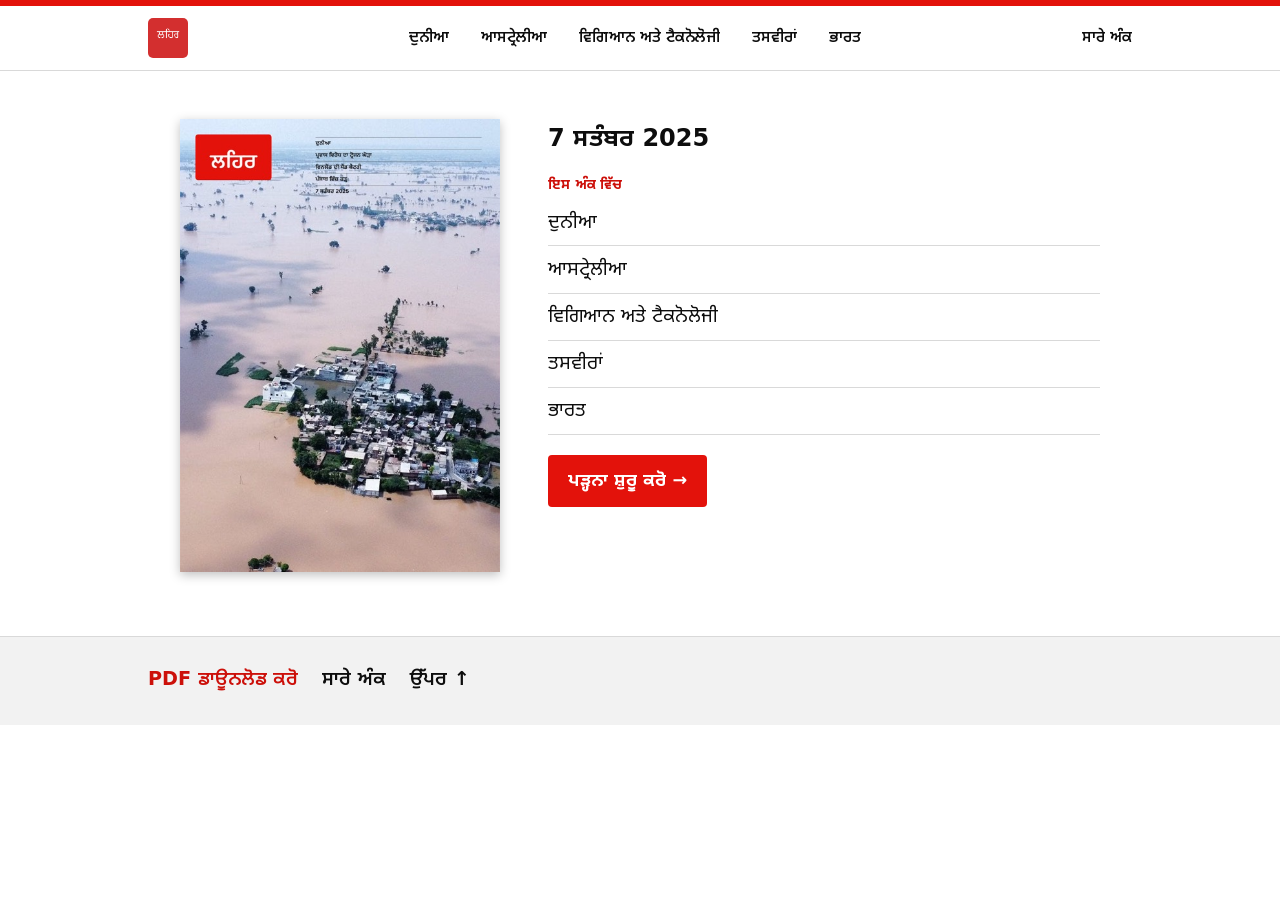
==== commit aac48c00: "Publish the web edition with the desktop layout" ====
--- a/issues/2025-09-07/index.html
+++ b/issues/2025-09-07/index.html
@@ -13,24 +13,21 @@
 <header class="bar">
   <div class="wrap">
     <a class="logo" href="../../"><img src="../../assets/logo.png" alt="ਲਹਿਰ" height="40"></a>
+    <nav class="menu" aria-label="ਭਾਗ"><a href="1-page-start.html">ਦੁਨੀਆ</a><a href="2-australia.html">ਆਸਟ੍ਰੇਲੀਆ</a><a href="3-science.html">ਵਿਗਿਆਨ ਅਤੇ ਟੈਕਨੋਲੋਜੀ</a><a href="4-photos.html">ਤਸਵੀਰਾਂ</a><a href="5-india.html">ਭਾਰਤ</a></nav>
     <a class="all" href="../../">ਸਾਰੇ ਅੰਕ</a>
   </div>
 </header>
-<main class="wrap" id="content">
+<main class="wrap index" id="content">
   <header class="issue-head">
-    <img class="cover" src="cover.jpg" alt="ਹੜ੍ਹ ਦੇ ਪਾਣੀ ਨਾਲ ਘਿਰਿਆ ਪੰਜਾਬ ਦਾ
-ਇੱਕ ਪਿੰਡ, ਉੱਪਰੋਂ ਲਈ ਤਸਵੀਰ" width="1240" height="1754">
+    <img class="cover" src="cover.jpg" alt="ਹੜ੍ਹ ਦੇ ਪਾਣੀ ਨਾਲ ਘਿਰਿਆ ਪੰਜਾਬ ਦਾ ਇੱਕ ਪਿੰਡ, ਉੱਪਰੋਂ ਲਈ ਤਸਵੀਰ" width="1240" height="1754">
     <div class="issue-info">
       <p class="date">7 ਸਤੰਬਰ 2025</p>
       <p class="label" id="contents-label">ਇਸ ਅੰਕ ਵਿੱਚ</p>
       <nav id="TOC" role="doc-toc" aria-labelledby="contents-label">
 <ul>
-<li><a href="1-page-start.html#page-start"
-id="toc-page-start">ਦੁਨੀਆ</a></li>
-<li><a href="2-australia.html#australia"
-id="toc-australia">ਆਸਟ੍ਰੇਲੀਆ</a></li>
-<li><a href="3-science.html#science" id="toc-science">ਵਿਗਿਆਨ ਅਤੇ
-ਟੈਕਨੋਲੋਜੀ</a></li>
+<li><a href="1-page-start.html#page-start" id="toc-page-start">ਦੁਨੀਆ</a></li>
+<li><a href="2-australia.html#australia" id="toc-australia">ਆਸਟ੍ਰੇਲੀਆ</a></li>
+<li><a href="3-science.html#science" id="toc-science">ਵਿਗਿਆਨ ਅਤੇ ਟੈਕਨੋਲੋਜੀ</a></li>
 <li><a href="4-photos.html#photos" id="toc-photos">ਤਸਵੀਰਾਂ</a></li>
 <li><a href="5-india.html#india" id="toc-india">ਭਾਰਤ</a></li>
 </ul>
--- a/issues/2025-09-07/web.css
+++ b/issues/2025-09-07/web.css
@@ -151,3 +151,27 @@
 .foot .wrap { display: flex; flex-wrap: wrap; gap: 0.25rem 1.5rem; }
 .foot a { display: inline-flex; align-items: center; min-height: 2.75rem; font-weight: 600; text-decoration: none; color: var(--text); }
 .foot a.pdf { color: var(--red-text); }
+
+/* Wide screens: bigger type, a section menu in the bar, photos wider than the text, and a larger contents page.
+   The menu is hidden on a phone, where the contents page and the pager do the job. */
+.menu { display: none; }
+@media (min-width: 64rem) {
+  body { font-size: 1.2rem; }
+  .wrap { max-width: 40rem; }
+  .bar .wrap, .foot .wrap { max-width: 64rem; }
+  .menu { display: flex; flex: 1; flex-wrap: wrap; justify-content: center; gap: 0 1.5rem; }
+  .menu a { display: inline-flex; align-items: center; min-height: 4rem; padding: 0 0.25rem; font-size: 0.95rem; font-weight: 600; text-decoration: none; color: var(--text); border-bottom: 3px solid transparent; border-top: 3px solid transparent; }
+  .menu a:hover { color: var(--red-text); }
+  .menu a[aria-current="page"] { border-bottom-color: var(--red); }
+  figure { width: 54rem; margin: 1.5rem 0 1.5rem calc(50% - 27rem); }
+  table { width: 54rem; margin-left: calc(50% - 27rem); }
+  td { padding: 0 0.5rem 0 0; }
+  td + td { padding: 0 0 0 0.5rem; }
+  td figure { width: 100%; margin: 1.5rem 0; }
+  main.index { max-width: 60rem; }
+  .issue-head { gap: 3rem; padding-top: 3rem; }
+  .issue-head .cover { flex: 0 0 20rem; width: 20rem; max-width: 20rem; }
+  .issue-info .date { font-size: 1.5rem; }
+  #TOC a { font-size: 1.2rem; }
+  .start a { font-size: 1.1rem; min-height: 3.25rem; }
+}
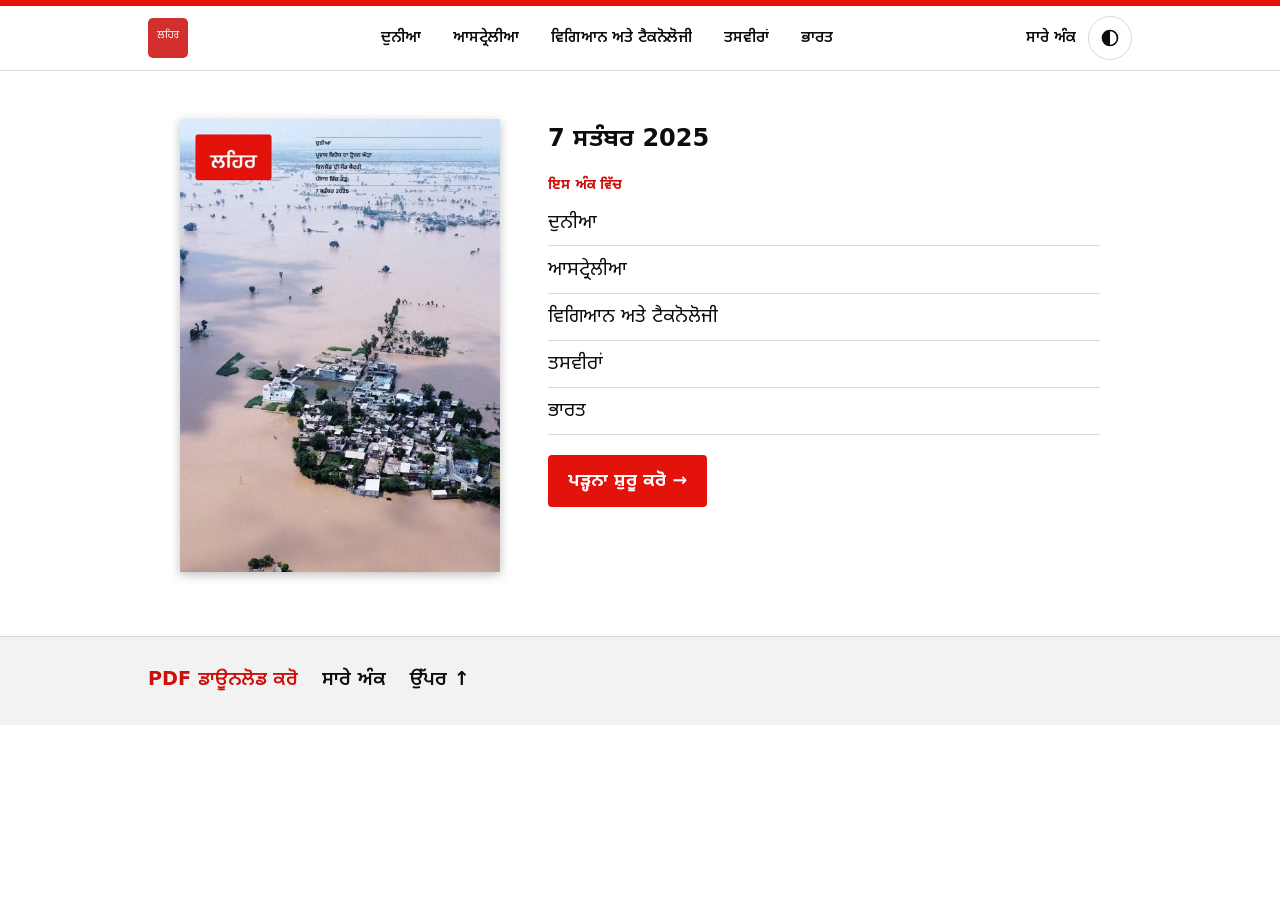
==== commit 03e2b6ea: "Add a light and dark theme button The home page and the web edition follow the device and a button o" ====
--- a/issues/2025-09-07/index.html
+++ b/issues/2025-09-07/index.html
@@ -5,6 +5,7 @@
   <meta name="viewport" content="width=device-width, initial-scale=1, viewport-fit=cover">
   <meta name="color-scheme" content="light dark">
   <meta name="theme-color" content="#e3120b">
+  <script>try{var t=localStorage.getItem("lehar-theme");if(t)document.documentElement.dataset.theme=t}catch(e){}</script>
   <title>ਲਹਿਰ · 7 ਸਤੰਬਰ 2025</title>
   <link rel="stylesheet" href="web.css">
 </head>
@@ -14,7 +15,10 @@
   <div class="wrap">
     <a class="logo" href="../../"><img src="../../assets/logo.png" alt="ਲਹਿਰ" height="40"></a>
     <nav class="menu" aria-label="ਭਾਗ"><a href="1-page-start.html">ਦੁਨੀਆ</a><a href="2-australia.html">ਆਸਟ੍ਰੇਲੀਆ</a><a href="3-science.html">ਵਿਗਿਆਨ ਅਤੇ ਟੈਕਨੋਲੋਜੀ</a><a href="4-photos.html">ਤਸਵੀਰਾਂ</a><a href="5-india.html">ਭਾਰਤ</a></nav>
-    <a class="all" href="../../">ਸਾਰੇ ਅੰਕ</a>
+    <div class="tools">
+      <a class="all" href="../../">ਸਾਰੇ ਅੰਕ</a>
+      <button class="theme" type="button" aria-label="ਥੀਮ ਬਦਲੋ" aria-pressed="false"><svg viewBox="0 0 24 24" aria-hidden="true"><circle cx="12" cy="12" r="9" fill="none" stroke="currentColor" stroke-width="2"/><path d="M12 3a9 9 0 0 0 0 18z" fill="currentColor"/></svg></button>
+    </div>
   </div>
 </header>
 <main class="wrap index" id="content">
@@ -43,5 +47,17 @@
     <a href="#top">ਉੱਪਰ ↑</a>
   </div>
 </footer>
+<script>
+(function () {
+  var d = document.documentElement, b = document.querySelector('.theme');
+  function dark() { return (d.dataset.theme || (matchMedia('(prefers-color-scheme: dark)').matches ? 'dark' : 'light')) === 'dark'; }
+  b.setAttribute('aria-pressed', dark());
+  b.onclick = function () {
+    d.dataset.theme = dark() ? 'light' : 'dark';
+    b.setAttribute('aria-pressed', dark());
+    try { localStorage.setItem('lehar-theme', d.dataset.theme); } catch (e) {}
+  };
+})();
+</script>
 </body>
 </html>
--- a/issues/2025-09-07/web.css
+++ b/issues/2025-09-07/web.css
@@ -8,7 +8,9 @@
   font-display: swap;
   unicode-range: U+0951-0952, U+0964-0965, U+0A01-0A76, U+200C-200D, U+20B9, U+25CC, U+262C, U+A830-A839;
 }
+/* Each colour is written once with light-dark(). It follows the device, and the button sets data-theme to override it. */
 :root {
+  color-scheme: light dark;
   --red: #e3120b;
   --red-text: #cc100a;
   --text: #0d0d0d;
@@ -18,16 +20,18 @@
   --paper: #ffffff;
   --gutter: max(1.25rem, env(safe-area-inset-left), env(safe-area-inset-right));
 }
-@media (prefers-color-scheme: dark) {
+@supports (color: light-dark(#000, #fff)) {
   :root {
-    --red-text: #f6423c;
-    --text: #f2f2f2;
-    --meta: #b3b3b3;
-    --border: #333333;
-    --light: #1a1a1a;
-    --paper: #0d0d0d;
+    --red-text: light-dark(#cc100a, #f6423c);
+    --text: light-dark(#0d0d0d, #f2f2f2);
+    --meta: light-dark(#666666, #b3b3b3);
+    --border: light-dark(#d9d9d9, #333333);
+    --light: light-dark(#f2f2f2, #1a1a1a);
+    --paper: light-dark(#ffffff, #0d0d0d);
   }
 }
+:root[data-theme="light"] { color-scheme: light; }
+:root[data-theme="dark"] { color-scheme: dark; }
 * { box-sizing: border-box; }
 html {
   -webkit-text-size-adjust: 100%;
@@ -65,6 +69,10 @@
 .bar .wrap { display: flex; align-items: center; justify-content: space-between; min-height: 4rem; }
 .bar .logo { display: block; line-height: 0; }
 .bar .logo img { display: block; height: 2.5rem; width: auto; border-radius: 5px; }
+.bar .tools { display: flex; align-items: center; gap: 0.75rem; }
+.theme { display: inline-flex; align-items: center; justify-content: center; width: 2.75rem; height: 2.75rem; flex: none; border: 1.5px solid var(--border); border-radius: 50%; background: none; color: var(--text); cursor: pointer; }
+.theme:hover { border-color: var(--red); }
+.theme svg { width: 1.25rem; height: 1.25rem; }
 .bar .all { display: inline-flex; align-items: center; min-height: 2.75rem; font-size: 0.95rem; font-weight: 600; text-decoration: none; color: var(--text); }
 
 /* The head of the issue: the cover and the contents, side by side. */
